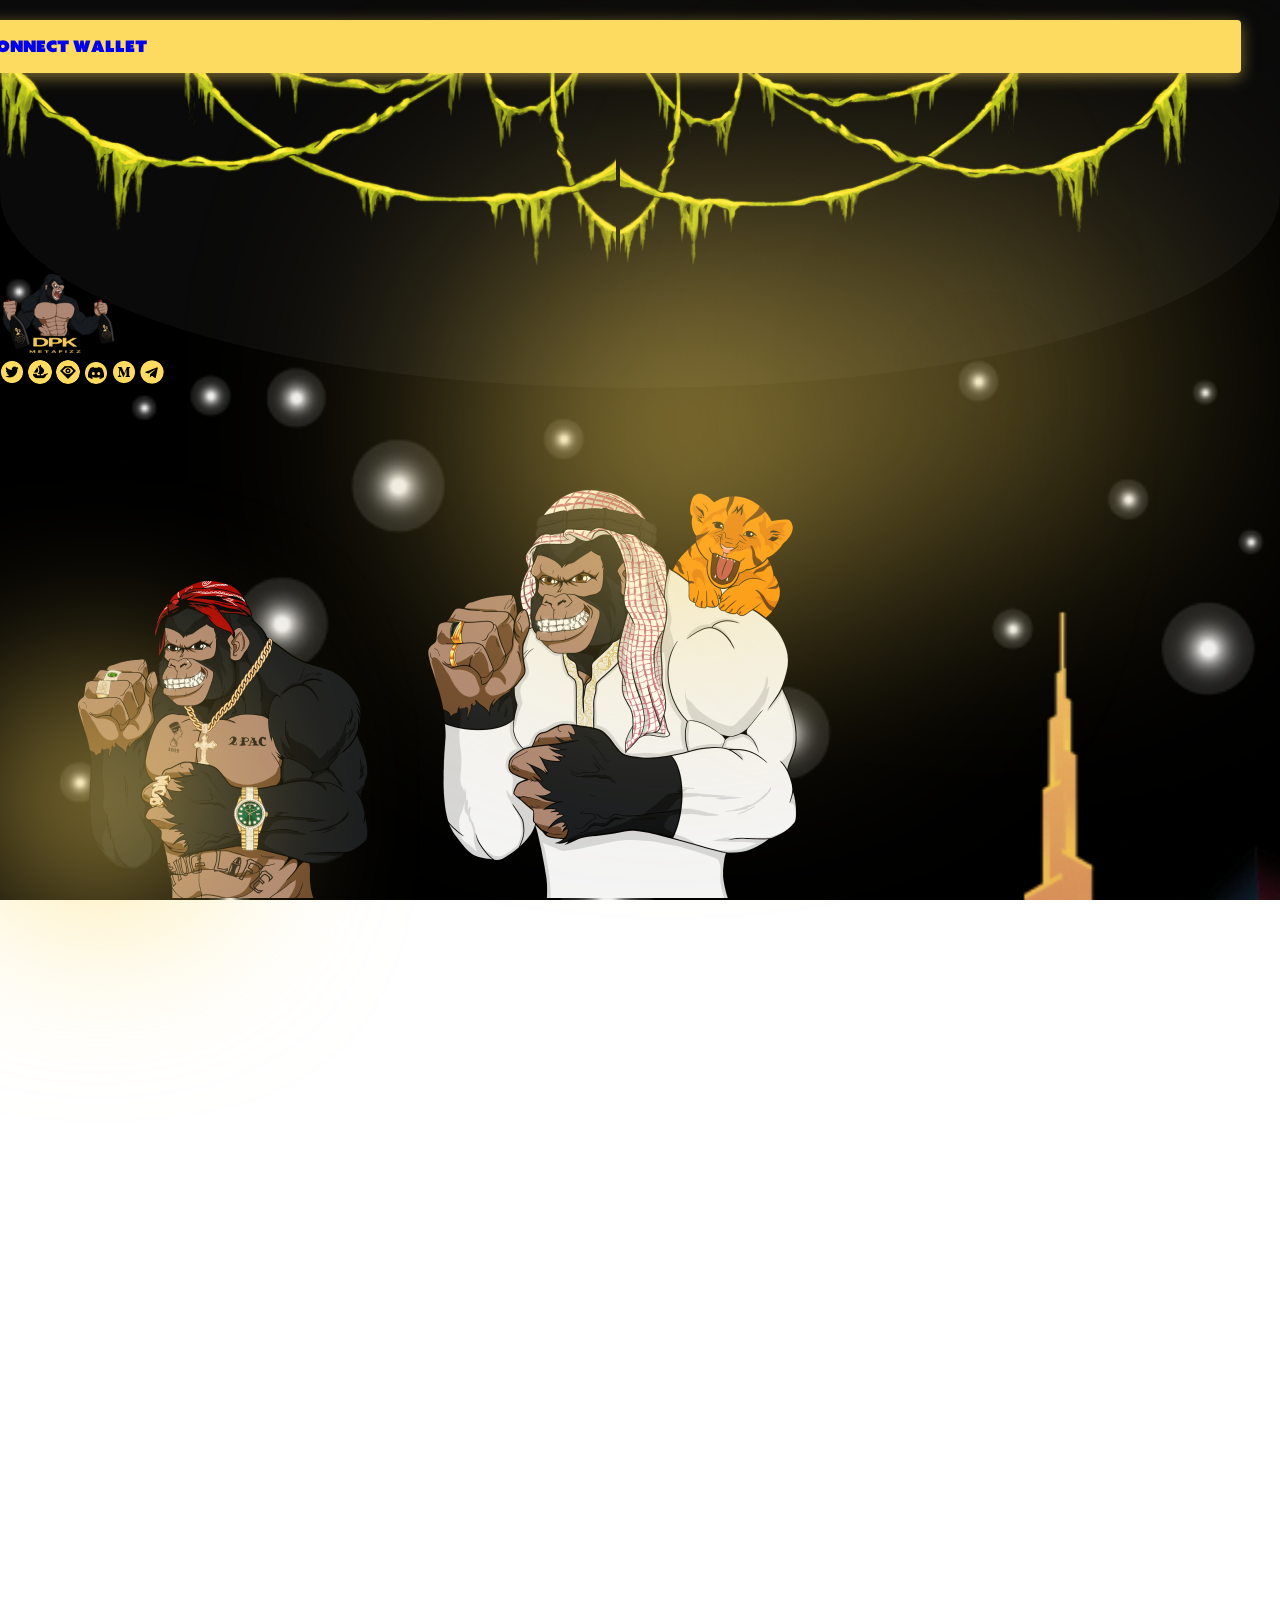
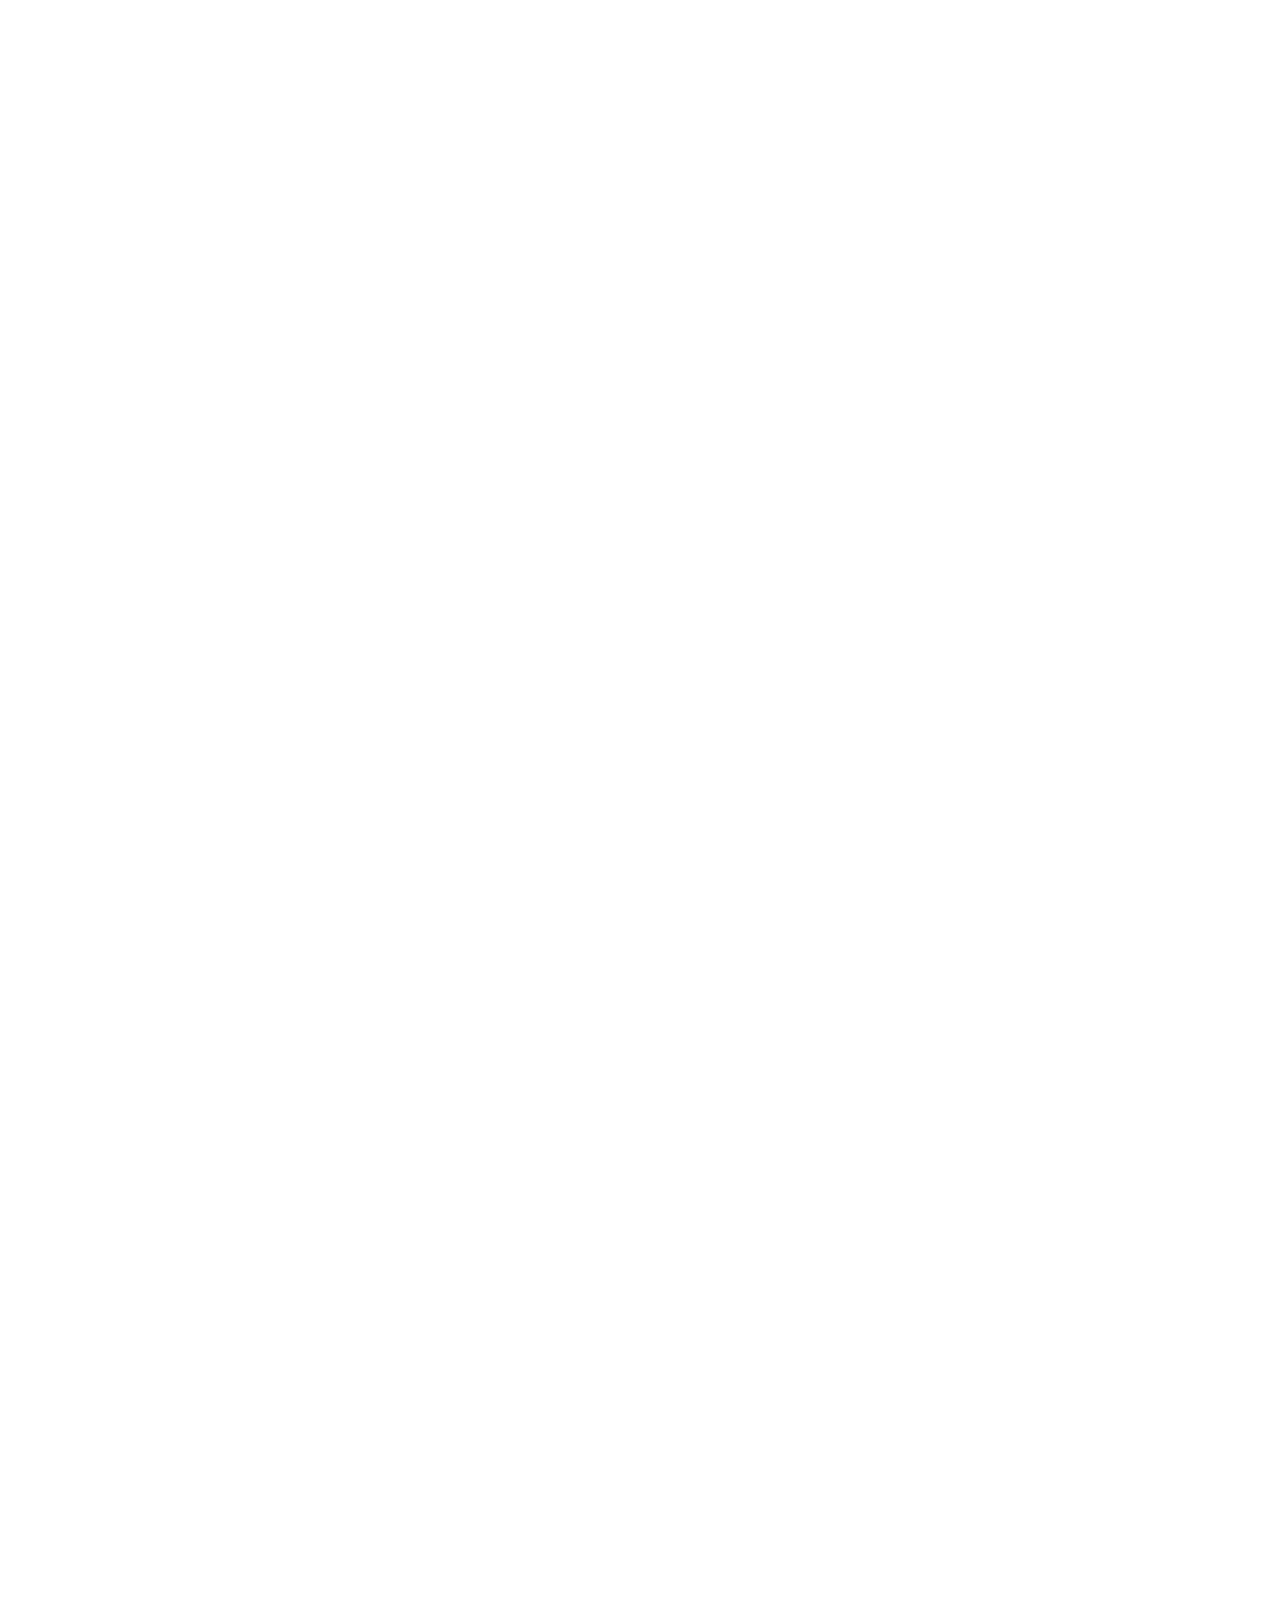
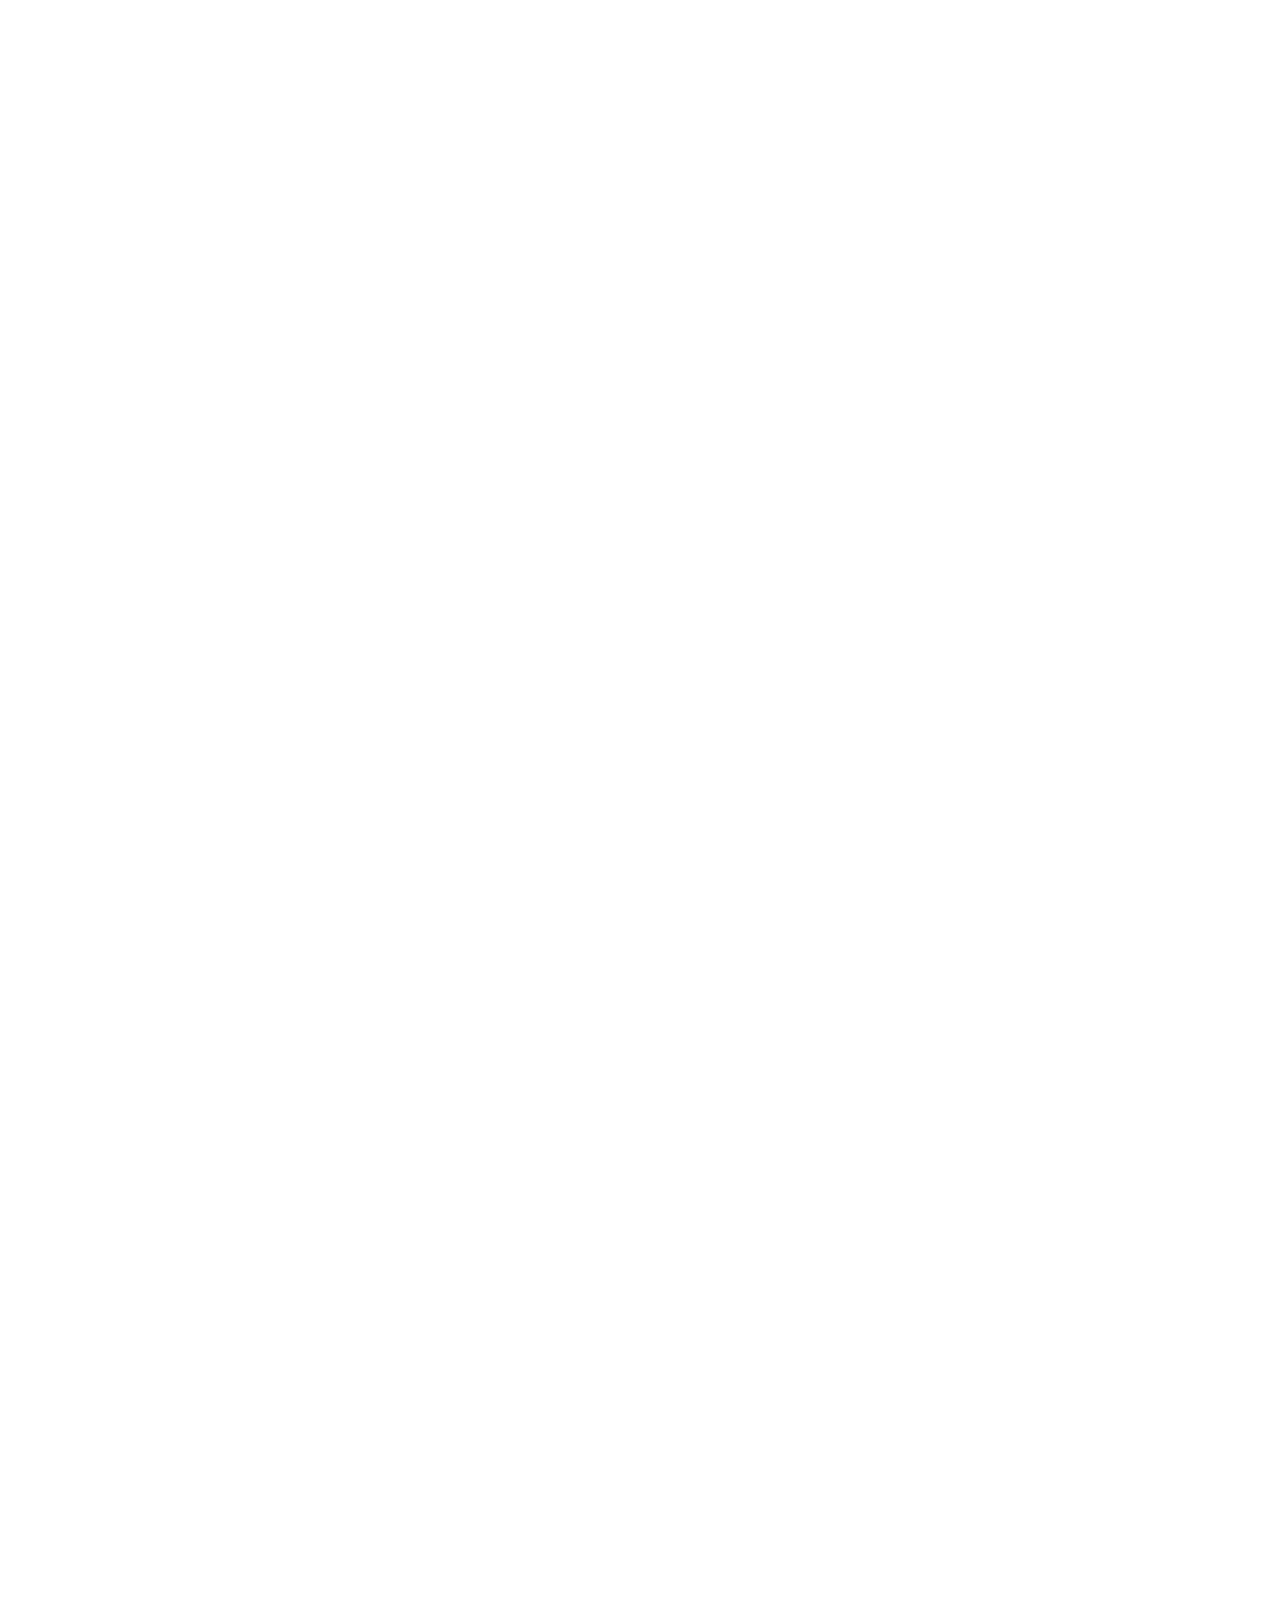
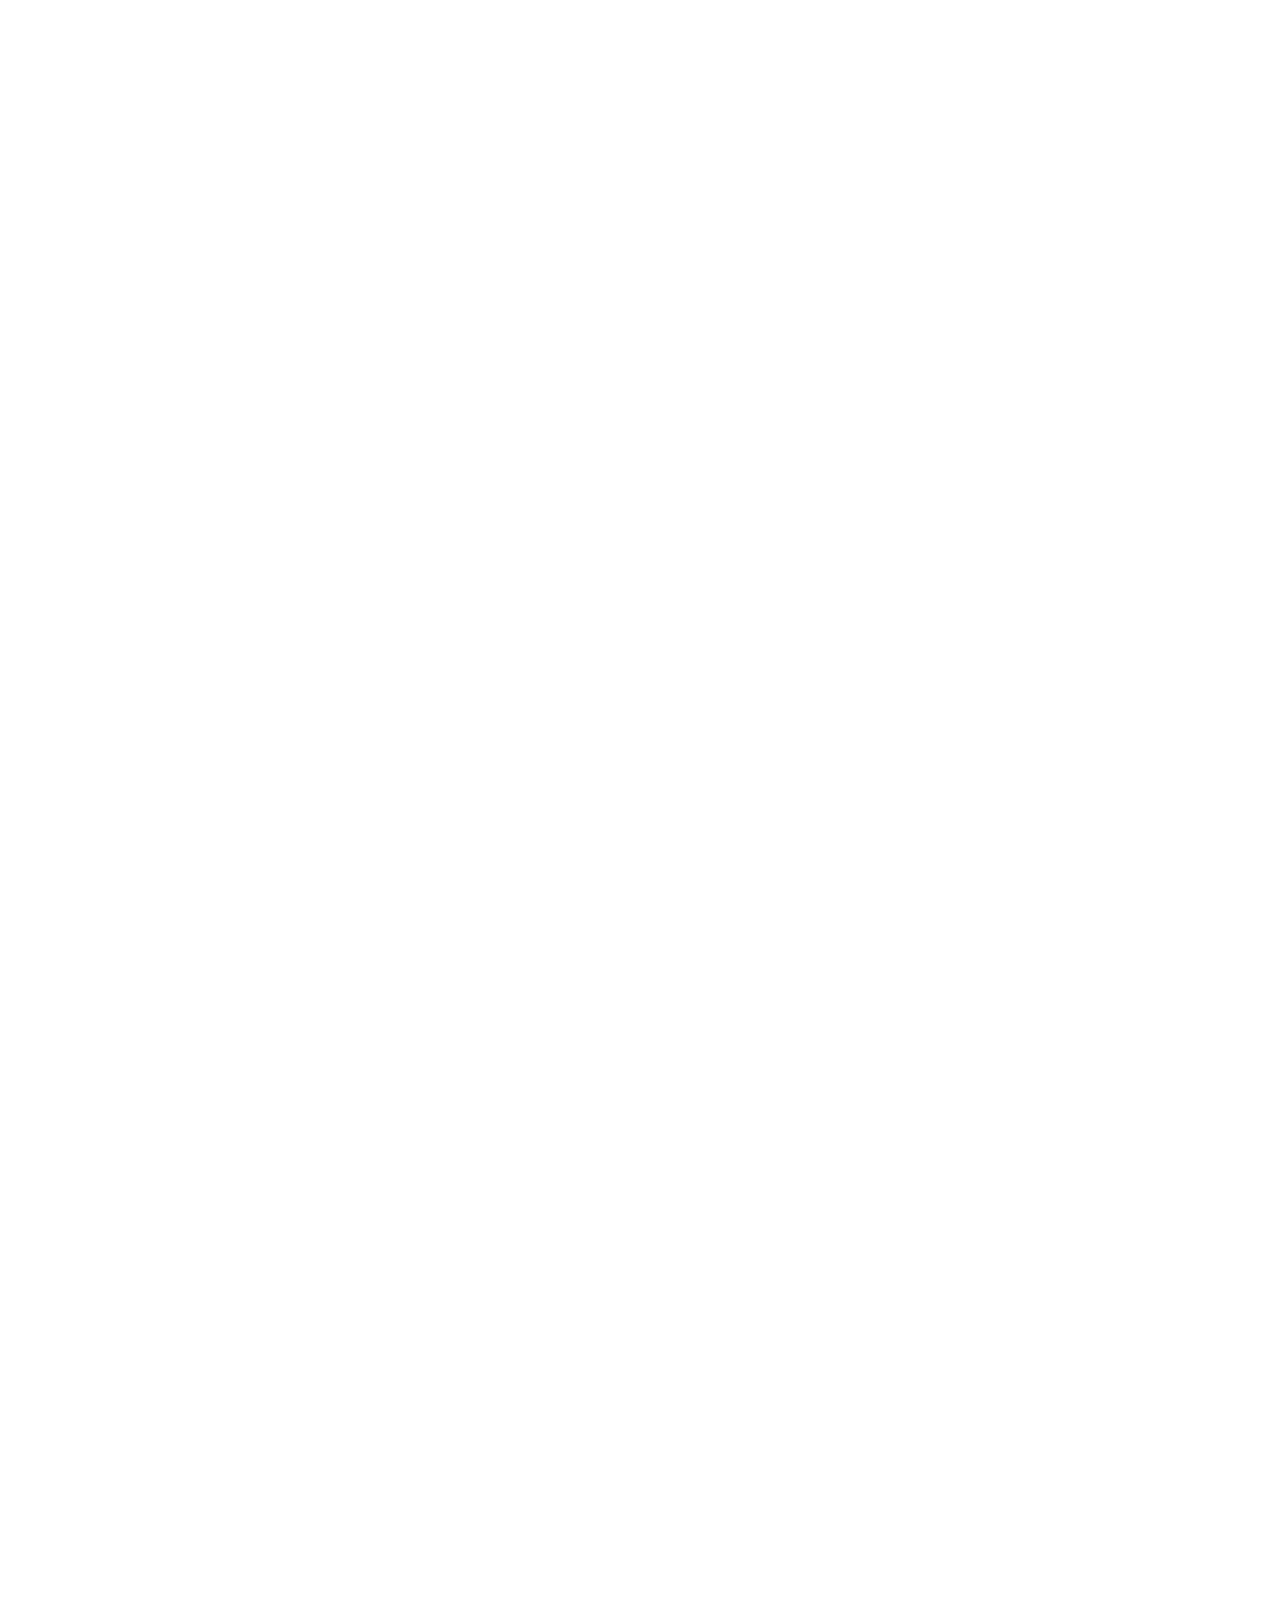
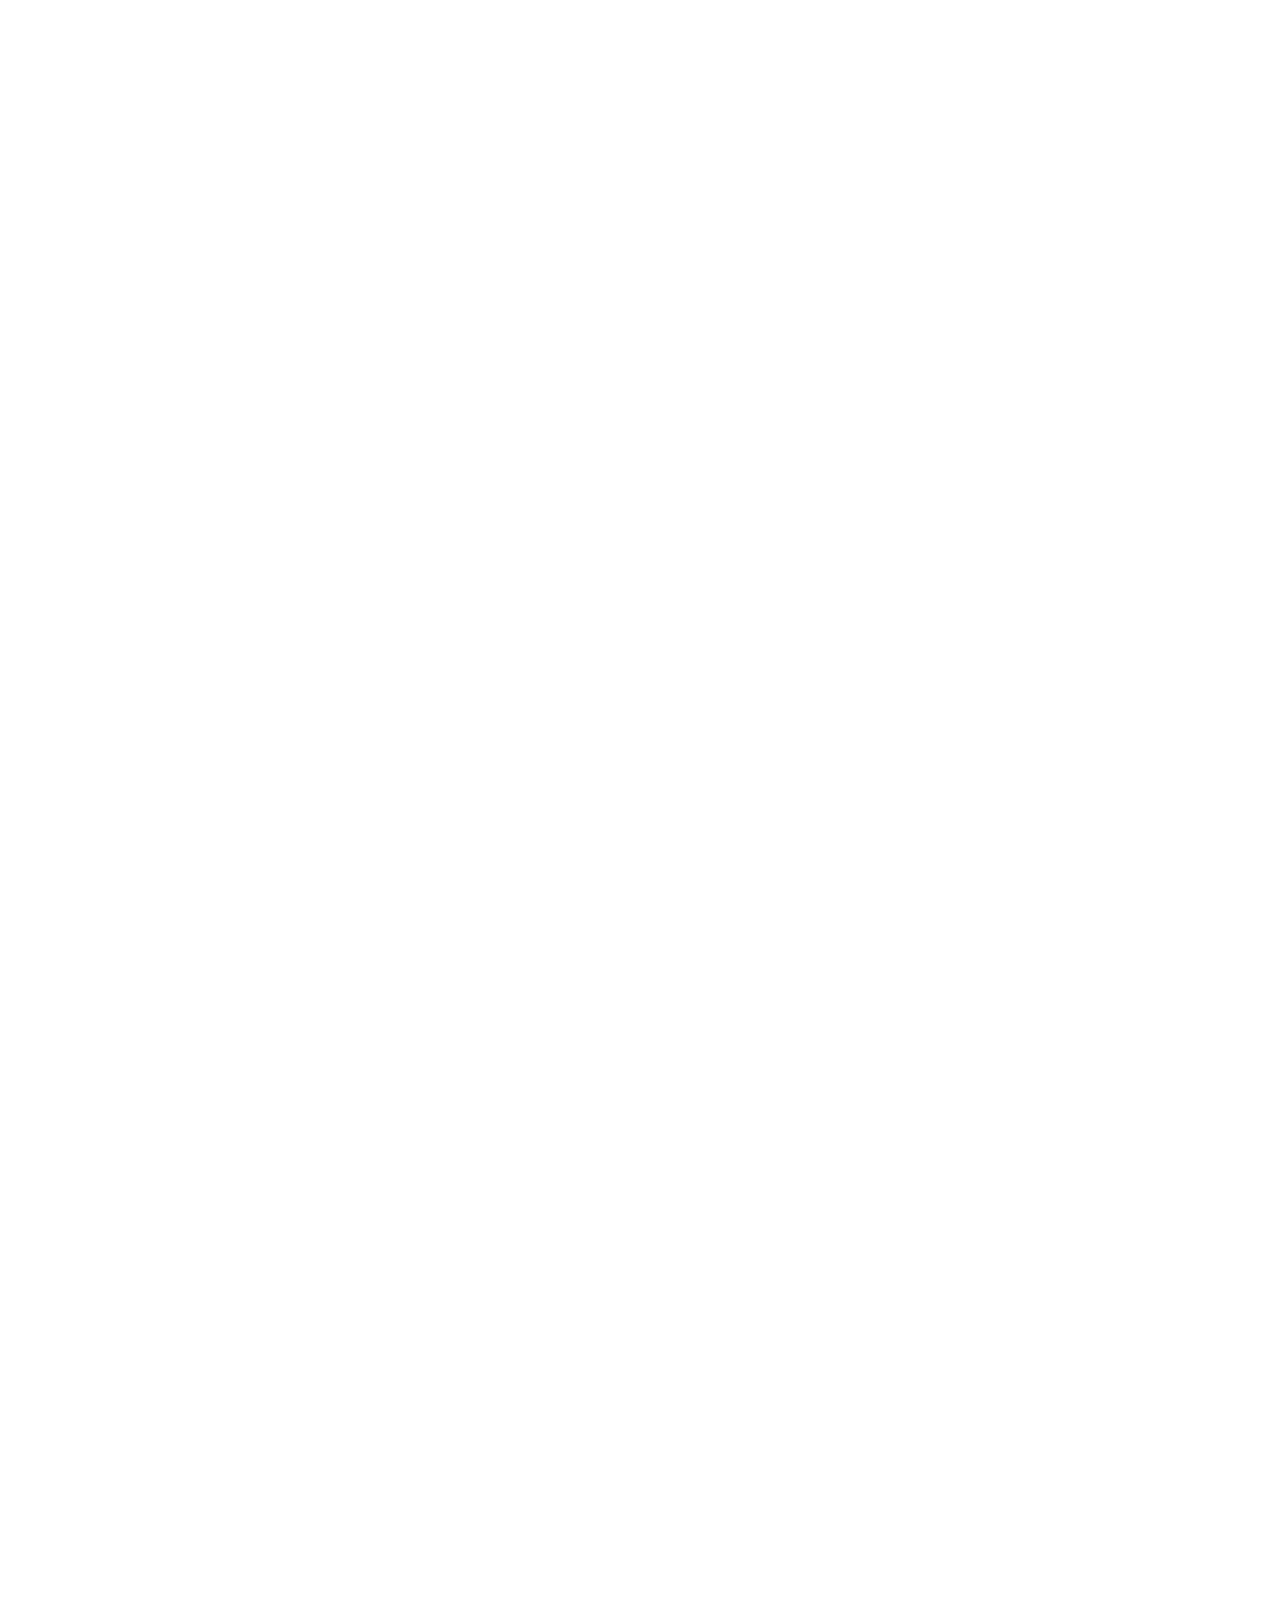
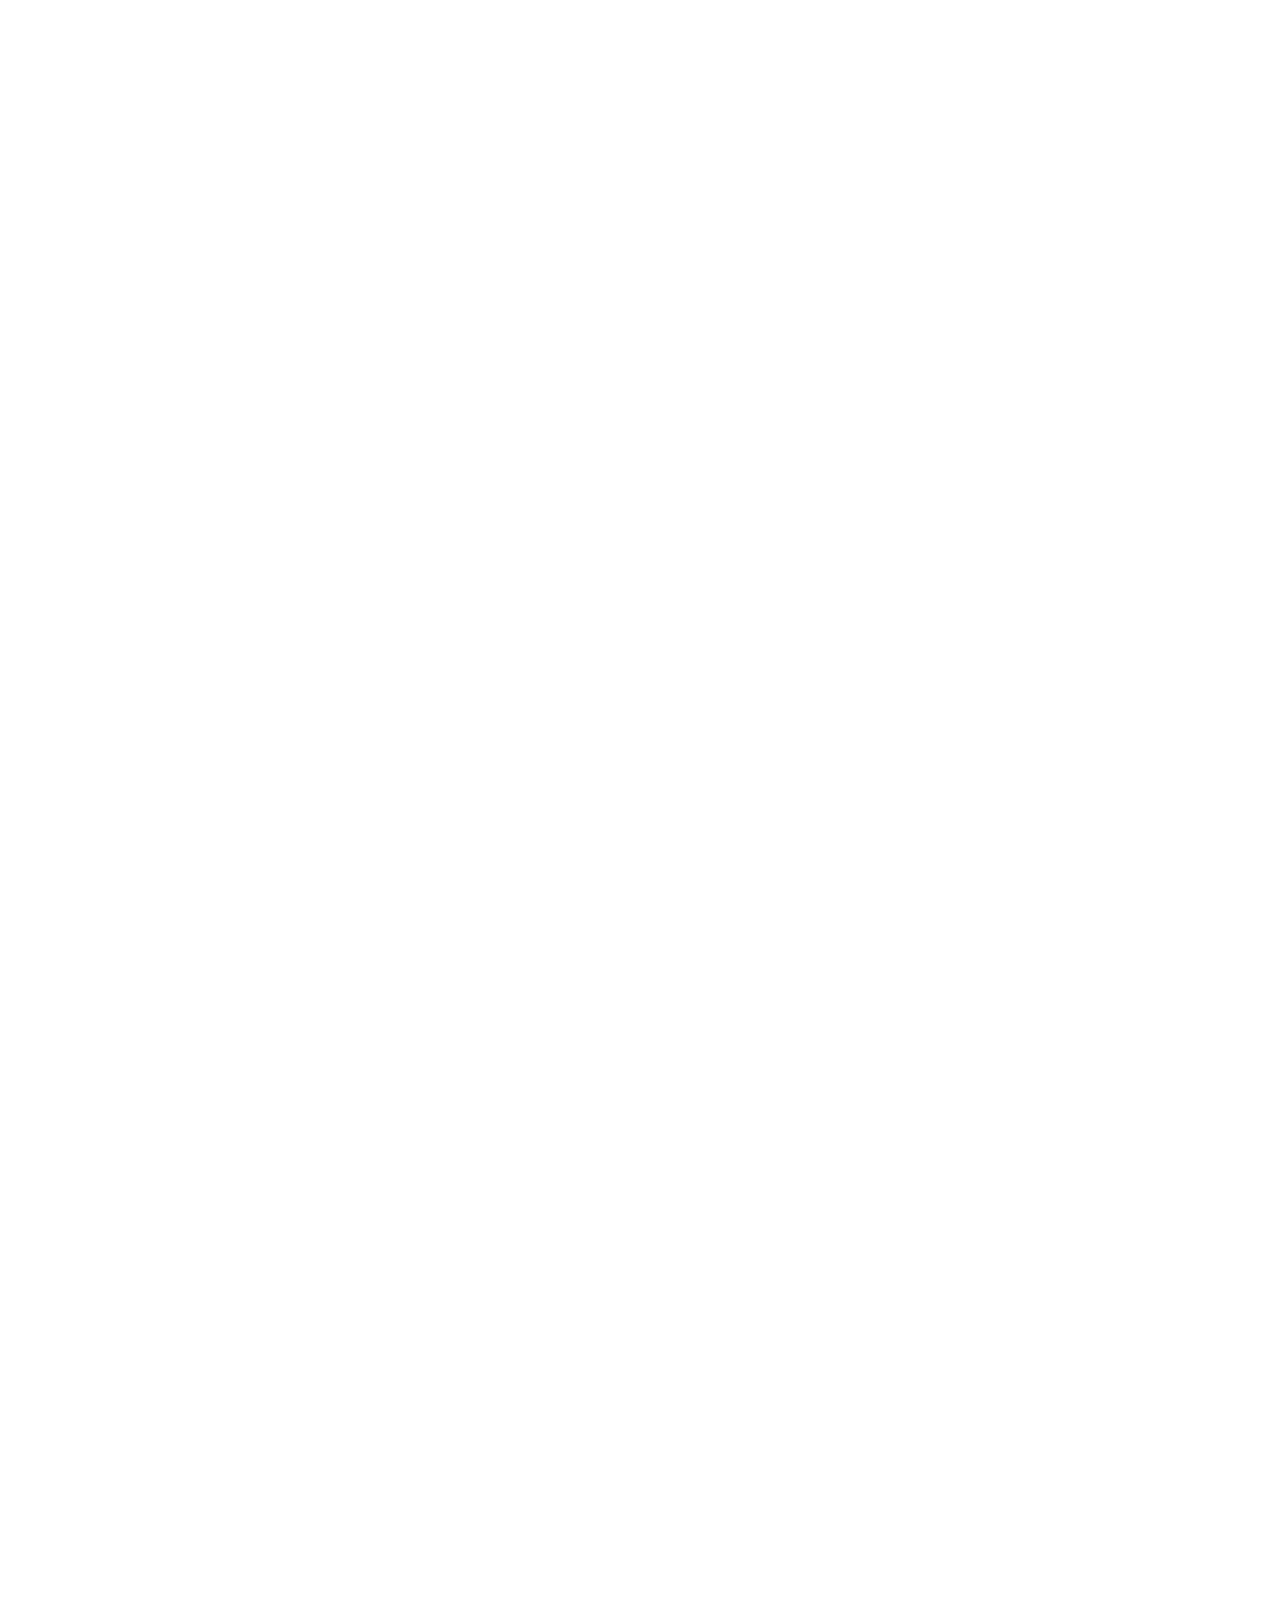
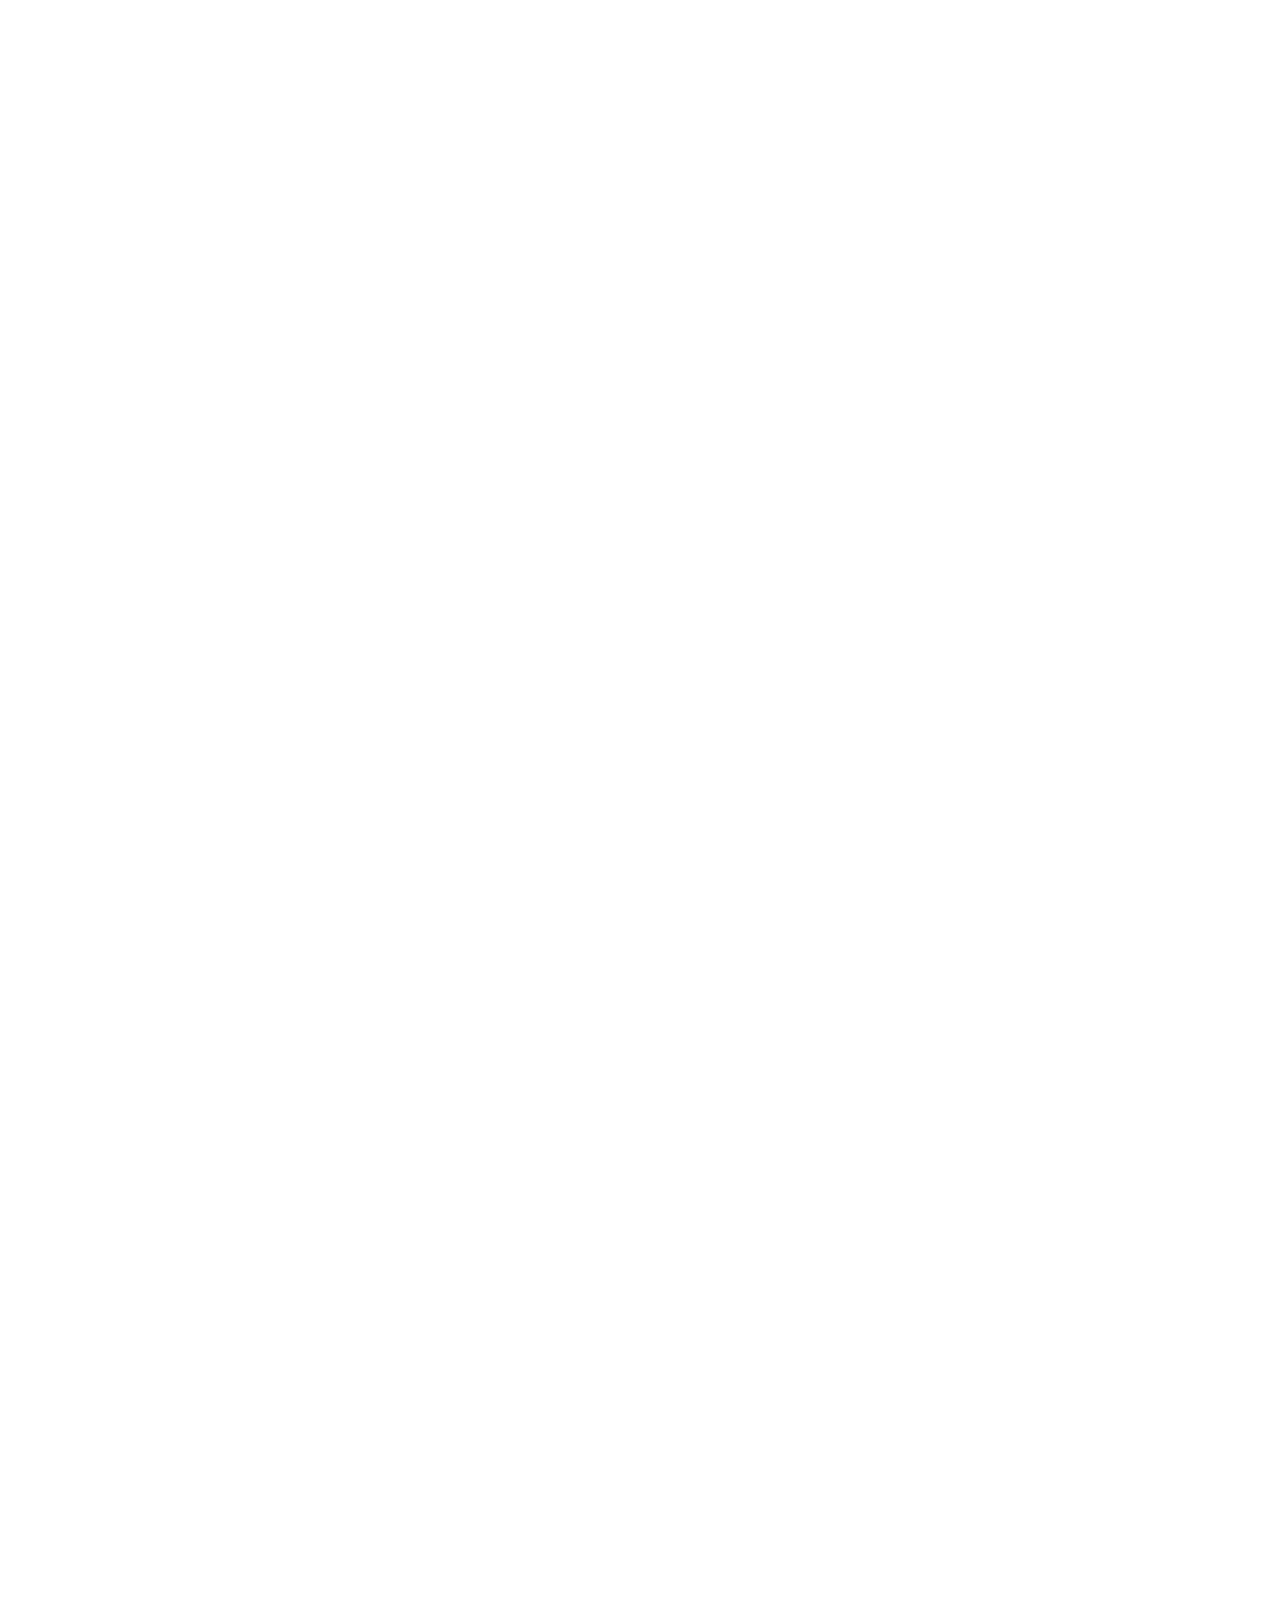
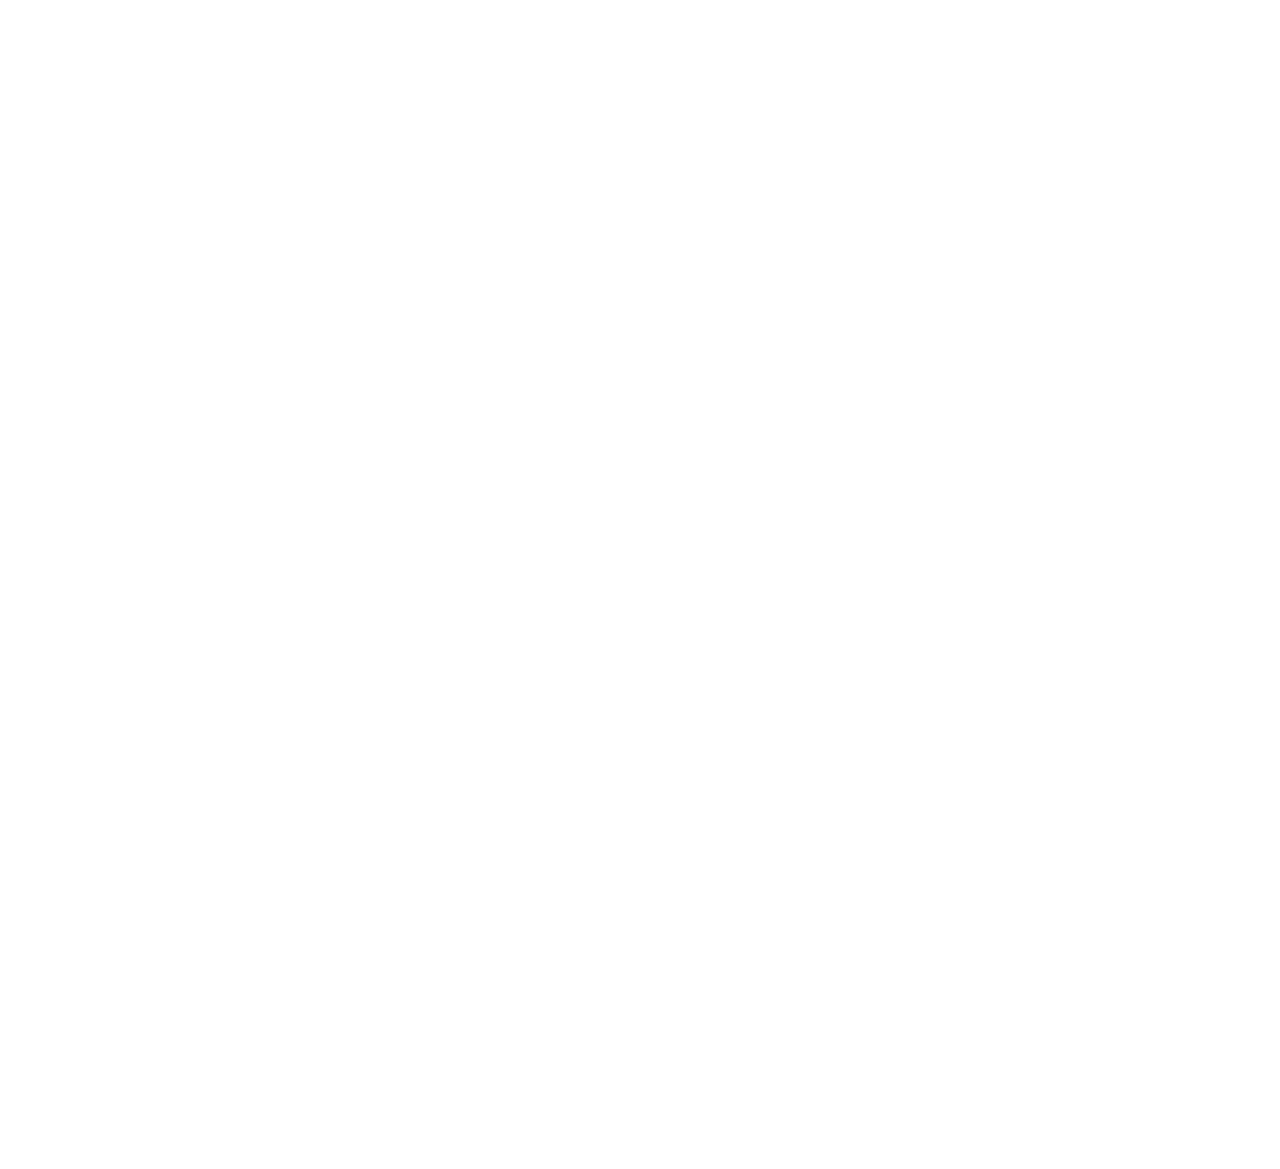
==== index.html @ 701cf3ee "newtask" ====
<!doctype html>
<html lang="en">
  <head>
    <meta charset="utf-8">
    <meta name="viewport" content="width=device-width, initial-scale=1">
    <title>DOMPKONG</title>
    <link href="https://cdn.jsdelivr.net/npm/bootstrap@5.2.0-beta1/dist/css/bootstrap.min.css" rel="stylesheet" integrity="sha384-0evHe/X+R7YkIZDRvuzKMRqM+OrBnVFBL6DOitfPri4tjfHxaWutUpFmBp4vmVor" crossorigin="anonymous">
    <link rel="stylesheet" href="./assets/css/main.css">
    <!-- aos-animation -->
    <link href="https://unpkg.com/aos@2.3.1/dist/aos.css" rel="stylesheet">
    <!-- favicon -->
    <link rel="shortcut icon" href="./assets/image/png/Albert.png" type="image/x-icon">
  </head>
  <body class="bg-black">
    <!-- header -->
      <header class="bg-hero position-relative">
      <nav class="navbar  h_hero">
       <div class="container">
        <a class="bg_gold btn-4 text-black ff_heading fw_400 button h_hero wallet position-absolute" href="#">cONNECT wALLET</a>  
        <img   data-aos-delay= "1500" data-aos="fade-down-right" class="grass_1 position-absolute" src="./assets/image/png/grass (1).png" alt="">
        <img data-aos="fade-up-left " data-aos-delay="1500" class="grass_2 position-absolute" src="./assets/image/png/grass (2).png" alt="">
        <div class="mx-auto">
          <img data-aos-delay= "500" data-aos="fade-down-right" class="ms-5 ps-3" src="./assets/image/png/logo.png" alt="">
          <div class="my-4">
            <a data-aos-delay= "600" data-aos="fade-down-right" href="#"><img class="me-3 nav-item  " src="./assets/image/png/nav-1.png" alt="nav"></a>
            <a data-aos-delay= "700" data-aos="fade-down-right" href="#"><img class="me-3 nav-item" src="./assets/image/png/nav-2.png" alt="nav"></a>
            <a data-aos-delay= "800" data-aos="fade-down-right" href="#"><img class="me-3 nav-item" src="./assets/image/png/nav-3.png" alt="nav"></a>
            <a data-aos-delay= "900" data-aos="fade-down-right" href="#"><img class="me-3 nav-item" src="./assets/image/png/nav-4.png" alt="nav"></a>
            <a data-aos-delay= "1000" data-aos="fade-down-right" href="#"><img class="me-3 nav-item" src="./assets/image/png/nav-5.png" alt="nav"></a>
            <a data-aos-delay= "1200" data-aos="fade-down-right" href="#"><img class="me-0 nav-item" src="./assets/image/png/nav-6.png" alt="nav"></a>
          </div>
        </div>
       </div>
      </nav>
      <section class="">
        <div class="container  ">
          <img data-aos-delay= "100" data-aos="fade-down-up"  class="position-absolute monkey-3" src="./assets/image/png/monkey.png" alt="">
          <img  data-aos-delay= "200" data-aos="fade-down-up" class="position-absolute monkey-2" src="./assets/image/png/Prince.png" alt="">
          <img  data-aos-delay= "300" data-aos="fade-down-up" class="position-absolute monkey-1" src="./assets/image/png/Albert.png" alt="">
          
           <div class="text-center w-40 mx-auto h_hero position-relative">
            <h1 data-aos-delay= "1600" data-aos="fade-down-up" class="fs_xxl ff_heading text-white text-center my-3">
              WELCOME <br> TO <span data-aos-delay= "1800" data-aos="fade-down-right" class="ff_heading text_gold underline">DOMPKONG</span>
            </h1>
            <p data-aos-delay= "1900" data-aos="fade-down-up" class="fs_xs text-white">Turpis et tortor vel pharetra nibh. Mauris nisl sit vitae viverra amet et. Erat nam molestie. Vita</p>
             <div class="mt-5 buttons-scroll d-flex mx-auto row">
              <div class="col-8 col-lg-5"><a data-aos-delay= "2000" data-aos="fade-down-up" class="bg_gold  btn-4 text-black ff_heading fw_400 button h_hero" href="#">Whitepaper</a></div>
              <div class="col-4 col-lg-3"><a data-aos-delay= "2100" data-aos="fade-down-up" class="bg_gold btn-4 text-black ff_heading fw_400 button h_hero " href="#">Mint</a></div>
              <div class="col-8 col-lg-4 mt-4 mt-lg-0"><a data-aos-delay= "2200" data-aos="fade-down-up" class="bg_gold btn-4 text-black ff_heading fw_400 button h_hero" href="#">Opensea</a></div>
             </div>
           </div>
        </div>
      </section>
      </header>
<!-- 3d-slider -->
<section class="bg-black ">
<div class="container position-relative py-5">
  <div class="row align-items-end">
    <div class="blur  position_blur"></div>
    <div class="col-12 col-lg-6 mt-5 mt-lg-0">
          <div class="me-0 me-lg-5  my-0 my-lg-5 py-0 py-lg-5 about mx-auto">
            <h1 class="fs_xxl ff_heading text-white  ">
              ABOUT 
            </h1>
            <p class="fs_xs text-white">Turpis et tortor vel pharetra nibh. Mauris nisl sit vitae viverra amet
               et. Erat nam molestie. Vitae mollis lacus senectus mattis nisl. Porta , adipiscing sed mus diam amet, ac sed tellus</p>
          </div>
    </div>
    <div class="col-12 col-lg-6 my-5 py-5">
      <div   class="container1">
        <div id="carousel">
            <figure><img src="./assets/image/png/boast.png" alt=""></figure>
            <figure><img src="./assets/image/png/cars.png" alt=""></figure>
            <figure><img src="./assets/image/png/watches.png" alt=""></figure>
            <figure><img src="./assets/image/png/boast.png" alt=""></figure>
            <figure><img src="./assets/image/png/cars.png" alt=""></figure>
            <figure><img src="./assets/image/png/watches.png" alt=""></figure>
            <figure><img src="./assets/image/png/boast.png" alt=""></figure>
            <figure><img src="./assets/image/png/cars.png" alt=""></figure>
            <figure><img src="./assets/image/png/watches.png" alt=""></figure>
            
        </div>
    </div>
    </div>
  </div>
</div>
</section>

<!-- ------------------------CARD-SECTION-START------------------------------------ -->
<section class="bg_black">
  <div class="container py-5">
    <p class="ff_heading fw_400 fs_xxl text-white text-center mb-5">Utilities</p>
    <div class="row">
      <div class="col-lg-4 col-md-6 mb-5 mb-lg-0 col-12 position-relative">
        <div class="document_box  text-center" data-aos="fade-down" data-aos-anchor=".other-element" data-aos-duration="2000" data-aos-easing="ease-in-out" data-aos-offset="300" data-aos-delay="500">
          <div class="cards_blurs positioning_card_up position-absolute"></div>
          <svg width="56" height="56" viewBox="0 0 56 56" fill="none" xmlns="http://www.w3.org/2000/svg">
            <path d="M32.6654 4.6665L13.9987 4.6665C12.761 4.6665 11.574 5.15817 10.6989 6.03334C9.8237 6.90851 9.33203 8.09549 9.33203 9.33317L9.33203 46.6665C9.33203 47.9042 9.8237 49.0912 10.6989 49.9663C11.574 50.8415 12.761 51.3332 13.9987 51.3332L41.9987 51.3332C43.2364 51.3332 44.4234 50.8415 45.2985 49.9663C46.1737 49.0912 46.6654 47.9042 46.6654 46.6665L46.6654 18.6665L32.6654 4.6665Z" stroke="white" stroke-width="4" stroke-linecap="round" stroke-linejoin="round"/>
            <path d="M32.668 4.6665V18.6665H46.668" stroke="white" stroke-width="4" stroke-linecap="round" stroke-linejoin="round"/>
            <path d="M37.3346 30.3335L18.668 30.3335" stroke="white" stroke-width="4" stroke-linecap="round" stroke-linejoin="round"/>
            <path d="M37.3346 39.6665H18.668" stroke="white" stroke-width="4" stroke-linecap="round" stroke-linejoin="round"/>
            <path d="M23.3346 21H21.0013H18.668" stroke="white" stroke-width="4" stroke-linecap="round" stroke-linejoin="round"/>
            </svg>
          <p class="ff_body fw_600 fs_lg text-white py-3 mb-0">Document</p>
          <p class="ff_body fw_400 fs_xs text-white  line_h_25 px-3">Turpis et tortor vel pharetra nibh. Mauris nisl sit vitae viverra amet et. Erat nam molestie. Vitae mollis lacus senectus mattis nisl. Porta , adipiscing sed mus diam amet, ac sed tellus. </p>
          <div class="cards_blurs positioning_card_down position-absolute"></div>
        </div>
      </div>
      <div class="col-lg-4 col-md-6 mb-5 mb-lg-0 col-12 position-relative">
        <div class="document_box  text-center" data-aos="fade-down" data-aos-anchor=".other-element" data-aos-duration="2000" data-aos-easing="ease-in-out" data-aos-offset="300" data-aos-delay="500">
          <div class="cards_blurs positioning_card_up position-absolute"></div>
          <svg class="deal_ico" width="56" height="56" viewBox="0 0 56 56" fill="none" xmlns="http://www.w3.org/2000/svg">
            <path d="M46.668 16.3335H9.33464C6.75731 16.3335 4.66797 18.4228 4.66797 21.0002V44.3335C4.66797 46.9108 6.75731 49.0002 9.33464 49.0002H46.668C49.2453 49.0002 51.3346 46.9108 51.3346 44.3335V21.0002C51.3346 18.4228 49.2453 16.3335 46.668 16.3335Z" stroke="white" stroke-width="4" stroke-linecap="round" stroke-linejoin="round"/>
            <path d="M37.3346 49V11.6667C37.3346 10.429 36.843 9.242 35.9678 8.36683C35.0926 7.49167 33.9056 7 32.668 7H23.3346C22.097 7 20.91 7.49167 20.0348 8.36683C19.1596 9.242 18.668 10.429 18.668 11.6667V49" stroke="white" stroke-width="4" stroke-linecap="round" stroke-linejoin="round"/>
            </svg>
          <p class="ff_body fw_600 fs_lg text-white py-3 mb-0">Deal</p>
          <p class="ff_body fw_400 fs_xs text-white  line_h_25 px-3">Turpis et tortor vel pharetra nibh. Mauris nisl sit vitae viverra amet et. Erat nam molestie. Vitae mollis lacus senectus mattis nisl. Porta , adipiscing sed mus diam amet, ac sed tellus. </p>
          <div class="cards_blurs positioning_card_down position-absolute"></div>
        </div>
      </div>
        <div class="col-lg-4 col-md-6 col-12">
          <div class="document_box fill text-center" data-aos="fade-up-right" data-aos-anchor=".other-element" data-aos-duration="2000" data-aos-easing="ease-in-out" data-aos-offset="300" data-aos-delay="500">
            <div class="cards_blurs positioning_card_up position-absolute"></div>
            <svg class="contract_icon" width="56" height="56" viewBox="0 0 56 56" fill="none" xmlns="http://www.w3.org/2000/svg">
              <path d="M12.4441 12.7554H37.333V15.2443H12.4441V12.7554ZM12.4441 25.1998H25.0223V27.6887H12.4441V25.1998ZM36.3654 18.9776H12.4441V21.4665H33.8781L36.3654 18.9776ZM19.8999 45.2229C20.3183 45.7027 20.8493 46.071 21.4453 46.2948C22.0413 46.5185 22.6836 46.5906 23.3143 46.5047H35.4523C35.7411 46.5047 36.0181 46.39 36.2223 46.1858C36.4265 45.9816 36.5412 45.7046 36.5412 45.4158C36.5412 45.127 36.4265 44.8501 36.2223 44.6459C36.0181 44.4416 35.7411 44.3269 35.4523 44.3269H23.3143C21.8972 44.302 22.1492 43.0716 22.3483 42.6905C22.6079 42.2432 22.8102 41.765 22.9503 41.2671C23.0433 40.8666 22.9995 40.4464 22.8258 40.0737C22.6521 39.701 22.3586 39.3971 21.9921 39.2107C21.4032 38.9454 20.7437 38.8804 20.1144 39.0257C19.485 39.1709 18.9207 39.5184 18.5077 40.0149C17.9725 40.5672 17.229 41.4118 16.5165 42.2331C16.9568 40.508 17.5277 38.2945 18.0877 36.1354C18.2481 35.6434 18.2162 35.1089 17.9983 34.6396C17.7803 34.1702 17.3926 33.8009 16.9132 33.606C16.3823 33.4239 15.8021 33.4499 15.2896 33.6789C14.7772 33.9078 14.3707 34.3226 14.1521 34.8396C13.4801 36.1323 8.1601 45.0471 8.10722 45.1374C8.03388 45.2601 7.98544 45.3962 7.96467 45.5376C7.9439 45.6791 7.9512 45.8233 7.98616 45.962C8.02112 46.1007 8.08304 46.2311 8.1684 46.3458C8.25376 46.4606 8.36089 46.5574 8.48366 46.6307C8.73161 46.7788 9.02824 46.8224 9.30829 46.7518C9.58835 46.6812 9.82889 46.5022 9.97699 46.2543C10.1761 45.9198 14.4228 38.8063 15.7621 36.4309C14.7541 40.3198 13.6434 44.6474 13.5781 45.0363C13.5046 45.3222 13.5266 45.6243 13.641 45.8965C13.7553 46.1687 13.9556 46.3959 14.2112 46.5436C14.496 46.6848 14.8196 46.7272 15.1311 46.6641C15.4427 46.601 15.7243 46.436 15.9317 46.1951C16.1277 46.0178 16.4948 45.5963 17.4203 44.5214C18.2827 43.5071 19.1659 42.5109 20.0694 41.5331C20.4085 41.1754 20.6139 41.334 20.4148 41.6856C20.0253 42.1778 19.7727 42.7641 19.6826 43.3852C19.5924 44.0064 19.6679 44.6403 19.9014 45.2229H19.8999Z" fill="white"/>
              <path d="M43.5556 33.7478V49.7778H6.22223V6.2222H43.5556V13.9891L45.6244 11.9202C45.9429 11.6061 46.2921 11.3247 46.6667 11.0802V4.66664C46.6667 4.25408 46.5028 3.85842 46.2111 3.5667C45.9193 3.27497 45.5237 3.11108 45.1111 3.11108H4.66667C4.25411 3.11108 3.85845 3.27497 3.56673 3.5667C3.275 3.85842 3.11111 4.25408 3.11111 4.66664V51.3333C3.11111 51.7459 3.275 52.1415 3.56673 52.4333C3.85845 52.725 4.25411 52.8889 4.66667 52.8889H45.1111C45.5237 52.8889 45.9193 52.725 46.2111 52.4333C46.5028 52.1415 46.6667 51.7459 46.6667 51.3333V33.3309C45.7125 33.8364 44.6091 33.9843 43.5556 33.7478Z" fill="white"/>
              <path d="M53.0888 18.4506L52.2752 17.6371C52.691 17.0876 52.9015 16.41 52.8703 15.7216C52.839 15.0333 52.568 14.3775 52.1041 13.868C51.502 13.3373 50.7145 13.066 49.9133 13.1132C49.1121 13.1604 48.362 13.5222 47.8263 14.12L28.343 33.6002L27.041 38.4878C27.0204 38.5517 27.0179 38.6201 27.0337 38.6854C27.0496 38.7507 27.0833 38.8103 27.1309 38.8576C27.1786 38.905 27.2384 38.9382 27.3038 38.9537C27.3692 38.9691 27.4376 38.9661 27.5014 38.9451L32.3719 37.6275L50.5594 19.44L51.3279 20.21C51.3815 20.2636 51.4241 20.3272 51.4532 20.3973C51.4822 20.4674 51.4972 20.5425 51.4972 20.6183C51.4972 20.6942 51.4822 20.7693 51.4532 20.8393C51.4241 20.9094 51.3815 20.973 51.3279 21.0266L43.6792 28.6753C43.4459 28.9088 43.3149 29.2254 43.3151 29.5555C43.3152 29.8856 43.4465 30.2021 43.68 30.4354C43.9135 30.6687 44.2301 30.7997 44.5602 30.7996C44.8903 30.7994 45.2068 30.6681 45.4401 30.4346L53.0888 22.786C53.6636 22.2107 53.9866 21.4308 53.9866 20.6175C53.9866 19.8043 53.6636 19.0243 53.0888 18.4491V18.4506Z" fill="white"/>
              </svg>
            <p class="ff_body fw_600 fs_lg text-white py-3 mb-0">Contract</p>
            <p class="ff_body fw_400 fs_xs text-white line_h_25 px-3">Turpis et tortor vel pharetra nibh. Mauris nisl sit vitae viverra amet et. Erat nam molestie. Vitae mollis lacus senectus mattis nisl. Porta , adipiscing sed mus diam amet, ac sed tellus. </p>
            <div class="cards_blurs positioning_card_down position-absolute"></div>
          </div>
  </div>
</div>
</section>
<!-- ------------------------CARD-SECTION-END------------------------------------ -->
<!-- the kongs -->
<section class="bg-black min_vh_100 position-relative">
  <div class="container d-flex justify-content-between py-5">
    <div class="blur1 "></div>
    <h1 class="fs_xxl ff_heading text-white text-center mx-auto ">
      tHE kONGS 
    </h1>
    <div class="d-flex flex-column position-absolute left">
    
      <img class="b1 mb-0 mb-lg-4" onClick="myFunction()" src="./assets/image/png/18.png" alt="">
      <img class="b2 mb-0 mb-lg-4" onClick="myFunction2()" src="./assets/image/png/19.png" alt="">
      <img class="b3 mb-0 mb-lg-4 " onClick="myFunction3()" src="./assets/image/png/13.png" alt="">
      <img class="b4 mb-0 mb-lg-4" onClick="myFunction4()" src="./assets/image/png/20.png" alt="">
      <img class="b5" onClick="myFunction5()" src="./assets/image/png/12.png" alt="">
     
    </div>
    
    <div class="content position-absolute">
      <div id="first"><img class="img1" src="./assets/image/png/8.png" alt=""> </div>
      <div id="second"><img class="img1" src="./assets/image/png/9.png" alt=""> </div>
      <div id="third"><img class="img1" src="./assets/image/png/3.png" alt=""> </div>
      <div id="fourth"><img class="img1" src="./assets/image/png/6.png " alt=""> </div>
      <div id="five"><img class="img1" src="./assets/image/png/1.png " alt=""> </div>
      <div id="six"><img class="img1" src="./assets/image/png/7.png " alt=""> </div>
      <div id="seven"><img class="img1" src="./assets/image/png/4.png " alt=""> </div>
      <div id="eight"><img class="img1" src="./assets/image/png/5.png " alt=""> </div>
      <div id="nine"><img class="img1" src="./assets/image/png/2.png " alt=""> </div>
      <div id="ten"><img class="img1" src="./assets/image/png/8.png " alt=""> </div>
    </div>
    <div class="d-flex flex-column position-absolute right">
      <img class="b6 mb-0 mb-lg-4" onClick="myFunction6()" src="./assets/image/png/17.png" alt="">
      <img class="b7 mb-0 mb-lg-4" onClick="myFunction7()" src="./assets/image/png/14.png" alt="">
      <img class="b8 mb-0 mb-lg-4" onClick="myFunction8()" src="./assets/image/png/2Pac (1).png" alt="">
      <img class="b9 mb-0 mb-lg-4" onClick="myFunction9()" src="./assets/image/png/12.png" alt="">
      <img class="b10" onClick="myFunction10()" src="./assets/image/png/18.png" alt="">
    </div>
  </div>
</section>

<!-- -------MINT-NFT-SECTION-START-------- -->

<section class="bg_printed position-relative">
  <div class="container py-5">
  <div class="">
    <img src="./assets/image/png/small_left_shadow.png" class="position-absolute positioning-1" alt="rounded_shadow">
  </div>
  <div class="">
    <img src="./assets/image/png/yellow_shadow.png" class="position-absolute positioning-2" alt="right_rounded_shadow">
  </div>
  <div class="row align-items-center justify-content-between">
    <div class="col-lg-5 col-12 mb-5 mb-lg-0 position-relative">
      <div cl>
      <img src="./assets/image/png/votal.png" class="w-50" alt="votal">
      <img src="./assets/image/png/wine_glass.png" class="position-absolute positioning_glass ps-3" alt="wine_glass">
    </div>
    </div>
    <div class="col-lg-6 col-12">
      
      <p class="ff_heading text-white fs_xxl fw_400 line_h_69 mb-5 mt-5 mt-lg-0 text-center text-lg-start">MINT NFT</p>
      <div class="d-flex justify-content-between justify-content-lg-start pb-2">
       <div class="me-5 pe-4">
         <p class="ff_body fs_xl fw_900 text-white">9999 </p>
         <p class="ff_body fw_400 text-white fs_xs line_h_25">of 10,000 minted</p>
        </div>
        <div class="ms-lg-5 m-0 ps-0 ps-lg-5 p-0 pe-sm-5 pe-lg-0">
         <p class="ff_body fs_xl fw_900 text-white">.2 ETH</p>
         <p class="ff_body fw_400 text-white fs_xs line_h_25">per NFT</p>
        </div>
      </div>
      <div class="d-flex justify-content-between justify-content-lg-start  pt-3">
         <div class="me-0 me-lg-5 pe-0 pe-lg-4">
           <p class="ff_body fs_xl fw_900 text-white">Max 9</p>
           <p class="ff_body fw_400 text-white fs_xs line_h_25">NFTs per transaction</p>
          </div>
         <div class="ms-3 ps-5">
           <p class="ff_body fs_xl fw_900 text-white">Max 2</p>
           <p class="ff_body fw_400 text-white fs_xs line_h_25">Transaction per wallet</p>
         </div>
       </div>
       <form>
          <div class="d-flex align-items-center justify-content-between justify-content-lg-start">
          <div class="value-button" id="decrease" onclick="decreaseValue()" value="Decrease Value">-</div>
         
          <input type="number" id="number" value="03" />
        
         <div class="value-button" id="increase" onclick="increaseValue()" value="Increase Value">+</div>
      </form>
      
     </div>
     <div class="mint_btn  ms-0 ms-lg-2">
      <a  class="bg_gold btn-4 text-black ff_heading fw_400 button h_hero" href="#">MINT NOW</a>
    </div>
    </div>
    
  </div>
</div>
</section>


<!-- roadmap -->
<section class="bg-black">
  <h1 class="fs_xxl ff_heading text-white text-center mx-auto  py-5">
    Roadmap 
  </h1>
</section>
<section class="bg-black roadmap position-relative">
  <div class="container ">
    <div class="">
      <div class="row">
        <div class="col-0 col-sm-4 ">
            <img class="position-absolute pac" src="./assets/image/png/2Pac (2).png" alt="">
            <img class="position-absolute ring " src="./assets/image/png/rings.png" alt="">
        </div>
        <div class="col-12 col_8  col-lg-8 position-absolute ">
          <div class="d-flex gap-1 gap-lg-4 phase_1">
            <div class="d-flex align-items-baseline gap-4">
              <img class="line" src="./assets/image/png/gold-line.png" alt="">
              <p class="bg_gold ff_body fw_900 round">20%</p>
            </div>
            <div>
              <div>
                <h5 class="ff_heading text-white">phase 1</h5>
                <p class="text-white ff_body width ">Mi amet elementum, posuere tempus odio eu lacinia. Natoque arcu viverra ullamcorper condimentum massa laoree</p>
              </div>
            </div>
          </div>
          <div class="d-flex gap-1 gap-lg-4 phase_2">
            <div class="d-flex align-items-baseline gap-4">
              <img class="line" src="./assets/image/png/white-line-sm.png" alt="">
              <p class="bg-white ff_body fw_900 round">40%</p>
            </div>
            <div>
              <div>
                <h5 class="ff_heading text-white">phase 2</h5>
                <p class="text-white ff_body width ">Mi amet elementum, posuere tempus odio eu lacinia. Natoque arcu viverra ullamcorper condimentum massa laoree</p>
              </div>
            </div>
          </div>
          <div class="d-flex gap-1 gap-lg-4 phase_3">
            <div class="d-flex align-items-baseline gap-4">
              <img class="line" src="./assets/image/png/white-line0bg.png" alt="">
              <p class="bg-white ff_body fw_900 round">60%</p>
            </div>
            <div>
              <div>
                <h5 class="ff_heading text-white">phase 3</h5>
                <p class="text-white ff_body width ">Mi amet elementum, posuere tempus odio eu lacinia. Natoque arcu viverra ullamcorper condimentum massa laoree</p>
              </div>
            </div>
          </div>
          <div class="d-flex gap-1 gap-lg-4 phase_4">
            <div class="d-flex align-items-baseline gap-4">
              <img class="line" src="./assets/image/png/white-line-sm.png" alt="">
              <p class="bg-white ff_body fw_900 round">80%</p>
            </div>
            <div>
              <div>
                <h5 class="ff_heading text-white">phase 4</h5>
                <p class="text-white ff_body width ">Mi amet elementum, posuere tempus odio eu lacinia. Natoque arcu viverra ullamcorper condimentum massa laoree</p>
              </div>
            </div>
          </div>
          <div class="d-flex gap-1 gap-lg-4 phase_5">
            <div class="d-flex align-items-baseline gap-4">
              <img class="line" src="./assets/image/png/white-line0bg.png" alt="">
              <p class="bg-white ff_body fw_900 round1">100%</p>
            </div>
            <div>
              <div>
                <h5 class="ff_heading text-white">phase 5</h5>
                <p class="text-white ff_body width ">Mi amet elementum, posuere tempus odio eu lacinia. Natoque arcu viverra ullamcorper condimentum massa laoree</p>
              </div>
            </div>
          </div>
        </div>
      </div>
      <a class="bg_gold btn-4 text-black ff_heading fw_400 button h_hero position-absolute  bottom" href="#"> Read Our Whitepaper</a>
    </div>
  </div>
</section>
<!-- -------------------PARTNERS-SECTION-START------------------- -->

<section class="bg_black ">
  <div class="container py-5">
    <p class="ff_heading fw_400 fs_xxl text-white text-center mb-5">Partners</p>
    <div class="row align-items-center justify-content-between  py-4">
      <div class="col-lg-2 col-sm-6 col-md-4  col-12">
        <div class="d-flex align-items-center justify-content-center justify-content-lg-start mb-5 mb-lg-0">
          <img src="./assets/image/png/NFTevening Logo.png" alt="NFTevening_logo">
          <img src="./assets/image/png/right_line.png" class="d-none d-lg-flex" alt="right_line">
        </div>
        
      </div>
      
      <div class="col-lg-2 col-sm-6 col-md-4  col-12">
        <div class="d-flex align-items-center justify-content-center justify-content-lg-start mb-5 mb-lg-0">
          <img src="./assets/image/png/NFT Calendar.png" class="" alt="nft_calender_logo">
          <img src="./assets/image/png/right_line.png" class="d-none d-lg-flex ms-0 ms-lg-5" alt="right_line">
        </div>
      </div>
      <div class="col-lg-2 col-sm-6 col-md-4  col-12">
        <div class="d-flex align-items-center justify-content-center justify-content-lg-start mb-5 mb-lg-0">
          <img src="./assets/image/png/Nebraska Furniture.png" class="mx- auto" alt="Nebraska Furniture_logo">
          <img src="./assets/image/png/right_line.png" class="d-none d-lg-flex ms-lg-5" alt="right_line">
        </div>
      </div>
      <div class="col-lg-2  col-sm-6  col-12">
        <div class="d-flex justify-content-center justify-content-lg-start"><img src="./assets/image/png/Fannie Mae Logo.png" alt="Fannie Mae Logo"></div>
      </div>
    </div>
  </div>
      </section>
  
      <!-- -------------------PARTNERS-SECTION-end------------------- -->
 
<!-- ------------------Meet The Team start  ------------------------ -->

<section class="bg_black min-vh-100">
  <div class="container py-sm-5 py-3">
    <p class="ff_heading fw_400 fs_xxl text-white text-center mb-0 mb-sm-5">Meet The Team</p>
    
    <div class="row justify-content-between align-items-center py-5 border_ yellow">
      <p class="top_border_card mb-5"></p>
      <div class="col-md-4 col-12 mb-5 mb-md-0">
        <div class="d-flex flex-column align-items-center align-items-md-start">
        <p class="ff_body fw_700 fs_lg text-white pb-2">Jaylon Schleifer</p>
        <p class="ff_body fw_400 text-white fs_sm pb-3">Carter Septimus</p>
        <div class="">
        <img src="./assets/image/png/jaylon-man.png" class=" scale scale_transition jaylon_man" alt="jaylon-man">
      </div>
      </div>
      </div>
      <div class="col-md-6 col-12 text-center text-md-start">
        <a href="#" class="ff_body fw_600 text-white fs_lg">@Jaylon Schleifer</a>
        <p class="ff_body fw_400 fs_sm text-white pb-4 pt-3">Nearly two decades in Business</p>
        <p class="ff_body fw_400 fs_xs text-white line_h_25">Faucibus risus id libero interdum in nisl nibh risus molestie. Gravida purus mauris nulla duis est eleifend. Suspendisse eu iaculis odio sit. Hac orci massa habitasse congue nulla tristique. </p>
        <p class="ff_body fw_400 fs_xs text-white line_h_25">Sem posuere amet, tristique pellentesque quis erat lectus mauris, ultricies. Adipiscing pharetra lectus mauris, mi pharetra magna in tempus nisi. Sed at in nisl feugiat non in amet eu facilisis. </p>
        <div class="d-flex justify-content-center justify-content-md-start gap-3 pt-3">
          <a href="#"><img src="./assets/image/png/instagram_icon.png"  alt="instagram_icon"></a>
          <a href="#"><img src="./assets/image/png/twitter_icon.png"   alt="twitter_icon"></a>
        </div>
      </div>
    </div>

    <div class="row justify-content-between align-items-center py-5 border_ yellow">
      <p class="top_border_card mb-5"></p>
      <div class="col-md-4 col-12 mb-5 mb-md-0">
        <div class="d-flex flex-column align-items-center align-items-md-start">
        <p class="ff_body fw_700 fs_lg text-white pb-2">Talan Passaquindici Arcand</p>
        <p class="ff_body fw_400 text-white fs_sm pb-3">Jakob Ekstrom Bothman</p>
        
        <div class="">
        <img src="./assets/image/png/talan-man.png" class=" scale scale_transition jaylon_man " alt="jaylon-man">
      </div>
    </div>
      </div>
      <div class="col-md-6 col-12 text-center text-md-start">
        <a href="#" class="ff_body fw_600 text-white fs_lg">@Talan Passaquindici Arcand</a>
        <p class="ff_body fw_400 fs_sm text-white pb-4 pt-3">Invester  & International Top Model</p>
        <p class="ff_body fw_400 fs_xs text-white line_h_25">Neque hendrerit lectus neque molestie facilisis. Faucibus arcu eget facilisis nisl id ultricies. Aliquet eget scelerisque posuere habitant mauris quis ridiculus rutrum consectetur. </p>
        <p class="ff_body fw_400 fs_xs text-white line_h_25">Pretium vitae nunc proin nullam turpis eu blandit. Nibh ultricies gravida vestibulum nec ultricies. Eleifend egestas non nunc, nisl tristique adipiscing non diam fermentum. </p>
        <div class="d-flex justify-content-center justify-content-md-start gap-3 pt-3">
          <a href="#"><img src="./assets/image/png/instagram_icon.png"   alt="instagram_icon"></a>
          <a href="#"><img src="./assets/image/png/twitter_icon.png"  alt="twitter_icon"></a>
        </div>
      </div>
    </div>


    <div class="row justify-content-between align-items-center py-5 border_ yellow">
      <p class="top_border_card mb-5"></p>
      <div class="col-md-4 col-12 mb-5 mb-md-0">
        <div class="d-flex flex-column align-items-center align-items-md-start">
        <p class="ff_body fw_700 fs_lg text-white pb-2">Alfonso Franci</p>
        <p class="ff_body fw_400 text-white fs_sm pb-3">Alfonso Dokidis</p>
        <div class="">
        <img src="./assets/image/png/alfonso-man.png" class="scale scale_transition jaylon_man" alt="jaylon-man">
      </div>
    </div>
      </div>
      <div class="col-md-6 col-12 text-center text-md-start">
        <a href="#" class="ff_body fw_600 text-white fs_lg">@Alfonso Franci</a>
        <p class="ff_body fw_400 fs_sm text-white pb-4 pt-3">Nearly two decades in Business</p>
        <p class="ff_body fw_400 fs_xs text-white line_h_25">A ut sagittis, purus sit integer suspendisse lacus quam auctor. Interdum venenatis, sed ligula purus erat. A hac faucibus blandit euismod molestie amet nibh scelerisque. </p>
        <p class="ff_body fw_400 fs_xs text-white line_h_25">Fermentum aliquam fames suscipit scelerisque integer mauris sollicitudin. Tellus mattis egestas molestie elementum, elementum. Urna, in molestie ac quam nisl orci mattis. </p>
        <div class="d-flex justify-content-center justify-content-md-start gap-3 pt-3">
          <a href="#"><img src="./assets/image/png/instagram_icon.png"   alt="instagram_icon"></a>
          <a href="#"><img src="./assets/image/png/twitter_icon.png"  alt="twitter_icon"></a>
        </div>
      </div>
    </div>

  </div>
</section>
  <!-- ------------------Meet The Team end  ------------------------ -->
  <!-- --------------------footer-section-start----------------------------- -->

  <section class=" position-relative footer_bg">
    <div class="container min-vh-100">
      <div class="blur_footer position-absolute positioning_blur mb-5"></div>
      <div class="blur_footer position-absolute blur_right_shadow"></div>
      <p class="ff_heading fw_400 fs_xxl text-white text-center mb-5">FAQS</p>
        <div class="accordion accordion-flush mt-5" id="accordionFlushExample">
            <div class="accordion-item mb-4 border-radius_50 overflow-hidden border_bottom_yellow border_yellow">
                <h2 class="accordion-header" id="flush-headingOne">
                    <button class="accordion-button collapsed ff_body fw_700 fs_md" type="button" data-bs-toggle="collapse"
                        data-bs-target="#flush-collapseOne" aria-expanded="false"
                        aria-controls="flush-collapseOne">
                        Arcu faucibus diam feugiat magna etiam.
                    </button>
                </h2>
                <div id="flush-collapseOne" class="accordion-collapse collapse"
                    aria-labelledby="flush-headingOne" data-bs-parent="#accordionFlushExample">
                    <div class="accordion-body ff_body fw_400 fs_xs">Arcu faucibus diam feugiat magna etiam. Leo ridiculus mauris, risus vitae luctus volutpat turpis. Nisl, consequat tellus laoreet viverra diam nulla. Etiam vitae, proin Leo at nibh nibh.</div>
                </div>
            </div>
            <div class="accordion-item mb-4 border-radius_50 overflow-hidden">
                <h2 class="accordion-header" id="flush-headingTwo">
                    <button class="accordion-button collapsed ff_body fw_700 fs_md" type="button" data-bs-toggle="collapse"
                        data-bs-target="#flush-collapseTwo" aria-expanded="false"
                        aria-controls="flush-collapseTwo">
                        Fermentum tortor aenean.
                    </button>
                </h2>
                <div id="flush-collapseTwo" class="accordion-collapse collapse"
                    aria-labelledby="flush-headingTwo" data-bs-parent="#accordionFlushExample">
                    <div class="accordion-body ff_body fw_400 fs_xs">Arcu faucibus diam feugiat magna etiam. Leo ridiculus mauris, risus vitae luctus volutpat turpis. Nisl, consequat tellus laoreet viverra diam nulla. Etiam vitae, proin Leo at nibh nibh.</div>
                </div>
            </div>
            <div class="accordion-item border-radius_50 overflow-hidden mb-4">
                <h2 class="accordion-header" id="flush-headingThree">
                    <button class="accordion-button collapsed ff_body fw_700 fs_md" type="button" data-bs-toggle="collapse"
                        data-bs-target="#flush-collapseThree" aria-expanded="false"
                        aria-controls="flush-collapseThree">
                        Dictum est amet sollicitudin.
                    </button>
                </h2>
                <div id="flush-collapseThree" class="accordion-collapse collapse"
                    aria-labelledby="flush-headingThree" data-bs-parent="#accordionFlushExample">
                    <div class="accordion-body ff_body fw_400 fs_xs">Arcu faucibus diam feugiat magna etiam. Leo ridiculus mauris, risus vitae luctus volutpat turpis. Nisl, consequat tellus laoreet viverra diam nulla. Etiam vitae, proin Leo at nibh nibh.
                    </div>
                </div>
            </div>
            <div class="accordion-item border-radius_50 overflow-hidden mb-4">
                <h2 class="accordion-header" id="flush-headingfour">
                    <button class="accordion-button collapsed ff_body fw_700 fs_md" type="button" data-bs-toggle="collapse"
                        data-bs-target="#flush-collapsefour" aria-expanded="false"
                        aria-controls="flush-collapsefour">
                        Sed vulputate mi faucibus.
                    </button>
                </h2>
                <div id="flush-collapsefour" class="accordion-collapse collapse"
                    aria-labelledby="flush-headingfour" data-bs-parent="#accordionFlushExample">
                    <div class="accordion-body ff_body fw_400 fs_xs">Arcu faucibus diam feugiat magna etiam. Leo ridiculus mauris, risus vitae luctus volutpat turpis. Nisl, consequat tellus laoreet viverra diam nulla. Etiam vitae, proin Leo at nibh nibh.
                    </div>
                </div>
            </div>
  
            <div class="accordion-item border-radius_50 overflow-hidden mb-4">
              <h2 class="accordion-header" id="flush-headingfive">
                  <button class="accordion-button collapsed ff_body fw_700 fs_md" type="button" data-bs-toggle="collapse"
                      data-bs-target="#flush-collapsefive" aria-expanded="false"
                      aria-controls="flush-collapsefive">
                      Commodo placerat ultricies.
                  </button>
              </h2>
              <div id="flush-collapsefive" class="accordion-collapse collapse"
                  aria-labelledby="flush-headingfive" data-bs-parent="#accordionFlushExample">
                  <div class="accordion-body ff_body fw_400 fs_xs">Arcu faucibus diam feugiat magna etiam. Leo ridiculus mauris, risus vitae luctus volutpat turpis. Nisl, consequat tellus laoreet viverra diam nulla. Etiam vitae, proin Leo at nibh nibh.
                  </div>
              </div>
          </div>
          <div class="accordion-item border-radius_50 overflow-hidden">
            <h2 class="accordion-header" id="flush-headingsix">
                <button class="accordion-button collapsed ff_body fw_700 fs_md" type="button" data-bs-toggle="collapse"
                    data-bs-target="#flush-collapsesix" aria-expanded="false"
                    aria-controls="flush-collapsesix">
                    Nunc amet cursus morbi donec.
                </button>
            </h2>
            <div id="flush-collapsesix" class="accordion-collapse collapse"
                aria-labelledby="flush-headingsix" data-bs-parent="#accordionFlushExample">
                <div class="accordion-body ff_body fw_400 fs_xs">Arcu faucibus diam feugiat magna etiam. Leo ridiculus mauris, risus vitae luctus volutpat turpis. Nisl, consequat tellus laoreet viverra diam nulla. Etiam vitae, proin Leo at nibh nibh.
                </div>
            </div>
        </div>
        </div>
  
  <!-- footer-bottom -section-start-->
  
  <div class=" mt-5">
    <div class="d-flex justify-content-center">
    <img src="./assets/image/png/metafizz_moncky.png" class="mover" alt="metafizz_moncky">
  </div>
    <div class="d-flex justify-content-center align-items-center gap-4 py-4">
  
      <svg class="twitter rotate" width="24" height="24" viewBox="0 0 24 24" fill="none" xmlns="http://www.w3.org/2000/svg">
        <path d="M12 1C5.92545 1 1 5.92545 1 12C1 18.0746 5.92545 23 12 23C18.0746 23 23 18.0746 23 12C23 5.92545 18.0746 1 12 1ZM17.2864 9.29174C17.2937 9.40714 17.2937 9.52746 17.2937 9.64531C17.2937 13.2498 14.5487 17.4018 9.53237 17.4018C7.98549 17.4018 6.55156 16.9525 5.34353 16.179C5.56451 16.2036 5.77567 16.2134 6.00156 16.2134C7.27835 16.2134 8.45201 15.7812 9.3875 15.0496C8.18929 15.025 7.18259 14.2393 6.83884 13.1589C7.25871 13.2203 7.63683 13.2203 8.06897 13.1098C7.45201 12.9845 6.89746 12.6494 6.49955 12.1615C6.10164 11.6736 5.8849 11.0631 5.88616 10.4335V10.3991C6.2471 10.6029 6.67188 10.7281 7.11629 10.7453C6.74269 10.4963 6.4363 10.159 6.22429 9.76324C6.01228 9.36749 5.9012 8.92553 5.90089 8.47656C5.90089 7.9683 6.03348 7.50424 6.27165 7.10156C6.95646 7.94458 7.81099 8.63405 8.77971 9.12518C9.74843 9.61631 10.8097 9.8981 11.8944 9.95223C11.5089 8.09844 12.8938 6.59821 14.5585 6.59821C15.3442 6.59821 16.0513 6.92723 16.5498 7.45759C17.1661 7.34219 17.7554 7.11138 18.2808 6.80201C18.077 7.43304 17.6498 7.96585 17.0826 8.30223C17.6326 8.2433 18.1629 8.09107 18.654 7.87746C18.2833 8.42254 17.8192 8.90625 17.2864 9.29174Z" fill="white"/>
        </svg>
  
        <svg class="twitter rotate" width="24" height="24" viewBox="0 0 24 24" fill="none" xmlns="http://www.w3.org/2000/svg">
          <path fill-rule="evenodd" clip-rule="evenodd" d="M0 12C0 5.374 5.374 0 12 0C18.629 0 24 5.374 24 12C24 18.626 18.626 24 12 24C5.374 24 0 18.626 0 12ZM5.97007 12.3218L5.91907 12.4028H5.92107C5.91078 12.4189 5.90504 12.4376 5.90448 12.4567C5.90392 12.4758 5.90855 12.4948 5.91788 12.5115C5.92721 12.5282 5.9409 12.5421 5.95748 12.5516C5.97407 12.5612 5.99293 12.5661 6.01207 12.5658H9.21907C9.23663 12.5663 9.25404 12.5625 9.26975 12.5547C9.28546 12.5468 9.29897 12.5352 9.30907 12.5208C9.35124 12.4564 9.39028 12.39 9.42607 12.3218C9.70507 11.8558 9.95207 11.3518 10.0401 10.9798C10.2521 10.0748 9.80007 8.62081 9.28007 7.45181C9.27212 7.43437 9.25963 7.4194 9.24391 7.40844C9.22819 7.39748 9.20982 7.39095 9.19071 7.38951C9.1716 7.38808 9.15246 7.39181 9.13529 7.40031C9.11811 7.4088 9.10353 7.42175 9.09307 7.43781L5.97007 12.3218ZM19.8157 14.1431C19.8273 14.1251 19.8333 14.1042 19.8331 14.0828V13.3098C19.833 13.2931 19.829 13.2767 19.8214 13.2618C19.8139 13.2469 19.803 13.234 19.7897 13.224C19.7763 13.214 19.7608 13.2073 19.7444 13.2043C19.728 13.2013 19.7111 13.2022 19.6951 13.2068L16.0451 14.2638C16.0256 14.2683 16.0081 14.2788 15.9951 14.2938C15.5986 14.7309 15.2637 15.0222 15.1818 15.0935L15.1791 15.0958C14.9511 15.2898 14.6701 15.3938 14.3751 15.3938H13.0531V14.0478H14.1041C14.1311 14.0477 14.157 14.037 14.1761 14.0178L14.3131 13.8958C14.3711 13.8408 14.4371 13.7778 14.5211 13.6938C14.5311 13.6838 14.5415 13.6735 14.5522 13.663C14.5923 13.6233 14.636 13.5802 14.6771 13.5328C14.7331 13.4808 14.7851 13.4208 14.8331 13.3628C14.9181 13.2748 14.9971 13.1828 15.0781 13.0848C15.1381 13.0198 15.191 12.9478 15.244 12.8759L15.2441 12.8758C15.3044 12.8042 15.3621 12.7305 15.4171 12.6548C15.4372 12.6246 15.4597 12.5935 15.4827 12.5615C15.503 12.5333 15.5239 12.5044 15.5441 12.4748C15.5529 12.4609 15.5618 12.447 15.5708 12.4329C15.6007 12.3863 15.6309 12.3389 15.6571 12.2928C15.7601 12.1338 15.8461 11.9608 15.9211 11.7908C15.9508 11.7252 15.975 11.6583 15.9989 11.5922C16.0056 11.5737 16.0123 11.5552 16.0191 11.5368C16.1171 11.2565 16.1532 10.9584 16.1251 10.6628C16.1201 10.5988 16.1151 10.5358 16.1011 10.4788V10.4688C16.096 10.4239 16.0863 10.3797 16.0721 10.3368C16.0291 10.1348 15.9591 9.93581 15.8701 9.73881C15.8411 9.66681 15.8081 9.59281 15.7741 9.52581C15.6951 9.37881 15.6131 9.23281 15.5171 9.09081C15.4995 9.06084 15.4788 9.03023 15.4582 8.99971C15.4423 8.97625 15.4264 8.95284 15.4121 8.92981C15.3371 8.81781 15.2561 8.70981 15.1771 8.60581C15.146 8.56512 15.1115 8.52414 15.0767 8.48273C15.0464 8.44679 15.0159 8.41051 14.9871 8.37381C14.9221 8.29381 14.8601 8.22181 14.7951 8.14781C14.5651 7.88881 14.3251 7.65581 14.1111 7.45681C13.926 7.2818 13.7345 7.11369 13.5371 6.95281C13.5132 6.93316 13.4906 6.91396 13.4691 6.89561C13.4347 6.86631 13.4028 6.83917 13.3721 6.81581C13.3091 6.76781 13.2591 6.72981 13.2251 6.70581C13.218 6.70033 13.2092 6.69608 13.2008 6.6921C13.1985 6.69099 13.1963 6.6899 13.1941 6.68881L13.0531 6.64981V5.48581C13.0526 5.30446 12.9808 5.13059 12.8531 5.00181C12.7913 4.93771 12.7172 4.88677 12.6352 4.85205C12.5532 4.81734 12.4651 4.79957 12.3761 4.79981C11.9991 4.79981 11.6971 5.10681 11.6971 5.48581V6.26881L11.6271 6.24981L11.4351 6.19581L11.2621 6.14581H11.2521L9.93207 5.78881C9.87407 5.77181 9.82607 5.83681 9.85507 5.88981L10.0661 6.27781C10.0772 6.30595 10.0918 6.33512 10.1068 6.36512C10.1174 6.38629 10.1281 6.40788 10.1381 6.42981C10.1742 6.49992 10.2085 6.57095 10.2411 6.64281C10.2704 6.70942 10.3017 6.77512 10.3351 6.83981C10.349 6.87128 10.3633 6.90319 10.3778 6.93559C10.4328 7.05866 10.4911 7.18891 10.5481 7.32981C10.5997 7.44636 10.6471 7.56478 10.6901 7.68481C10.8134 8.00391 10.9229 8.32821 11.0181 8.65681C11.0431 8.73568 11.0639 8.81184 11.085 8.88969C11.0926 8.91745 11.1002 8.94542 11.1081 8.97381L11.1221 9.03381C11.1605 9.18855 11.1932 9.34466 11.2201 9.50181C11.2409 9.60501 11.2569 9.70912 11.2681 9.81381C11.2692 9.82337 11.2704 9.83293 11.2715 9.84251C11.2845 9.95008 11.2975 10.0584 11.3021 10.1658C11.3121 10.2718 11.3161 10.3848 11.3161 10.4928C11.3161 10.7658 11.2921 11.0298 11.2351 11.2798C11.2153 11.3547 11.1936 11.429 11.1701 11.5028C11.152 11.5684 11.1282 11.6345 11.1035 11.7033C11.0954 11.7258 11.0872 11.7486 11.0791 11.7718C11.0707 11.7919 11.0628 11.8124 11.0549 11.8328C11.0419 11.8662 11.029 11.8996 11.0141 11.9318C10.8921 12.2258 10.7401 12.5178 10.5841 12.7918C10.3541 13.1978 10.1231 13.5528 9.96307 13.7838L9.90007 13.8738C9.88861 13.8902 9.88184 13.9094 9.88049 13.9294C9.87914 13.9494 9.88327 13.9693 9.89243 13.9871C9.90158 14.0049 9.91542 14.0199 9.93245 14.0304C9.94948 14.0409 9.96906 14.0466 9.98907 14.0468H11.6971V15.3938H9.97107C9.50807 15.3938 9.07807 15.1318 8.87207 14.7118C8.76407 14.5008 8.72107 14.2678 8.74707 14.0418C8.75207 13.9728 8.70207 13.9098 8.63207 13.9098H5.14707C5.08707 13.9098 5.03907 13.9578 5.03907 14.0158V14.0878C5.03789 14.6158 5.14077 15.1389 5.34184 15.6272C5.54291 16.1154 5.83822 16.5593 6.2109 16.9334C6.58359 17.3074 7.02633 17.6044 7.51383 17.8073C8.00133 18.0102 8.52404 18.115 9.05207 18.1158H15.3061C16.4787 18.1158 17.1441 17.0475 17.7982 15.9974C17.9808 15.7042 18.1625 15.4125 18.3541 15.1458C18.6981 14.6688 19.5251 14.2868 19.7681 14.1838C19.7876 14.1752 19.8042 14.161 19.8157 14.1431Z" fill="white"/>
          </svg>
  
          <svg class="twitter rotate" width="24" height="24" viewBox="0 0 24 24" fill="none" xmlns="http://www.w3.org/2000/svg">
            <path fill-rule="evenodd" clip-rule="evenodd" d="M10.2985 0.153905C10.003 0.229357 9.31791 0.393163 8.77612 0.51808C8.23433 0.642817 7.15791 1.07115 6.384 1.46992C5.3794 1.9875 4.58113 2.59094 3.59301 3.57987C2.59881 4.57454 2.00597 5.36132 1.48854 6.37265C1.09236 7.14706 0.680955 8.14353 0.574209 8.58709C0.467642 9.03066 0.294806 9.7721 0.190209 10.2347C0.0856119 10.6972 0 11.4881 0 11.9923C0 12.4964 0.0856119 13.2873 0.190209 13.7499C0.294806 14.2124 0.467642 14.9539 0.574209 15.3974C0.680955 15.841 1.09236 16.8375 1.48854 17.6119C2.00597 18.6232 2.59881 19.41 3.59301 20.4047C4.58704 21.3995 5.37331 21.9927 6.384 22.5105C7.15791 22.9069 8.15373 23.3186 8.59702 23.4254C9.0403 23.5321 9.78125 23.705 10.2435 23.8097C10.7058 23.9143 11.4962 24 12 24C12.5038 24 13.2942 23.9143 13.7565 23.8097C14.2187 23.705 14.9597 23.5321 15.403 23.4254C15.8463 23.3186 16.8421 22.9069 17.616 22.5105C18.6267 21.9927 19.413 21.3995 20.407 20.4047C21.4012 19.41 21.994 18.6232 22.5115 17.6119C22.9076 16.8375 23.319 15.841 23.4258 15.3974C23.5324 14.9539 23.7052 14.2124 23.8098 13.7499C23.9144 13.2873 24 12.4964 24 11.9923C24 11.4881 23.9144 10.6972 23.8098 10.2347C23.7052 9.7721 23.5324 9.03066 23.4258 8.58709C23.319 8.14353 22.9076 7.14706 22.5115 6.37265C21.994 5.36132 21.4012 4.57454 20.407 3.57987C19.413 2.58502 18.6267 1.9918 17.616 1.47404C16.8421 1.0776 15.8463 0.665936 15.403 0.559121C14.9597 0.452485 14.2187 0.279538 13.7565 0.174874C13.2942 0.0702094 12.4479 -0.00810972 11.8759 0.00067205C11.3038 0.00963304 10.594 0.0786327 10.2985 0.153905ZM17.5945 8.36056C18.8518 9.61582 19.8806 10.7266 19.8806 10.829C19.8806 10.9315 18.1051 12.786 15.9351 14.9505L11.9898 18.8858L8.05648 14.9462C5.89325 12.7794 4.12245 10.927 4.12137 10.8299C4.1203 10.7327 5.14585 9.6237 6.40048 8.36558L8.68137 6.07802H11.995H15.3084L17.5945 8.36056ZM10.6567 7.7625C10.2627 7.88724 9.69851 8.11772 9.40298 8.27471C9.10746 8.43171 8.35791 9.07654 7.73749 9.7074L6.60931 10.8548L7.95099 12.1299C9.08776 13.2104 9.47481 13.4615 10.486 13.7741C11.1424 13.977 11.8238 14.1429 12 14.1429C12.1762 14.1429 12.8576 13.977 13.514 13.7741C14.5252 13.4615 14.9122 13.2104 16.0488 12.1301L17.3903 10.8551L16.3519 9.79306C15.7807 9.20881 15.0313 8.55071 14.6866 8.33027C14.3418 8.11001 13.6814 7.83563 13.2192 7.72075C12.7569 7.60587 12.1524 7.51715 11.8759 7.52378C11.5993 7.53041 11.0507 7.63777 10.6567 7.7625ZM13.4742 8.79589C13.75 8.99231 14.0952 9.38462 14.2415 9.66761C14.3878 9.95078 14.5075 10.4562 14.5075 10.791C14.5075 11.1257 14.3893 11.6367 14.2447 11.9267C14.1002 12.2167 13.7407 12.6323 13.4459 12.8504C13.0728 13.1264 12.6559 13.2468 12.0733 13.2468C11.5361 13.2468 11.0187 13.1122 10.6288 12.871C10.2946 12.6643 9.90215 12.2652 9.7569 11.9838C9.61146 11.7027 9.49254 11.1822 9.49254 10.8273C9.49254 10.4725 9.61218 9.95078 9.75851 9.66761C9.90484 9.38462 10.2473 8.99482 10.5197 8.80144C10.7921 8.60788 11.1761 8.40698 11.3731 8.35465C11.5701 8.30231 12.0107 8.2998 12.3521 8.34909C12.6937 8.39838 13.1986 8.59946 13.4742 8.79589ZM11.117 10.2662C10.9922 10.4995 10.9187 10.8395 10.9537 11.0216C10.9888 11.2037 11.2384 11.4765 11.5087 11.6277C11.9504 11.8749 12.0496 11.8749 12.4913 11.6277C12.7616 11.4765 13.0112 11.2037 13.0463 11.0216C13.0813 10.8395 13.0078 10.4995 12.883 10.2662C12.7076 9.93823 12.5067 9.84163 12 9.84163C11.4933 9.84163 11.2924 9.93823 11.117 10.2662Z" fill="white"/>
            </svg>
  
            <svg class="twitter rotate" width="24" height="24" viewBox="0 0 24 24" fill="none" xmlns="http://www.w3.org/2000/svg">
              <path fill-rule="evenodd" clip-rule="evenodd" d="M12 24C18.0751 24 23 19.0751 23 13C23 6.92487 18.0751 2 12 2C5.92487 2 1 6.92487 1 13C1 19.0751 5.92487 24 12 24ZM6.58444 7.92949C7.51997 7.53715 8.27627 7.29829 9.26949 7.08148C9.51128 7.0287 9.62448 6.99683 9.70515 7.03454C9.7888 7.07365 9.83746 7.18758 9.95823 7.43064L10.1617 7.84014L10.3183 7.82249C10.4043 7.8128 10.6157 7.78831 10.7878 7.76808C11.1957 7.72019 12.8261 7.72043 13.2141 7.76844C13.3777 7.78868 13.5822 7.81378 13.6686 7.82418L13.8257 7.84309L13.9906 7.49363C14.0814 7.30142 14.1808 7.11171 14.2116 7.0721L14.2675 7L14.5469 7.051C15.3099 7.19027 16.3421 7.49738 17.134 7.82073L17.5633 7.99602L17.7948 8.3544C19.3645 10.7846 20.0787 13.2591 19.9931 15.9716C19.9809 16.3606 19.9615 16.7547 19.9501 16.8473L19.9293 17.0156L19.5223 17.2873C18.4983 17.9709 17.4551 18.4855 16.3021 18.8755C16.0979 18.9446 15.9147 19.0006 15.8951 19C15.7981 18.9968 14.9864 17.6745 15.0483 17.6206C15.064 17.6069 15.1895 17.5516 15.3273 17.4976C15.6762 17.361 16.3291 17.0246 16.3291 16.9814C16.3291 16.9618 16.2664 16.897 16.1899 16.8375C16.0523 16.7306 16.0494 16.7298 15.9394 16.7764C15.0795 17.1401 14.3485 17.3581 13.5428 17.4911C11.7939 17.7799 9.90394 17.5555 8.25244 16.8629L7.93979 16.7318L7.80376 16.8277C7.63659 16.9457 7.62284 16.9663 7.677 17.0179C7.73 17.0685 8.53123 17.4595 8.77642 17.5545C8.87544 17.5928 8.95643 17.6333 8.95643 17.6445C8.95643 17.7358 8.17656 18.9595 8.09995 18.9884C8.07876 18.9964 7.87501 18.9402 7.6472 18.8635C6.5399 18.4909 5.48124 17.9666 4.46398 17.2872L4.05699 17.0154L4.03051 16.8472C4.01592 16.7547 4.00236 16.2222 4.00033 15.664C3.99638 14.5737 4.02616 14.1911 4.1836 13.3094C4.48636 11.6136 5.15531 9.96164 6.18955 8.35573C6.40525 8.02078 6.42976 7.99436 6.58444 7.92949ZM10.7286 13.2091C10.6149 12.7357 10.3168 12.3515 9.90945 12.1538C9.71078 12.0573 9.64354 12.0407 9.40445 12.0296C9.17373 12.0189 9.09461 12.0285 8.92061 12.0885C8.55032 12.216 8.25795 12.4738 8.08029 12.8292C7.75408 13.4819 7.87617 14.2801 8.37745 14.772C9.14358 15.5238 10.3242 15.2029 10.6861 14.1445C10.7714 13.8949 10.7908 13.4683 10.7286 13.2091ZM16.0938 13.5866C16.0951 12.9546 15.7729 12.4166 15.2372 12.1565C15.0315 12.0566 14.9681 12.041 14.7265 12.0305C14.4076 12.0167 14.1913 12.0724 13.934 12.2346C13.4061 12.5674 13.1201 13.2829 13.2578 13.9262C13.5199 15.1513 14.8355 15.5997 15.6503 14.7418C15.9459 14.4306 16.0929 14.0477 16.0938 13.5866Z" fill="white"/>
              </svg>
  
              <svg class="twitter rotate" width="24" height="24" viewBox="0 0 24 24" fill="none" xmlns="http://www.w3.org/2000/svg">
                <path d="M12 1C5.92545 1 1 5.92545 1 12C1 18.0746 5.92545 23 12 23C18.0746 23 23 18.0746 23 12C23 5.92545 18.0746 1 12 1ZM18.2857 7.22924L17.2839 8.18929C17.1955 8.25558 17.1538 8.36362 17.171 8.4692V15.5333C17.1538 15.6413 17.1955 15.7493 17.2839 15.8132L18.2661 16.7732V16.9868H13.3357V16.783L14.3498 15.7984C14.4504 15.6978 14.4504 15.6683 14.4504 15.5185V9.80245L11.6268 16.9623H11.2462L7.96094 9.80245V14.6027C7.93147 14.804 8.00268 15.0078 8.14509 15.1527L9.46607 16.7511V16.9647H5.71429V16.7511L7.03527 15.1527C7.10487 15.0808 7.15666 14.9936 7.18651 14.8981C7.21636 14.8026 7.22342 14.7014 7.20714 14.6027V9.05357C7.22433 8.89888 7.1654 8.74911 7.04754 8.64353L5.87388 7.22924V7.01562H9.52009L12.3339 13.1908L14.8114 7.02054H18.2857V7.22924Z" fill="white"/>
                </svg>
  
                <svg class="twitter rotate" width="24" height="24" viewBox="0 0 24 24" fill="none" xmlns="http://www.w3.org/2000/svg">
                  <path d="M12 0.375C5.57775 0.375 0.375 5.5785 0.375 12C0.375 18.4215 5.5785 23.625 12 23.625C18.4222 23.625 23.625 18.4215 23.625 12C23.625 5.5785 18.4215 0.375 12 0.375ZM17.7098 8.33925L15.8018 17.3302C15.6608 17.9678 15.2812 18.1222 14.7518 17.8223L11.8455 15.6803L10.4438 17.0303C10.2893 17.1847 10.158 17.316 9.858 17.316L10.0642 14.358L15.45 9.492C15.6848 9.28575 15.3982 9.16875 15.0885 9.375L8.43225 13.5653L5.5635 12.6698C4.94025 12.4732 4.926 12.0465 5.69475 11.7465L16.9028 7.42425C17.4233 7.23675 17.8778 7.551 17.709 8.3385L17.7098 8.33925Z" fill="white"/>
                  </svg>
  
    </div>
  </div>
  
  <!-- footer-bottom -section-end-->
  
  <!-- ----------container-end----------- -->
    </div>
  
    
    <div class="text-center py-3 border-top border-1 border-white">
      <a href="#" class="ff_body fw_400 fs_xs text-white">© DomPKong 2022</a>
      </div>
      
  </section>
  
  
  <script src="https://unpkg.com/aos@2.3.1/dist/aos.js"></script>
  <script src="https://cdn.jsdelivr.net/npm/bootstrap@5.2.0-beta1/dist/js/bootstrap.bundle.min.js" integrity="sha384-pprn3073KE6tl6bjs2QrFaJGz5/SUsLqktiwsUTF55Jfv3qYSDhgCecCxMW52nD2" crossorigin="anonymous"></script>
  <script src="./assets/js/main.js"></script>
  <script>
    AOS.init();
  </script>
  </body>
</html>
---- assets/css/main.css ----
@import url('./reset.css');
@import url('./root.css');
@import url('./typograhy.css');
@import url('./utility.css');

html,body {
  overflow-x: hidden;
}


/* -----vikram-css---- */
.bg_black{
    background-color: black;
}
.w_80{
  width: 70%;
}
.document_box{
    background: rgba(255, 255, 255, 0.1);
border: 1px solid rgba(255, 255, 255, 0.2);

border-radius: 16px;
padding: 25px 19px 22px 22px;
z-index: 99 !important;
overflow: hidden !important;
}
.document_box:hover {
    background: #FDDA60;
    box-shadow: 0px 14px 56px rgba(253, 218, 96, 0.5);
    transform: scale(1.04);
    transition: all 400ms ease-in-out;
    color: black !important;
  
  
}
.document_box:hover p {
    color: black !important;
  
}

.active_bg_yellow{
    background: #FDDA60;
}
.active_bg_yellow:hover{
  background: #FDDA60;
  color: black !important;
}

.bg_printed{
    background-image: url('../image/png/bg_printed.png');
    background-position: center;
    background-repeat: no-repeat;
    background-size: cover;
}
.positioning-1{
    top: 0;
    left: -20%;
}
.positioning-2{
    top: 0;
    right: -35%;
}
.positioning_glass{
  bottom: 18px;

}
/* ---form-section----- */
form {
  width: 500px;
  /* margin: 0 auto; */
  text-align: center;
  padding-top: 50px;
  /* margin: auto; */
}

.value-button {
  display: inline-block;
  border: 1px solid #ddd;
  margin: 0px;
  width: 65px;
  height: 60px;
  text-align: center;
  vertical-align: middle;
  padding: 8px 0;
  background: #eee;
  -webkit-touch-callout: none;
  -webkit-user-select: none;
  -khtml-user-select: none;
  -moz-user-select: none;
  -ms-user-select: none;
  user-select: none;
}

.value-button:hover {
  cursor: pointer;
}

form #decrease {
  margin-right: 1px;
  border-radius: 4px;
  padding: 3px 0;
  cursor: pointer;
}
form #decrease{
  font-size: var(--fs_xl);
    font-weight: 900;
    font-family: 'Montserrat', sans-serif !important;
    cursor: pointer;
}
form #increase{
  font-size: var(--fs_xl);
  font-weight: 900;
    font-family: 'Montserrat', sans-serif !important;
}


form #increase {
  margin-left: 1px;
  border-radius: 4px;
  padding: 3px 0;
}

form #input-wrap {
  margin: 0px;
  padding: 0px;
}
#increase{
  z-index: 999 !important;
}
input#number {
  text-align: center;
  border: none;
  border: 1px solid #ddd;
  /* border-bottom: 1px solid #ddd; */
  margin: 0px;
  width: 70%;
  height: 60px;
  background-color: transparent;
  color: white;
  margin: 0 5px;
  outline: none;
  padding: 25px 0;

}

input#number {
font-size: var(--fs_xl);
font-weight: var(--fw_900);
font-family: 'Montserrat', sans-serif !important;
}
  


input[type=number]::-webkit-inner-spin-button,
input[type=number]::-webkit-outer-spin-button {
    -webkit-appearance: none;
    margin: 0;
}

.mint_btn{
  background: #FDDA60;
box-shadow: 0px 4px 15px rgba(253, 218, 96, 0.5);
border-radius: 4px;
display: inline-block;

width: 480px;
text-align: center;
margin-top: 29px;
}
.mint_btn:hover{
  color: white !important;
  background-color: transparent;
}
.scale:hover{
  transform: scale(1.04);
  /* transition: all 400ms ease-in-out; */
}
.jaylon_man{
  box-shadow: 0px 8px 26px rgba(253, 218, 96, 0.5);
  overflow: hidden;
  border-radius: 18px;
}
.scale_transition:hover{
  transition: all 400ms ease-in-out;
}
.border_yellow{
  border-top: 1px solid #FDDA60;
box-shadow: 5px 4px 10px 1px 3px #fdda60;
}

.top_border_card{
  width: 100%;
  height: 1px;
  background-color: #FDDA60;
  box-shadow: 2px 1px 10px 2px #fdda60 !important;
}

/* ------accordian-section------ */

.blur_footer {
  height: 200px;
  width: 200px;
  filter: blur(180px);
  background-color: #FDDA60;
  transition: 0.3s ease-in-out;
  border-radius: 50%;
  z-index: 0;
}

.positioning_blur{
  top: 40%;
  left: 50%;
  transform: translate(-50%,-50%);
}
.blur_right_shadow{
  position: absolute;
  bottom: 0px;
  left: 0px;
  filter: blur(100px) !important;
  /* z-index: 999; */
 }

.footer_bg{
  background-image: url('../image/png/footer_bg-one.png');
  background-position: center;
  background-repeat: no-repeat;
  background-size: cover;
}
.border-radius_50 {
  border-radius: 15px !important;
}

.accordion-button {
  background-color: transparent !important;
  color: white !important;
  font-size: 20px;
}
.accordion-button {
  /* z-index: 3; */
 border-bottom: 0px solid #FDDA60 !important;

 border-top: 1px solid #FDDA60 !important;
  outline: 0;
}

.accordion-button:not(.collapsed) {
  background-color: yellow;
  color: white !important;
  
}


.accordion-body {
  padding: 22px 20px;
  background-color: transparent !important;
  color: white;
 
}

.accordion-item {
  background-color: transparent !important;
  color: white;
  padding: 4px 0 !important;
  border-bottom: none !important;

}

.accordion-button:focus {
  z-index: 0 !important;
  border-color: none !important;
  outline: none !important;
  box-shadow: none !important;
 
}
.accordion-button::after {
  background-image:url('../image/svg/Vector\ 1.svg') !important;
}

.accordion-button:not(.collapsed)::after {
  background-image:url('../image/svg/Vector\ 3.svg') !important;
   transform: rotate(360deg) !important;
}


/* .rotate{
  animation: rotate 6s linear infinite;
}
@keyframes rotate{ to

{transform: rotate(360deg);}
} */

@media (max-width: 992px) {
  form {
    width: 100% !important;
    
  }
.mint_btn{
  width: 100% !important;
}

.positioning_glass{
  bottom: 18px;
  right: 20%;

}
}

.mover{
  animation: mover 6s linear infinite;
}

@keyframes mover{
  0%{
    /* transform: translate(40px,20px); */
  }
  50%{
    transform: scale(1.04);
  }
}

.twitter path:hover{
  fill: #FDDA60;
}

.document_box:hover svg path{
  stroke: black;
}
.fill:hover svg path{
  fill: black;
}

.cards_blurs {
  height: 100px;
  width: 100px;
  filter: blur(70px);
  background-color:#fff;
  transition: 0.3s ease-in-out;
  border-radius: 0 0 50%;
  z-index: 1 !important;
  
}
.positioning_card_down{
 bottom: 10px;
  left: 25px;
}
.positioning_card_up{
  top: 15px;
  right: 10px;
}
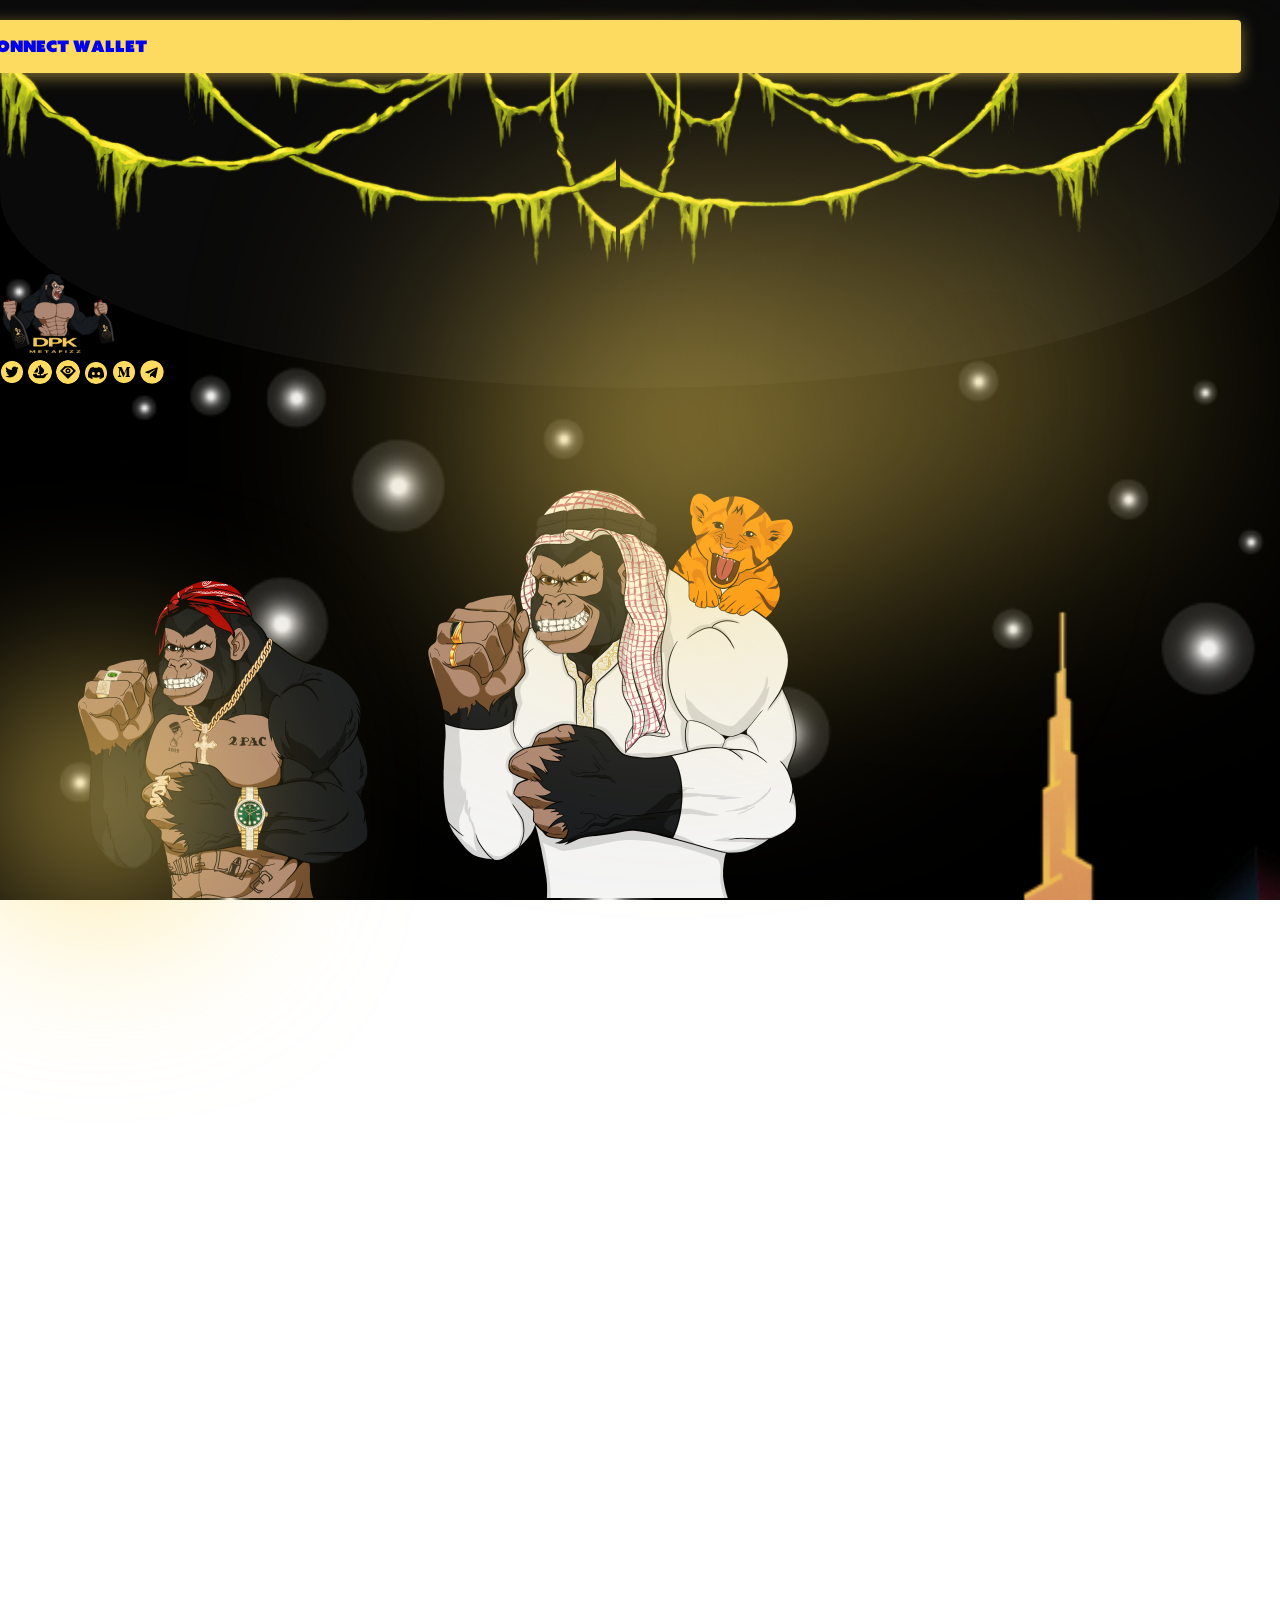
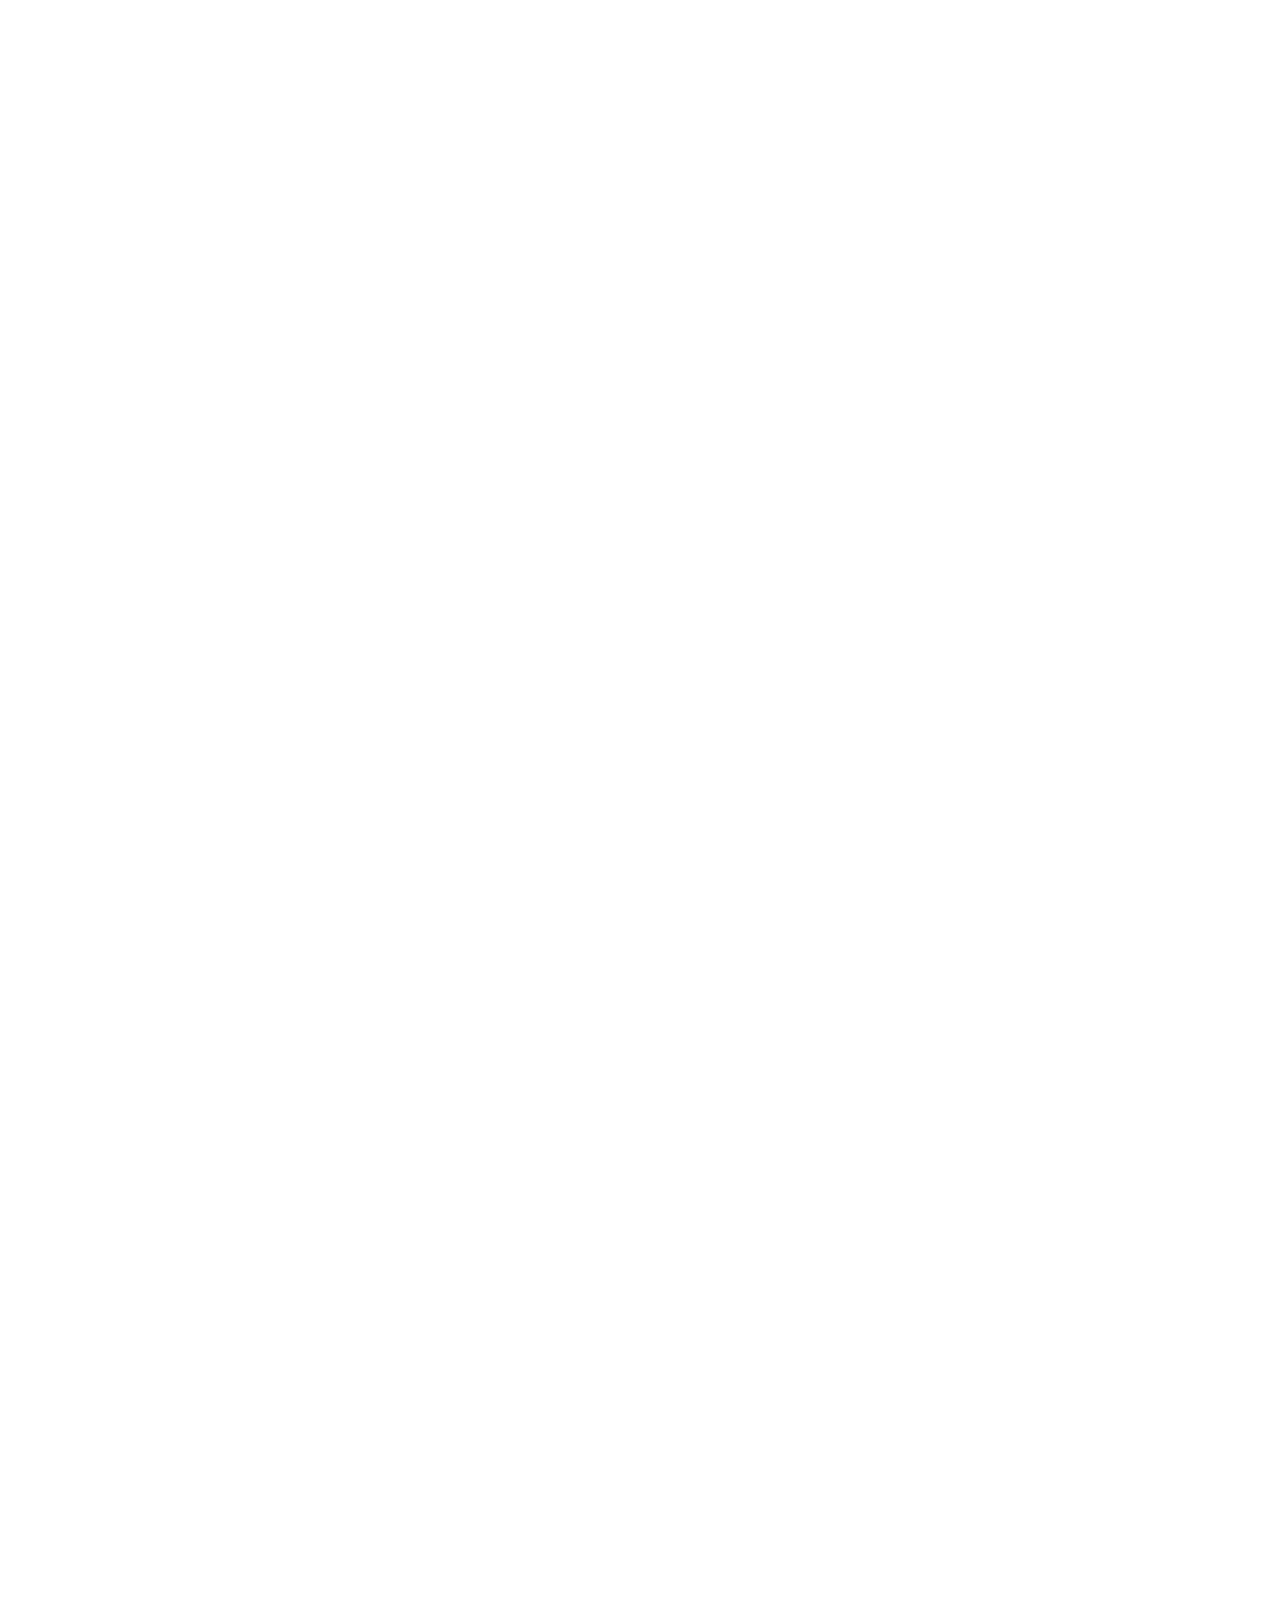
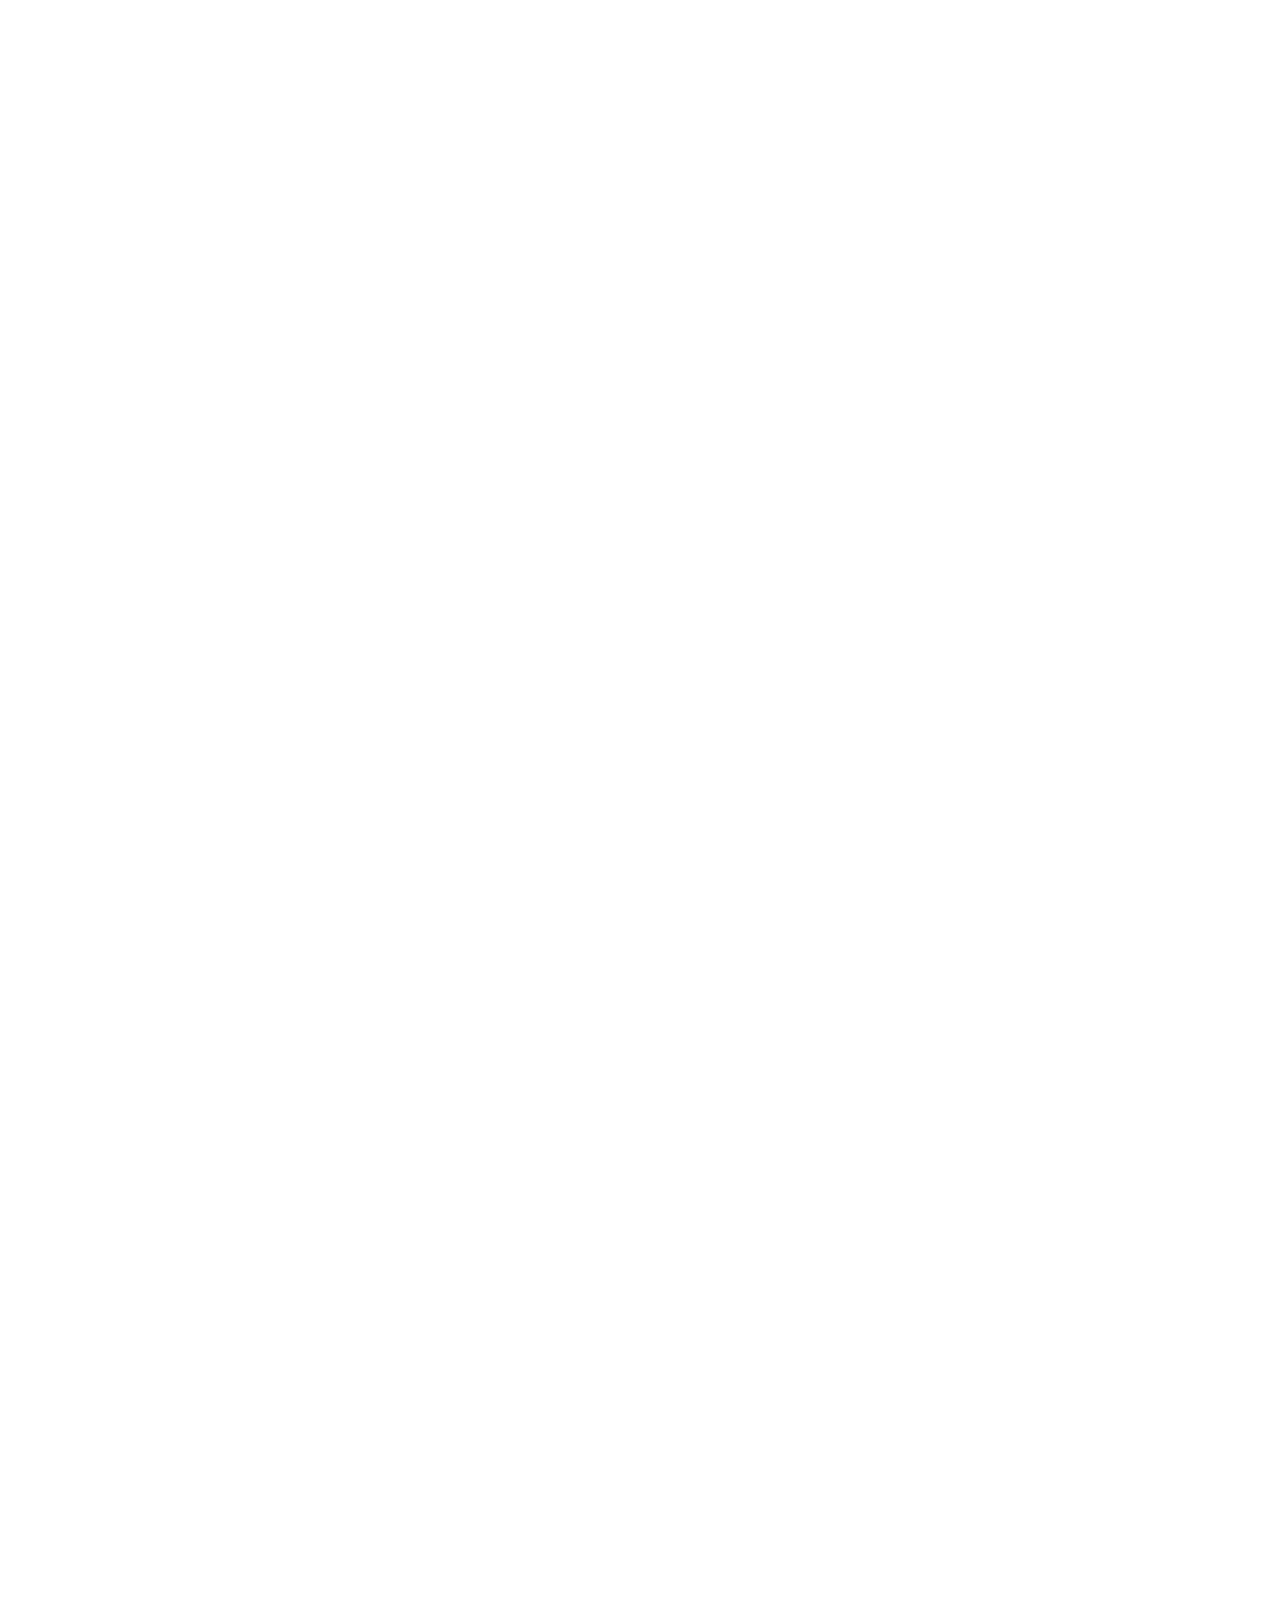
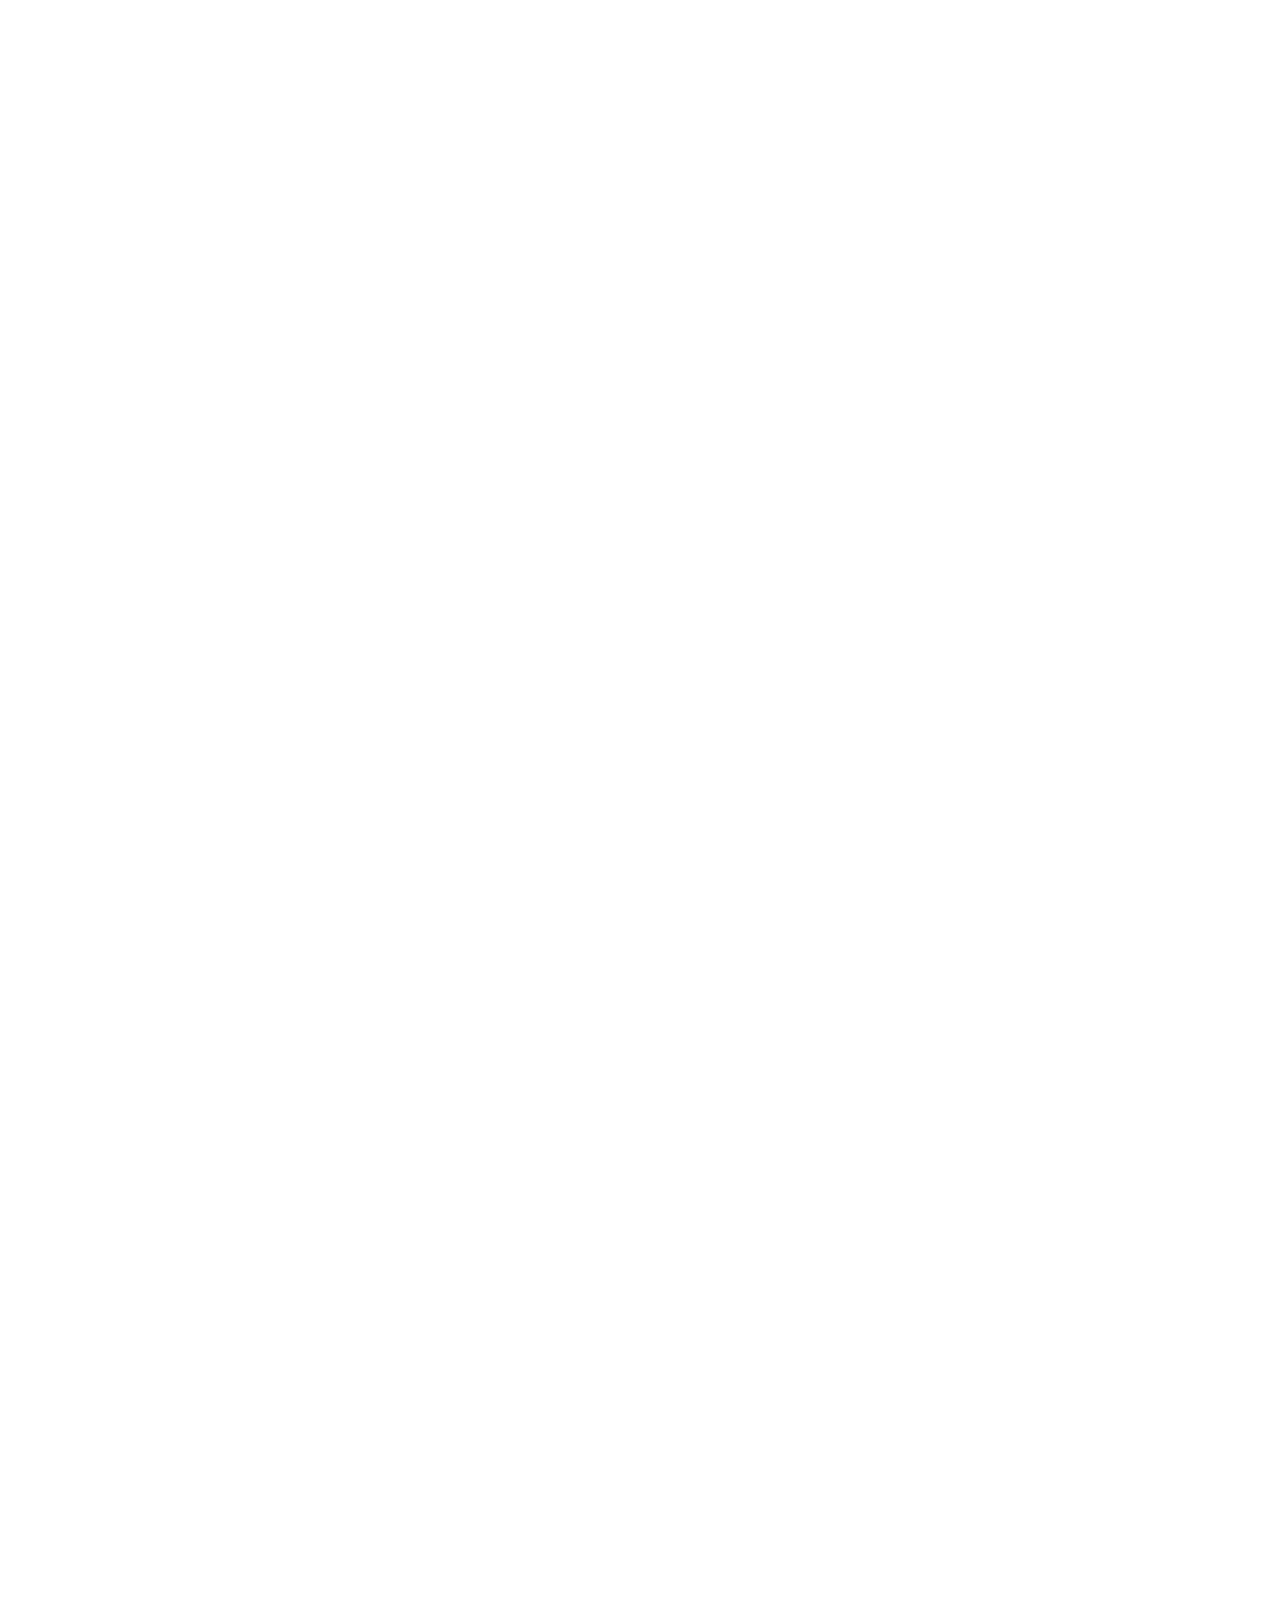
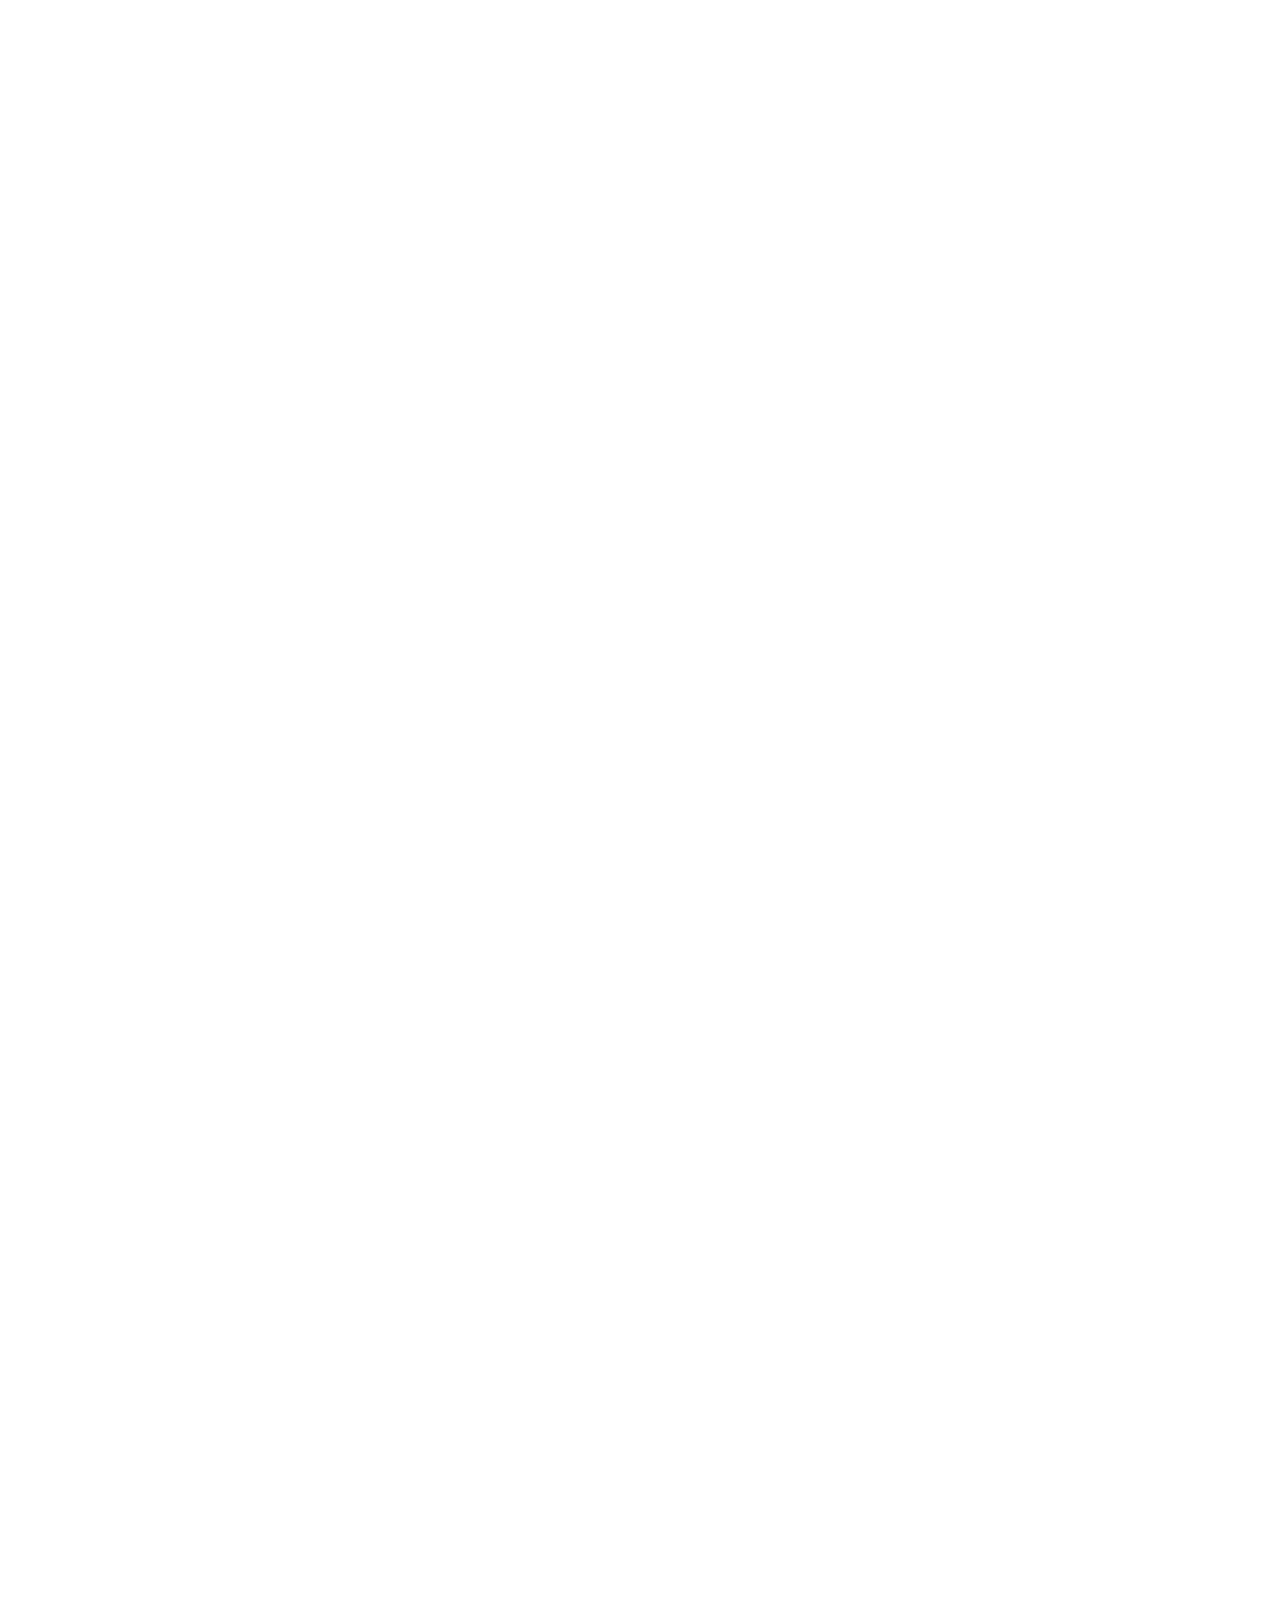
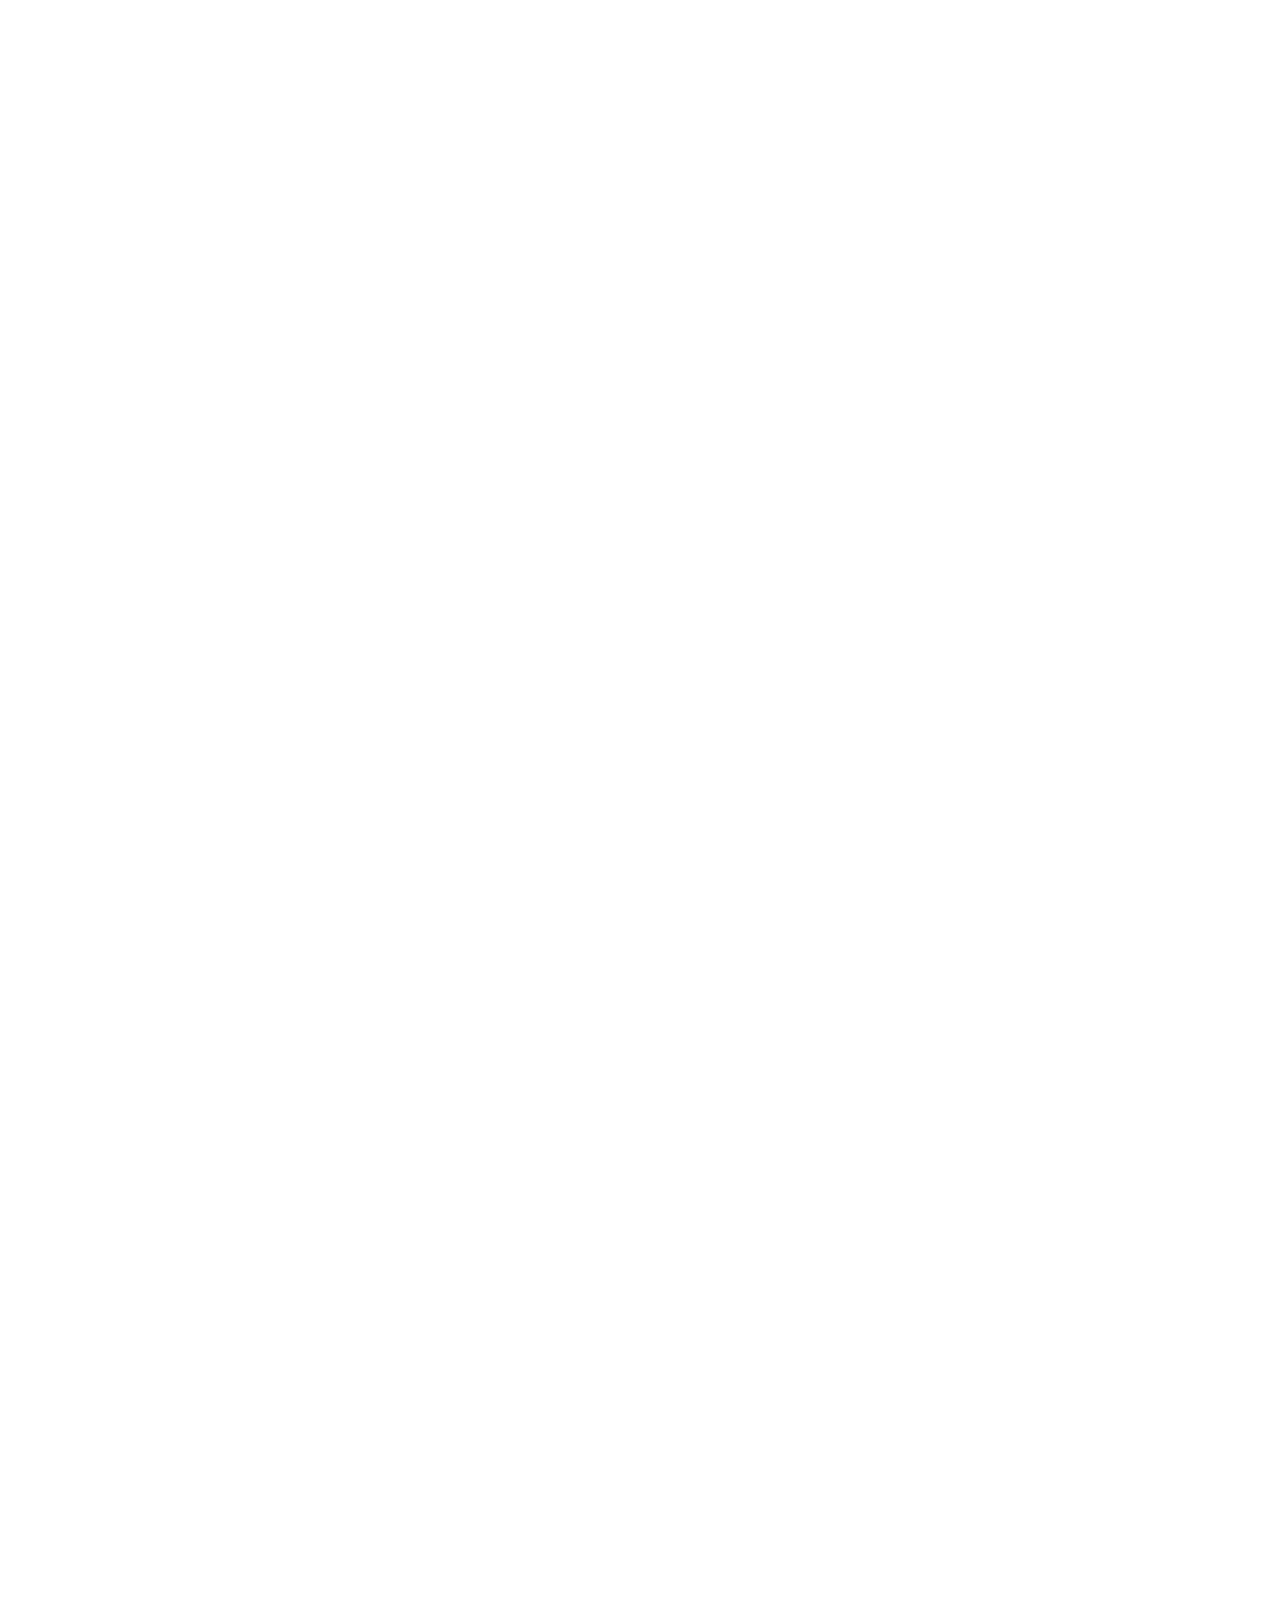
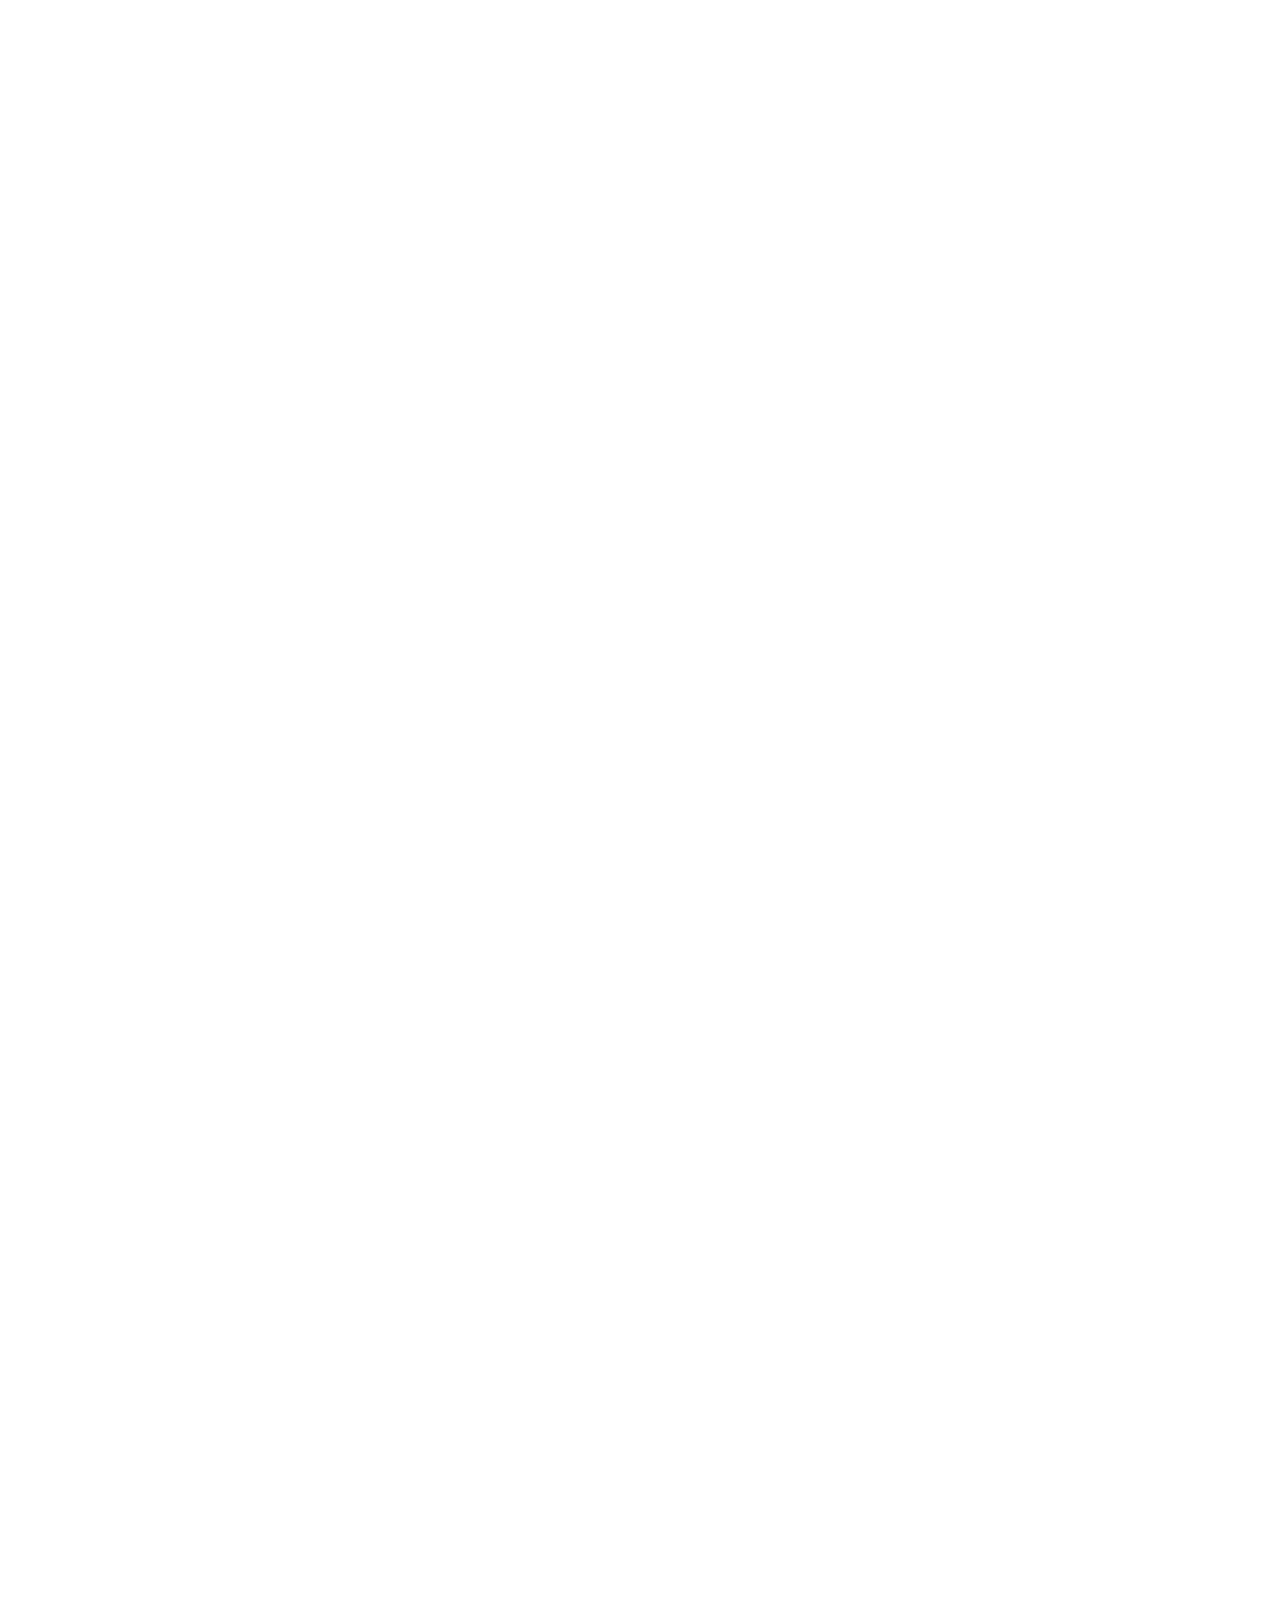
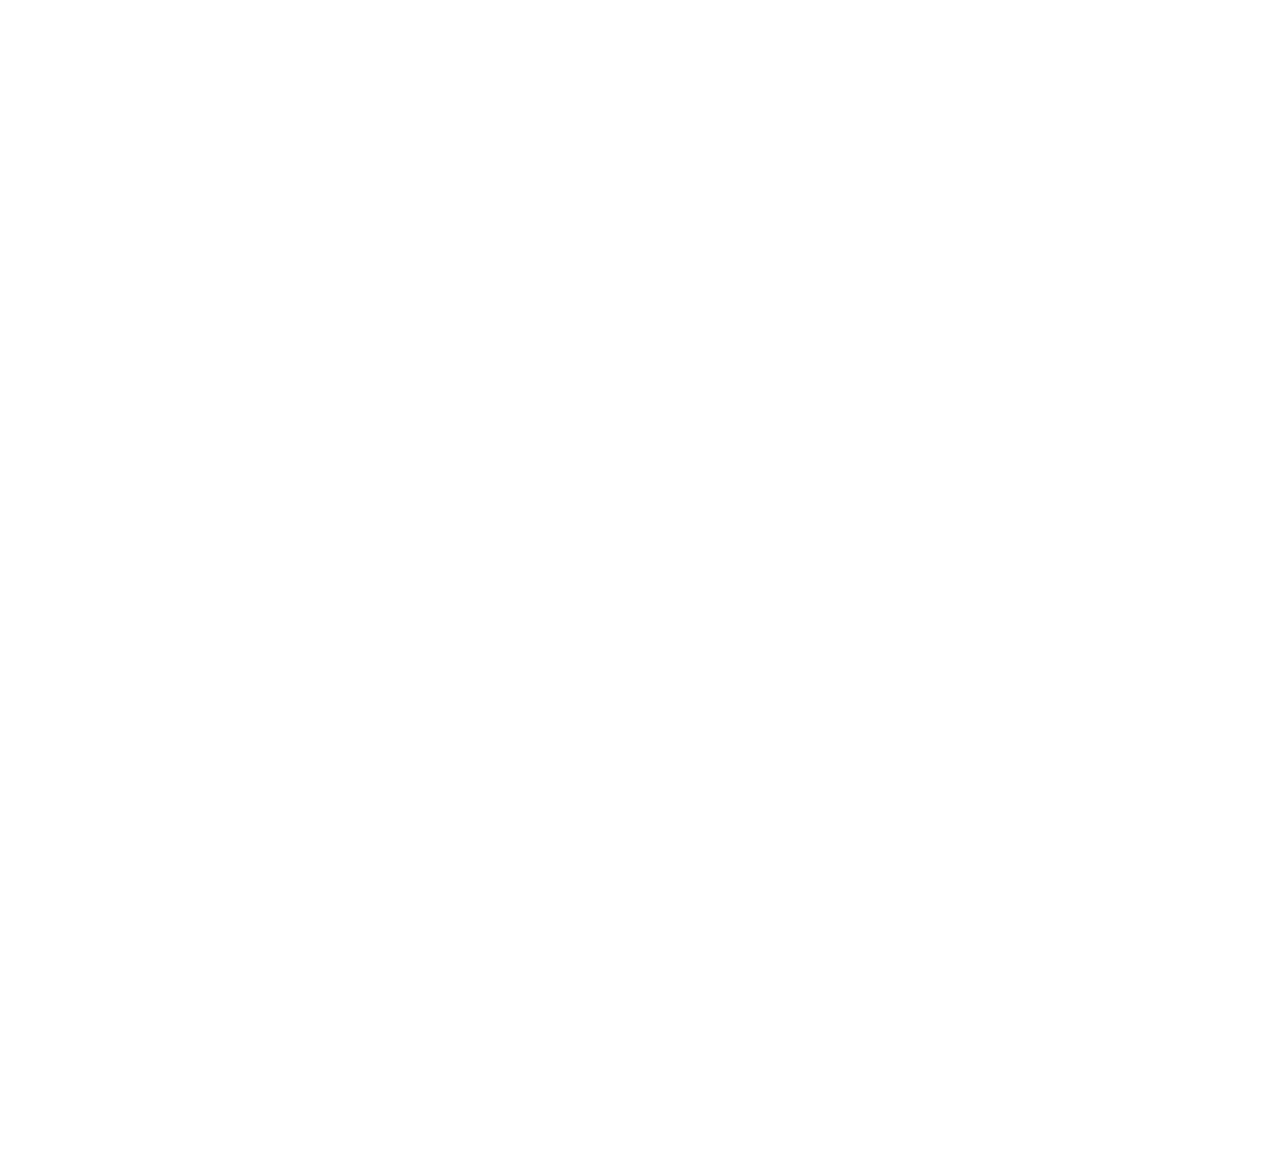
==== commit c451cceb: "pull" ====
--- a/index.html
+++ b/index.html
@@ -350,18 +350,16 @@
       <!-- -------------------PARTNERS-SECTION-end------------------- -->
  
 <!-- ------------------Meet The Team start  ------------------------ -->
-
 <section class="bg_black min-vh-100">
   <div class="container py-sm-5 py-3">
     <p class="ff_heading fw_400 fs_xxl text-white text-center mb-0 mb-sm-5">Meet The Team</p>
-    
     <div class="row justify-content-between align-items-center py-5 border_ yellow">
       <p class="top_border_card mb-5"></p>
       <div class="col-md-4 col-12 mb-5 mb-md-0">
         <div class="d-flex flex-column align-items-center align-items-md-start">
         <p class="ff_body fw_700 fs_lg text-white pb-2">Jaylon Schleifer</p>
         <p class="ff_body fw_400 text-white fs_sm pb-3">Carter Septimus</p>
-        <div class="">
+        <div>
         <img src="./assets/image/png/jaylon-man.png" class=" scale scale_transition jaylon_man" alt="jaylon-man">
       </div>
       </div>
@@ -377,15 +375,13 @@
         </div>
       </div>
     </div>
-
     <div class="row justify-content-between align-items-center py-5 border_ yellow">
       <p class="top_border_card mb-5"></p>
       <div class="col-md-4 col-12 mb-5 mb-md-0">
         <div class="d-flex flex-column align-items-center align-items-md-start">
         <p class="ff_body fw_700 fs_lg text-white pb-2">Talan Passaquindici Arcand</p>
         <p class="ff_body fw_400 text-white fs_sm pb-3">Jakob Ekstrom Bothman</p>
-        
-        <div class="">
+        <div >
         <img src="./assets/image/png/talan-man.png" class=" scale scale_transition jaylon_man " alt="jaylon-man">
       </div>
     </div>
@@ -401,15 +397,13 @@
         </div>
       </div>
     </div>
-
-
     <div class="row justify-content-between align-items-center py-5 border_ yellow">
       <p class="top_border_card mb-5"></p>
       <div class="col-md-4 col-12 mb-5 mb-md-0">
         <div class="d-flex flex-column align-items-center align-items-md-start">
         <p class="ff_body fw_700 fs_lg text-white pb-2">Alfonso Franci</p>
         <p class="ff_body fw_400 text-white fs_sm pb-3">Alfonso Dokidis</p>
-        <div class="">
+        <div>
         <img src="./assets/image/png/alfonso-man.png" class="scale scale_transition jaylon_man" alt="jaylon-man">
       </div>
     </div>
@@ -425,10 +419,9 @@
         </div>
       </div>
     </div>
-
-  </div>
-</section>
-  <!-- ------------------Meet The Team end  ------------------------ -->
+  </div>
+</section>
+<!-- ------------------Meet The Team end  ------------------------ -->
   <!-- --------------------footer-section-start----------------------------- -->
 
   <section class=" position-relative footer_bg">
--- a/assets/css/main.css
+++ b/assets/css/main.css
@@ -183,15 +183,17 @@
 .scale_transition:hover{
   transition: all 400ms ease-in-out;
 }
-.border_yellow{
+/* .border_yellow{
   border-top: 1px solid #FDDA60;
 box-shadow: 5px 4px 10px 1px 3px #fdda60;
-}
+} */
 
 .top_border_card{
   width: 100%;
   height: 1px;
   background-color: #FDDA60;
+  box-shadow: 2px 1px 10px 2px #fdda60 !important;
+  background-color: #FDDA60 !important;
   box-shadow: 2px 1px 10px 2px #fdda60 !important;
 }
 
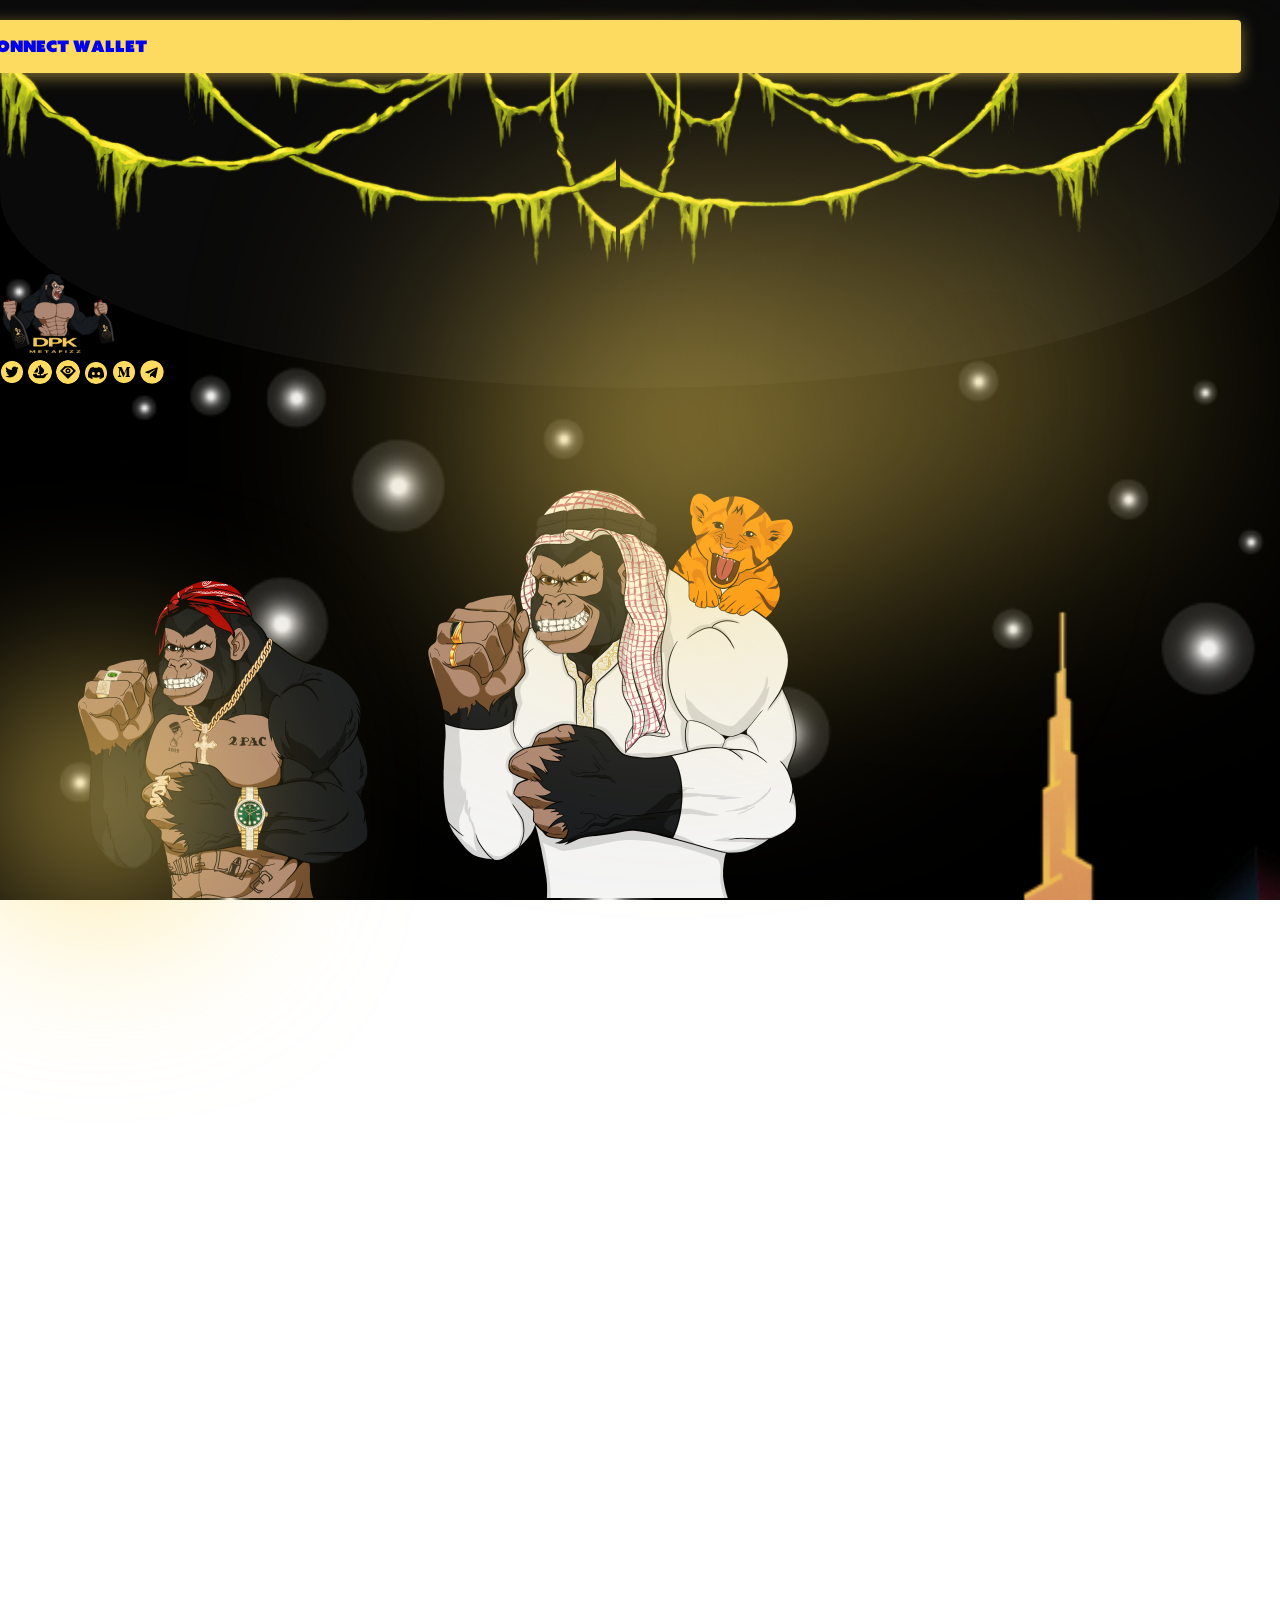
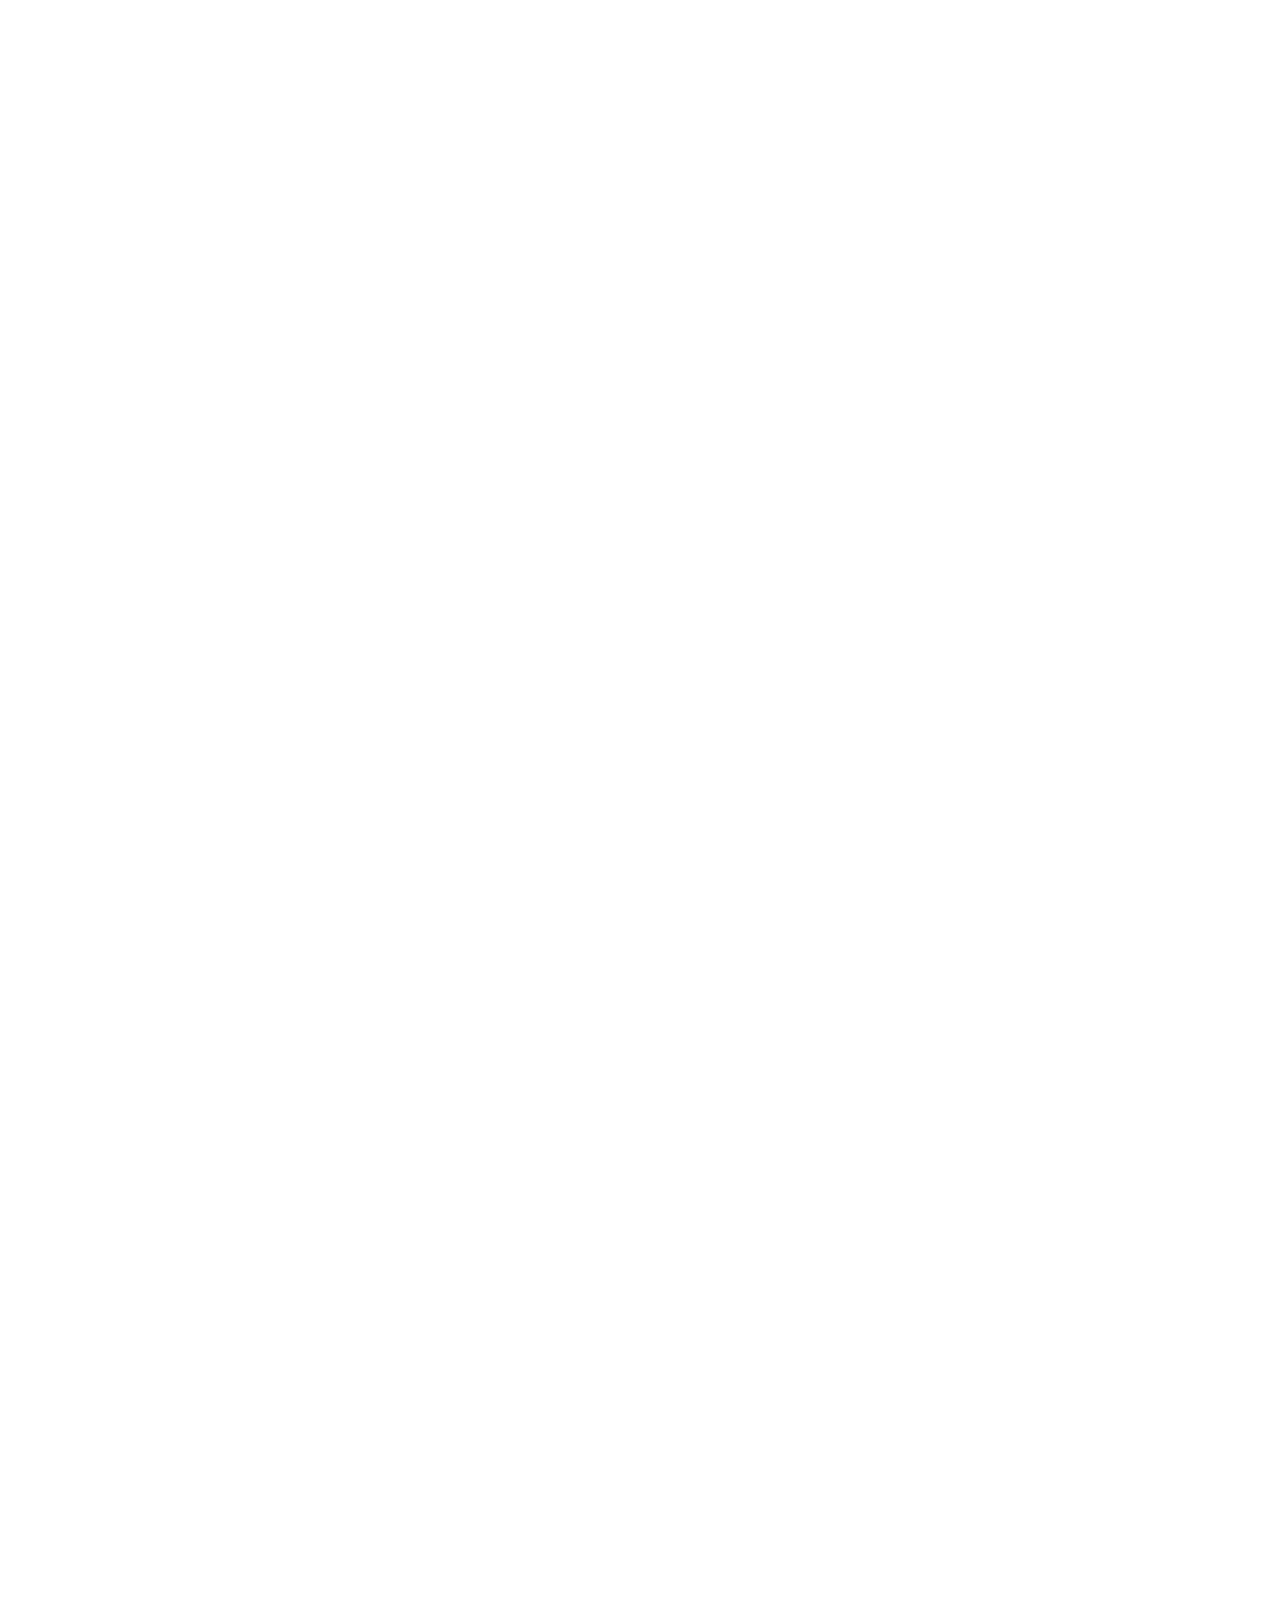
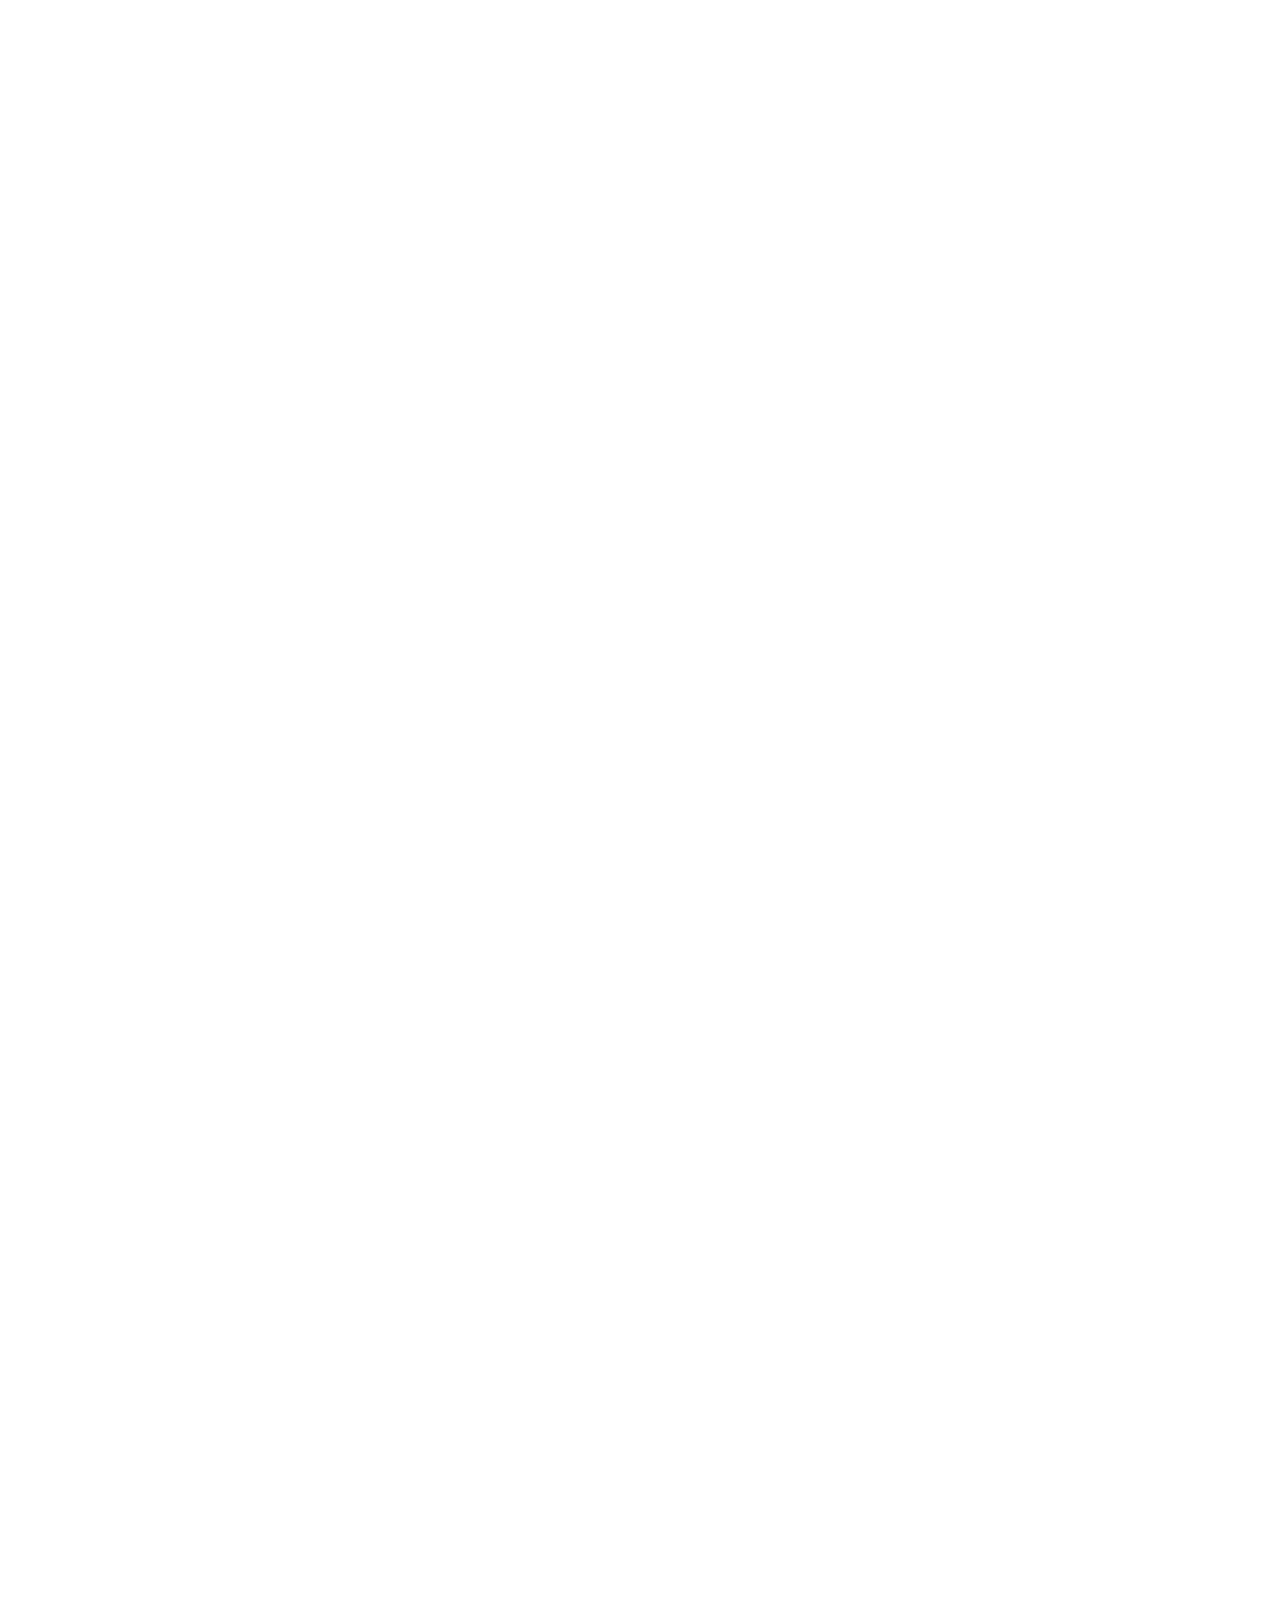
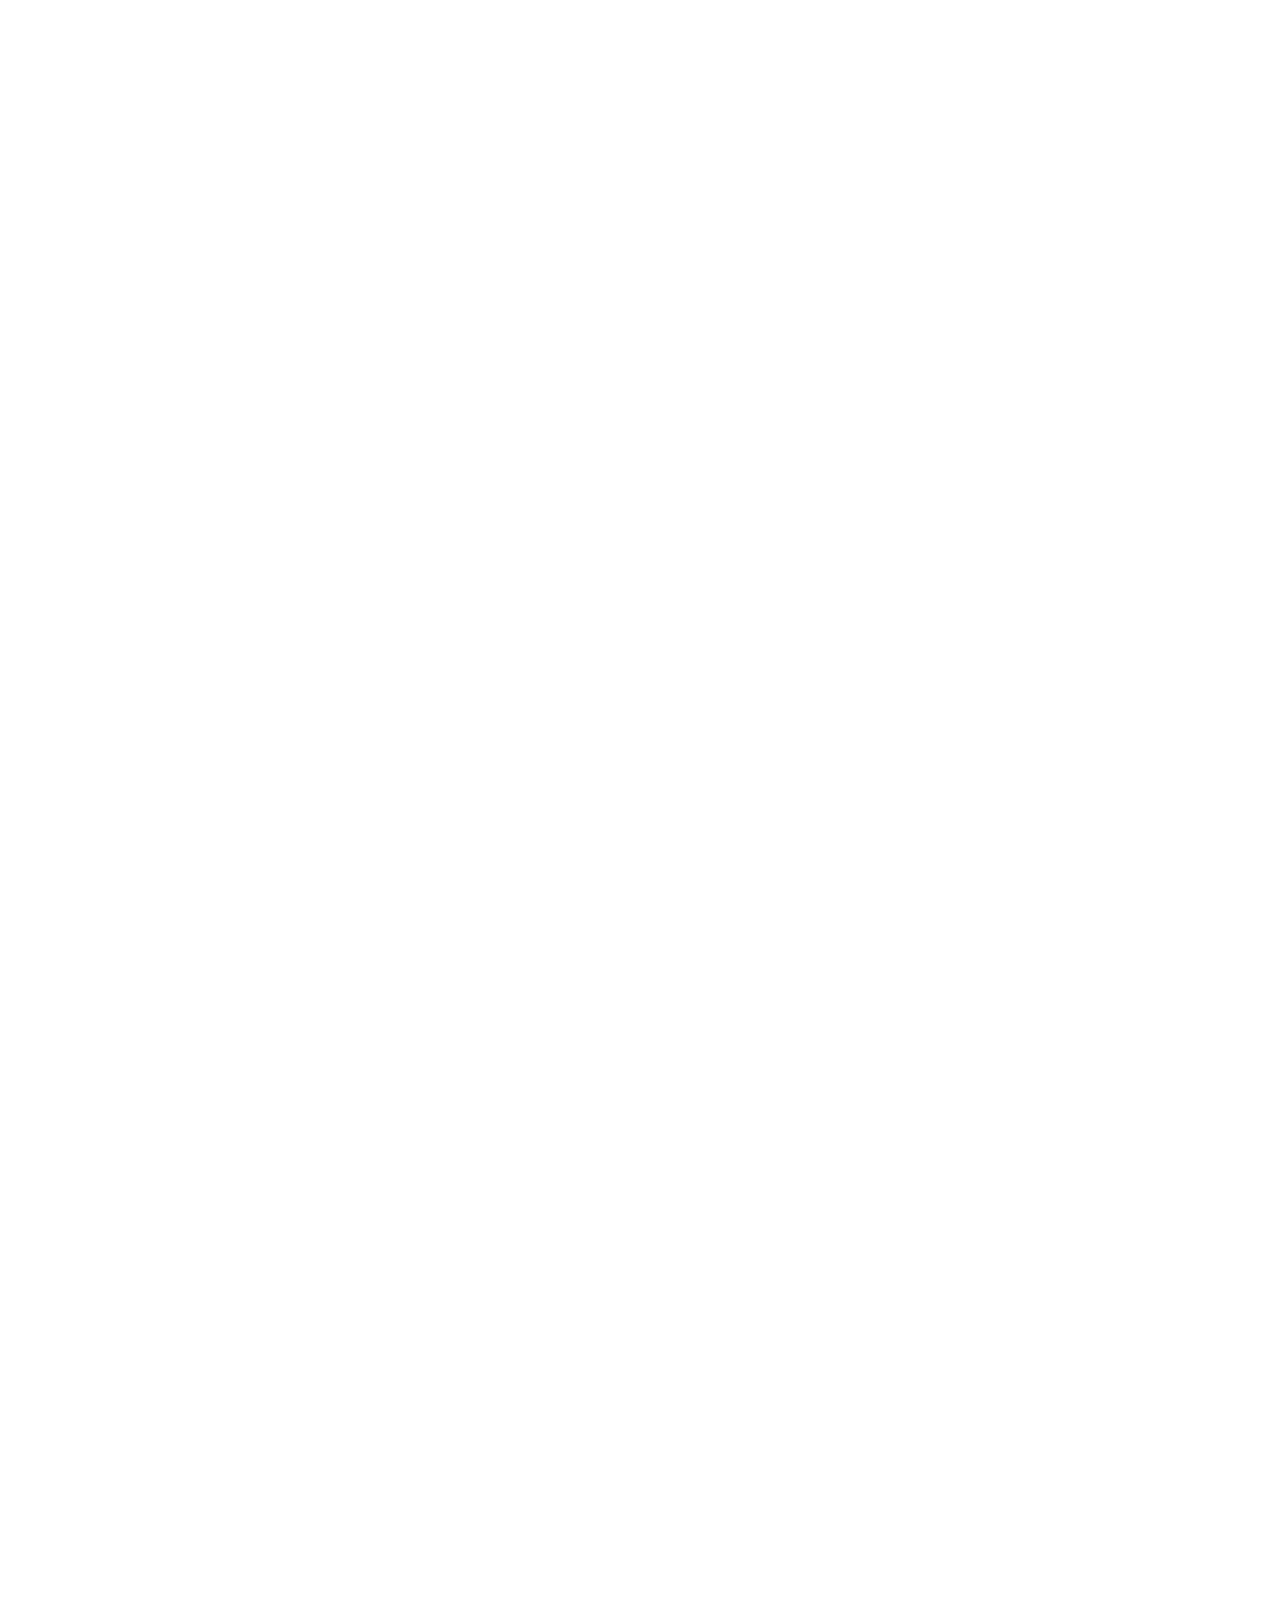
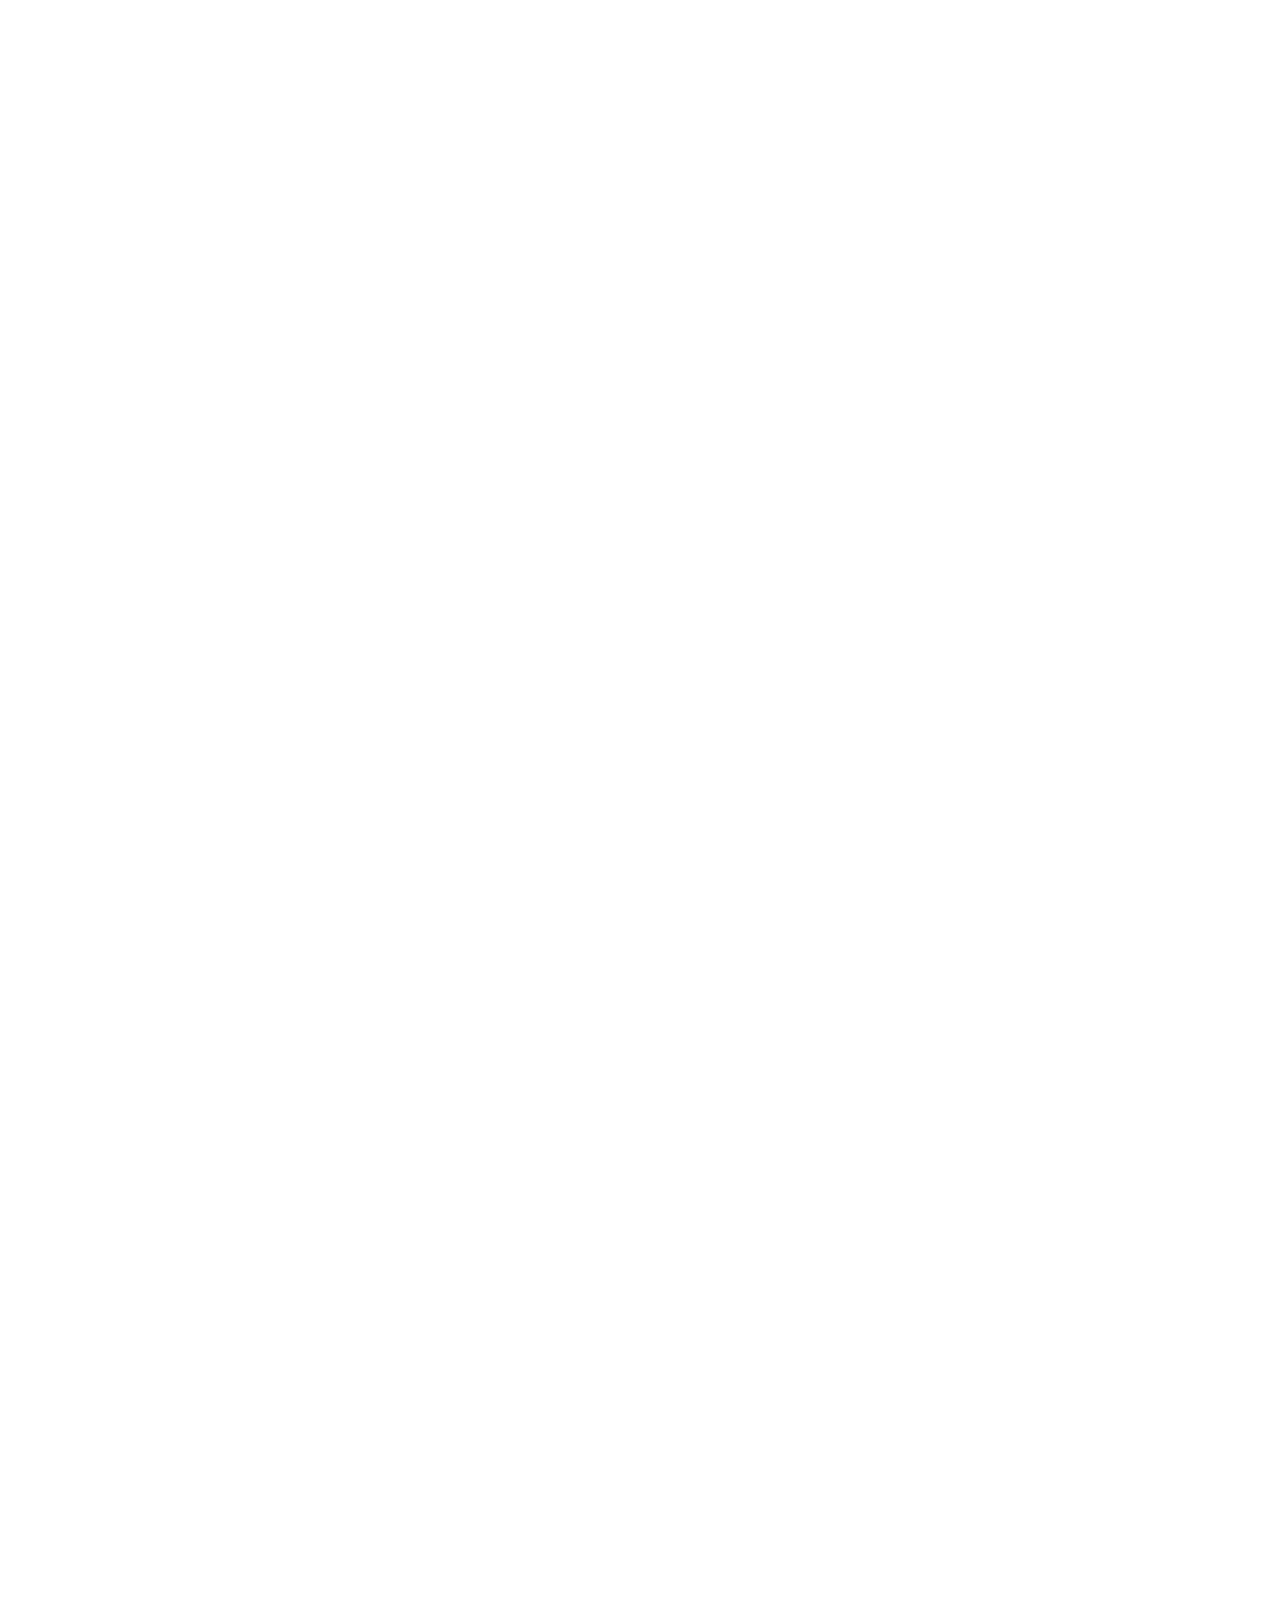
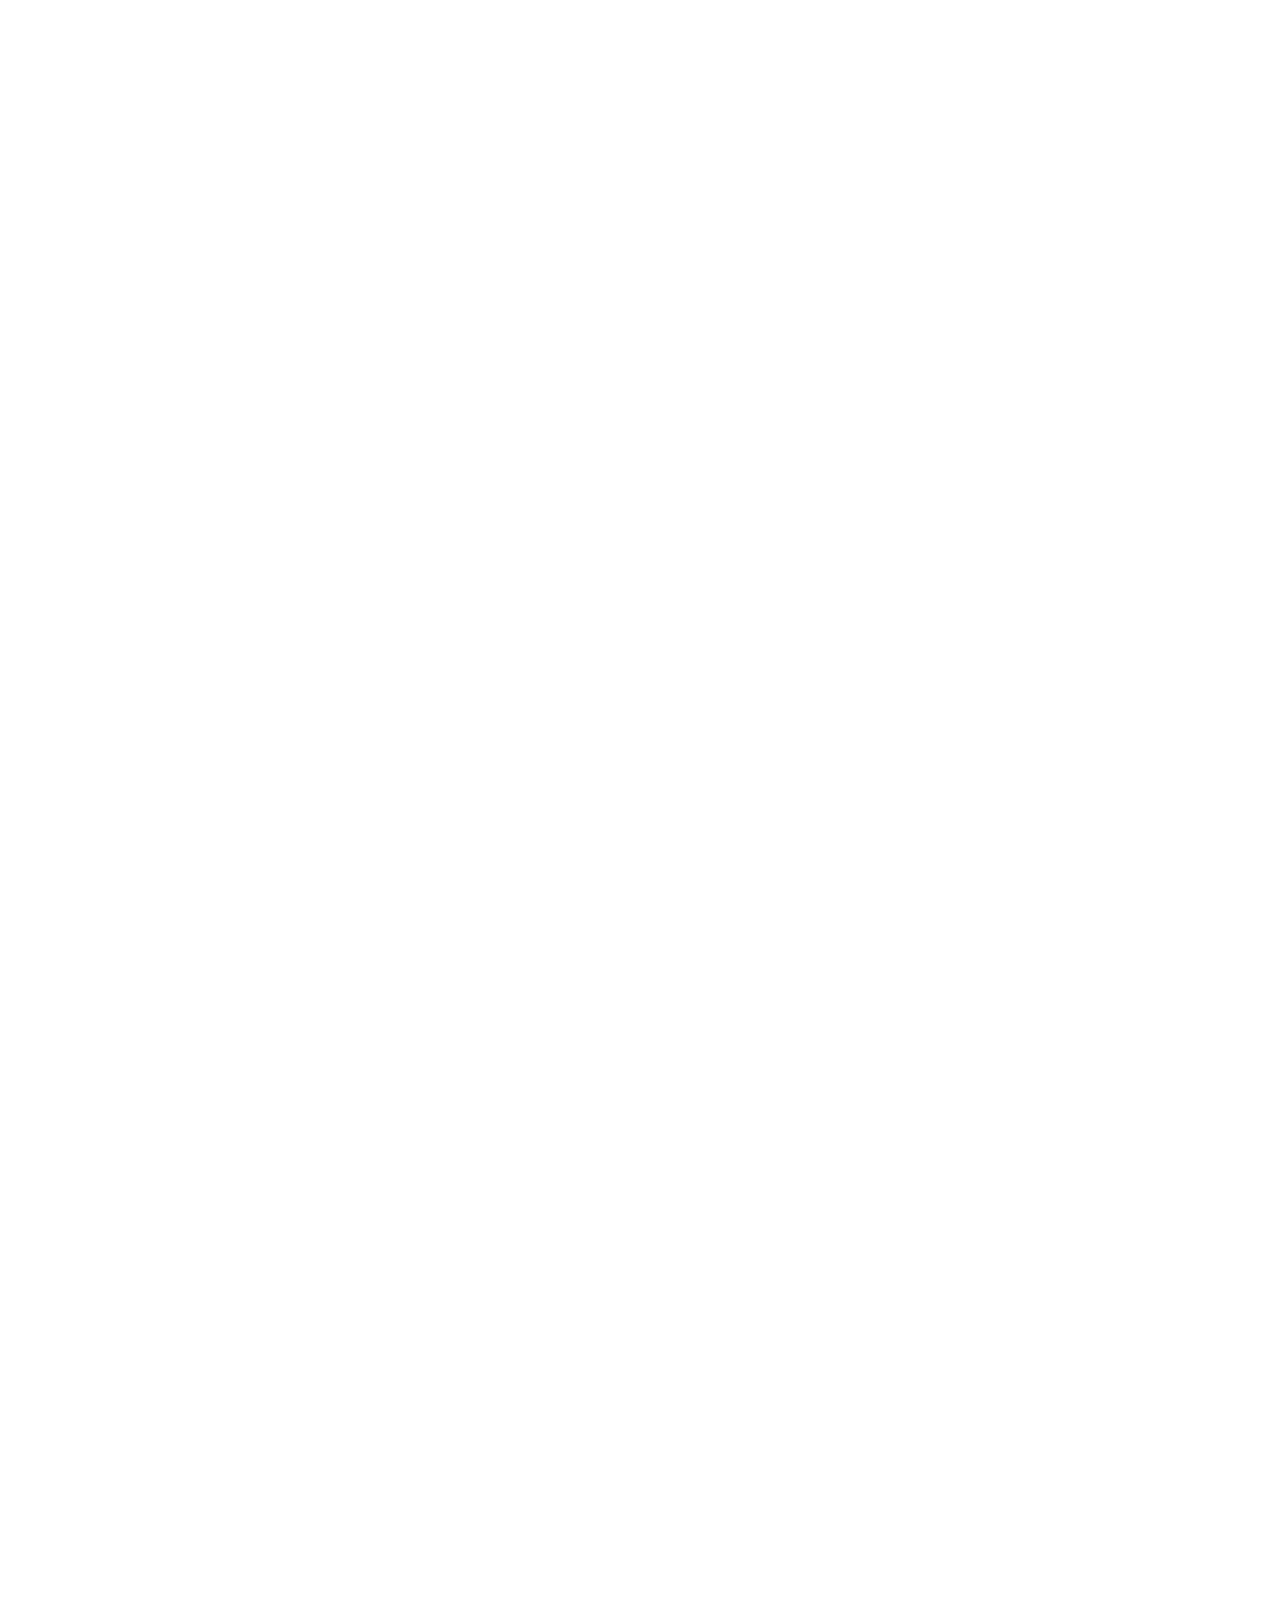
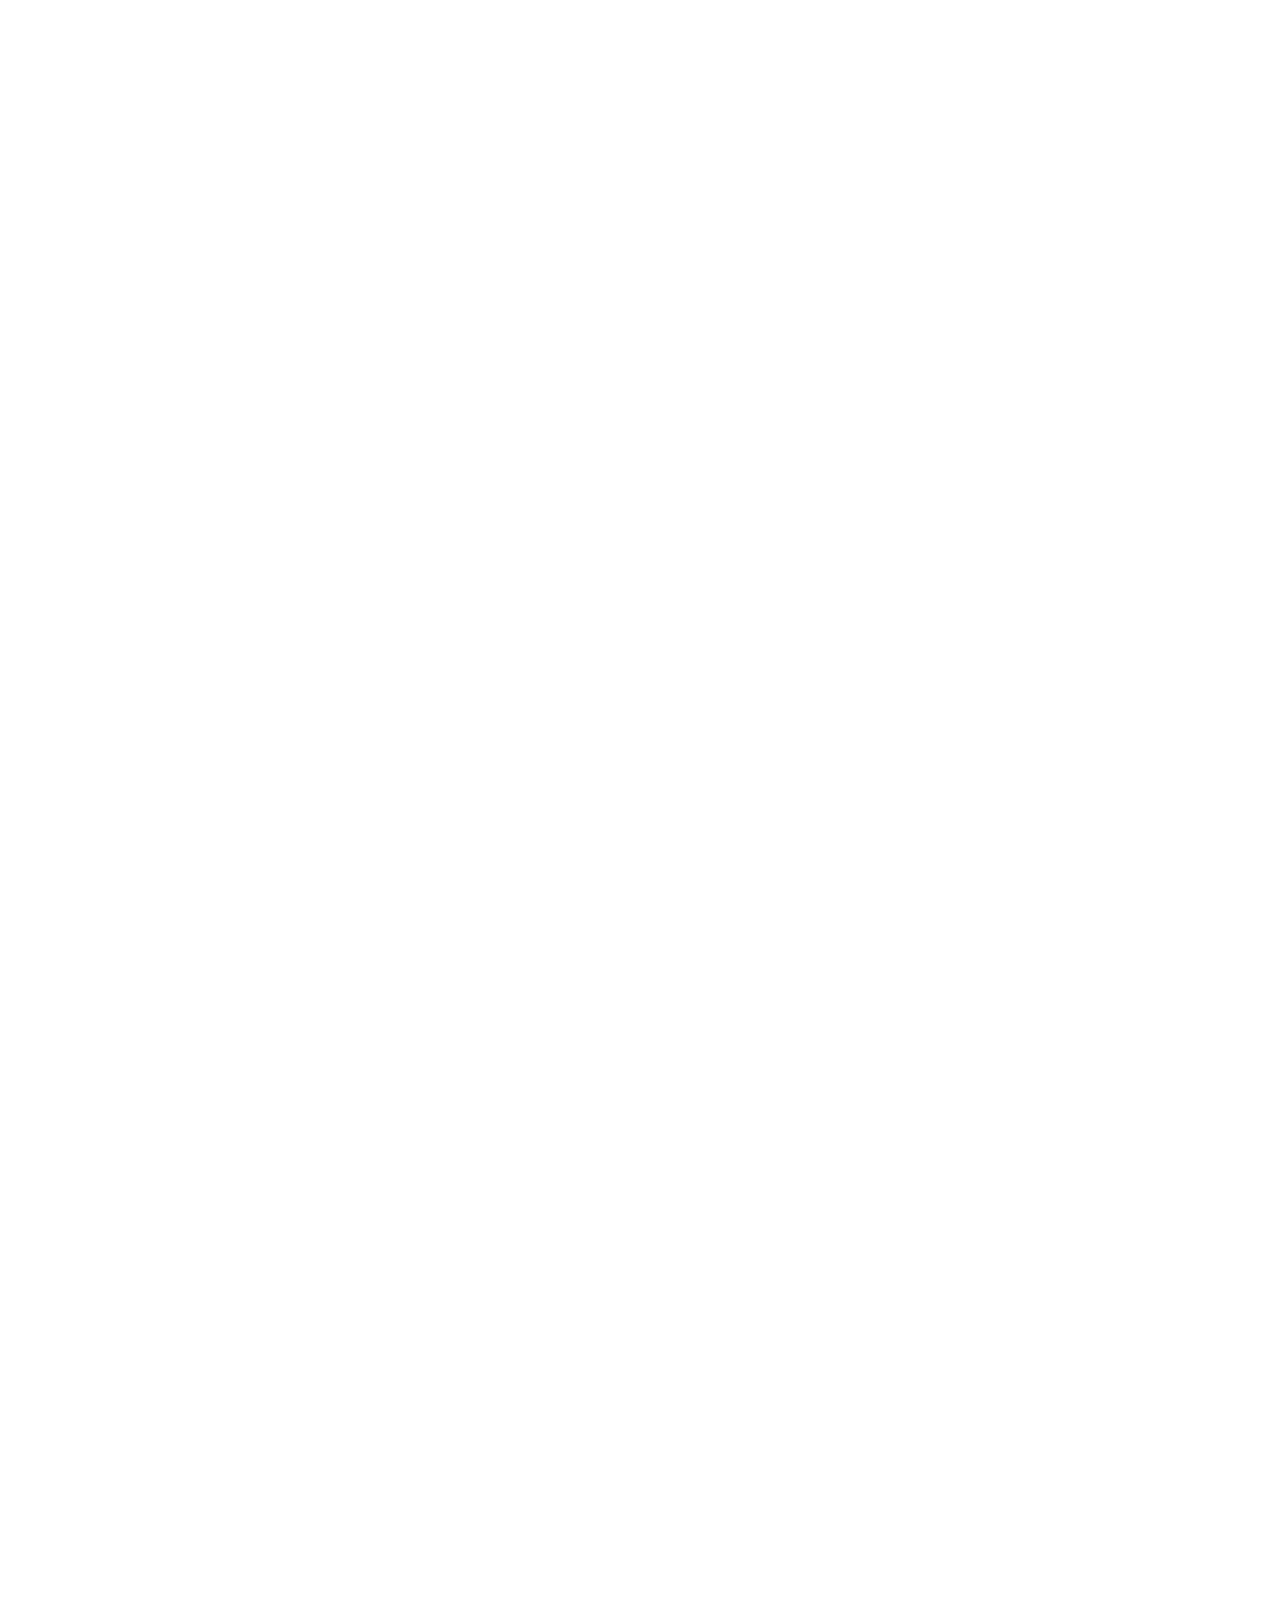
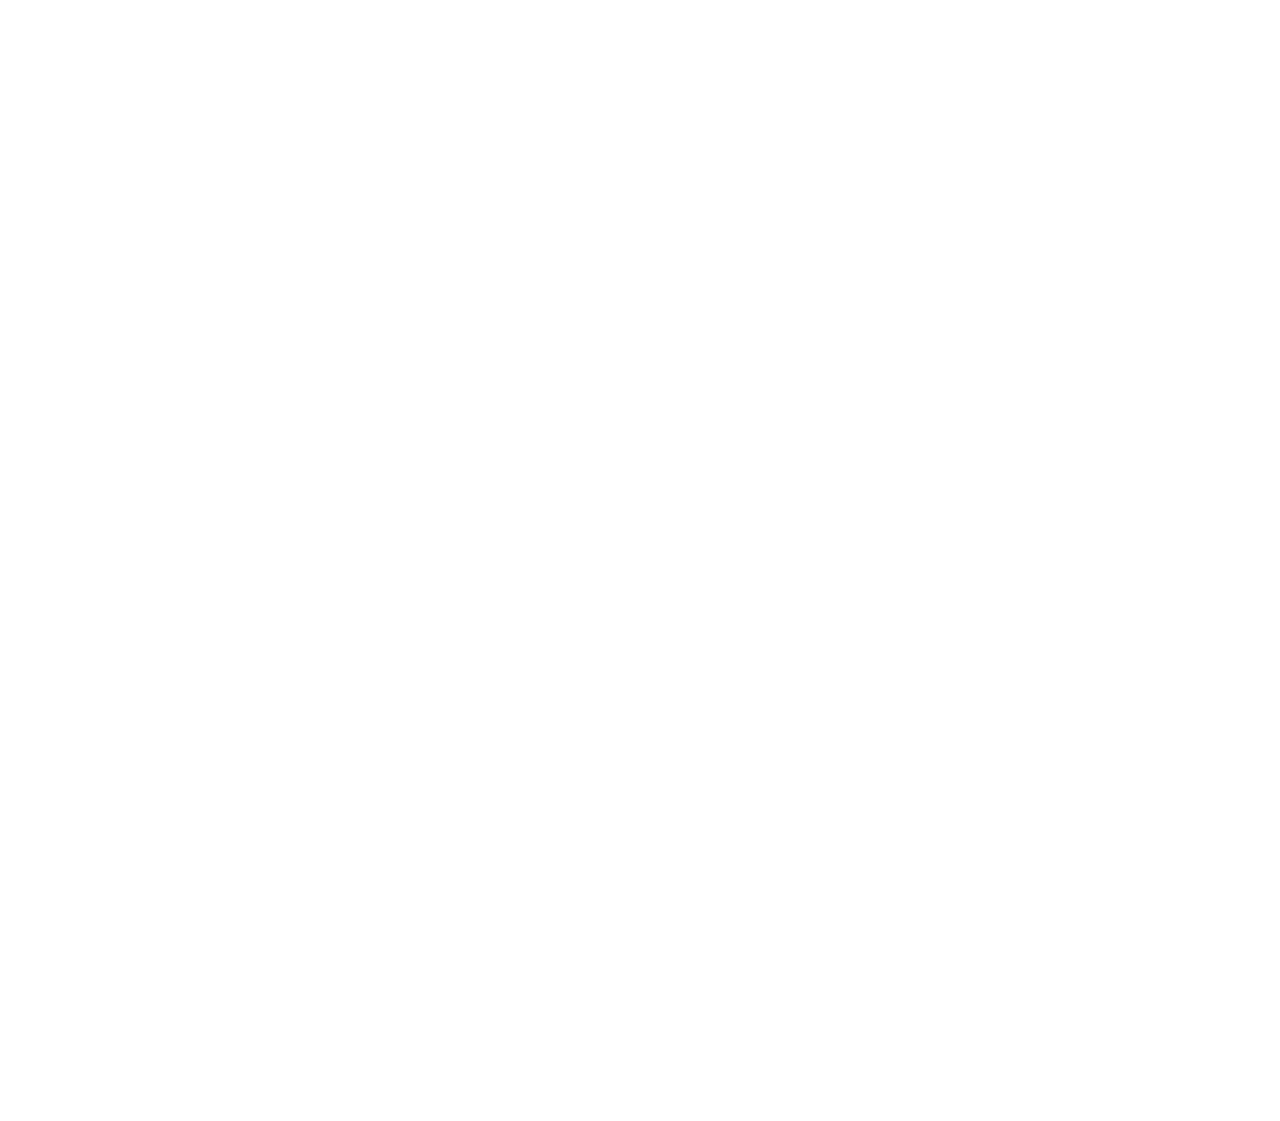
==== commit 58f5b11b: "run" ====
--- a/index.html
+++ b/index.html
@@ -22,12 +22,12 @@
         <div class="mx-auto">
           <img data-aos-delay= "500" data-aos="fade-down-right" class="ms-5 ps-3" src="./assets/image/png/logo.png" alt="">
           <div class="my-4">
-            <a data-aos-delay= "600" data-aos="fade-down-right" href="#"><img class="me-3 nav-item  " src="./assets/image/png/nav-1.png" alt="nav"></a>
-            <a data-aos-delay= "700" data-aos="fade-down-right" href="#"><img class="me-3 nav-item" src="./assets/image/png/nav-2.png" alt="nav"></a>
-            <a data-aos-delay= "800" data-aos="fade-down-right" href="#"><img class="me-3 nav-item" src="./assets/image/png/nav-3.png" alt="nav"></a>
-            <a data-aos-delay= "900" data-aos="fade-down-right" href="#"><img class="me-3 nav-item" src="./assets/image/png/nav-4.png" alt="nav"></a>
-            <a data-aos-delay= "1000" data-aos="fade-down-right" href="#"><img class="me-3 nav-item" src="./assets/image/png/nav-5.png" alt="nav"></a>
-            <a data-aos-delay= "1200" data-aos="fade-down-right" href="#"><img class="me-0 nav-item" src="./assets/image/png/nav-6.png" alt="nav"></a>
+            <a   data-aos="fade-up" data-aos-delay= "600" href="#"><img class="me-3 nav-item  " src="./assets/image/png/nav-1.png" alt="nav"></a>
+            <a   data-aos="fade-up" data-aos-delay= "700" href="#"><img class="me-3 nav-item" src="./assets/image/png/nav-2.png" alt="nav"></a>
+            <a   data-aos="fade-up" data-aos-delay= "800" href="#"><img class="me-3 nav-item" src="./assets/image/png/nav-3.png" alt="nav"></a>
+            <a   data-aos="fade-up" data-aos-delay= "900" href="#"><img class="me-3 nav-item" src="./assets/image/png/nav-4.png" alt="nav"></a>
+            <a   data-aos="fade-up" data-aos-delay= "1000" href="#"><img class="me-3 nav-item" src="./assets/image/png/nav-5.png" alt="nav"></a>
+            <a   data-aos="fade-up" data-aos-delay= "1200" href="#"><img class="me-0 nav-item" src="./assets/image/png/nav-6.png" alt="nav"></a>
           </div>
         </div>
        </div>
@@ -44,9 +44,9 @@
             </h1>
             <p data-aos-delay= "1900" data-aos="fade-down-up" class="fs_xs text-white">Turpis et tortor vel pharetra nibh. Mauris nisl sit vitae viverra amet et. Erat nam molestie. Vita</p>
              <div class="mt-5 buttons-scroll d-flex mx-auto row">
-              <div class="col-8 col-lg-5"><a data-aos-delay= "2000" data-aos="fade-down-up" class="bg_gold  btn-4 text-black ff_heading fw_400 button h_hero" href="#">Whitepaper</a></div>
-              <div class="col-4 col-lg-3"><a data-aos-delay= "2100" data-aos="fade-down-up" class="bg_gold btn-4 text-black ff_heading fw_400 button h_hero " href="#">Mint</a></div>
-              <div class="col-8 col-lg-4 mt-4 mt-lg-0"><a data-aos-delay= "2200" data-aos="fade-down-up" class="bg_gold btn-4 text-black ff_heading fw_400 button h_hero" href="#">Opensea</a></div>
+              <div data-aos-delay= "2000" data-aos="fade-down-up" class="col-8 col-lg-5"><a  class="bg_gold  btn-4 text-black ff_heading fw_400 button h_hero" href="#">Whitepaper</a></div>
+              <div  data-aos-delay= "2100" data-aos="fade-down-up" class="col-4 col-lg-3"><a class="bg_gold btn-4 text-black ff_heading fw_400 button h_hero " href="#">Mint</a></div>
+              <div data-aos-delay= "2200" data-aos="fade-down-up" class="col-8 col-lg-4 mt-4 mt-lg-0"><a  class="bg_gold btn-4 text-black ff_heading fw_400 button h_hero" href="#">Opensea</a></div>
              </div>
            </div>
         </div>
@@ -59,7 +59,7 @@
     <div class="blur  position_blur"></div>
     <div class="col-12 col-lg-6 mt-5 mt-lg-0">
           <div class="me-0 me-lg-5  my-0 my-lg-5 py-0 py-lg-5 about mx-auto">
-            <h1 class="fs_xxl ff_heading text-white  ">
+            <h1  data-aos-delay= "300" class="fs_xxl ff_heading text-white  ">
               ABOUT 
             </h1>
             <p class="fs_xs text-white">Turpis et tortor vel pharetra nibh. Mauris nisl sit vitae viverra amet
@@ -89,10 +89,10 @@
 <!-- ------------------------CARD-SECTION-START------------------------------------ -->
 <section class="bg_black">
   <div class="container py-5">
-    <p class="ff_heading fw_400 fs_xxl text-white text-center mb-5">Utilities</p>
+    <p  class="ff_heading fw_400 fs_xxl text-white text-center mb-5">Utilities</p>
     <div class="row">
       <div class="col-lg-4 col-md-6 mb-5 mb-lg-0 col-12 position-relative">
-        <div class="document_box  text-center" data-aos="fade-down" data-aos-anchor=".other-element" data-aos-duration="2000" data-aos-easing="ease-in-out" data-aos-offset="300" data-aos-delay="500">
+        <div class="document_box scale_transition  text-center" data-aos="fade-down" data-aos-anchor=".other-element" data-aos-duration="2000" data-aos-easing="ease-in-out" data-aos-offset="300" data-aos-delay="500">
           <div class="cards_blurs positioning_card_up position-absolute"></div>
           <svg width="56" height="56" viewBox="0 0 56 56" fill="none" xmlns="http://www.w3.org/2000/svg">
             <path d="M32.6654 4.6665L13.9987 4.6665C12.761 4.6665 11.574 5.15817 10.6989 6.03334C9.8237 6.90851 9.33203 8.09549 9.33203 9.33317L9.33203 46.6665C9.33203 47.9042 9.8237 49.0912 10.6989 49.9663C11.574 50.8415 12.761 51.3332 13.9987 51.3332L41.9987 51.3332C43.2364 51.3332 44.4234 50.8415 45.2985 49.9663C46.1737 49.0912 46.6654 47.9042 46.6654 46.6665L46.6654 18.6665L32.6654 4.6665Z" stroke="white" stroke-width="4" stroke-linecap="round" stroke-linejoin="round"/>
@@ -107,7 +107,7 @@
         </div>
       </div>
       <div class="col-lg-4 col-md-6 mb-5 mb-lg-0 col-12 position-relative">
-        <div class="document_box  text-center" data-aos="fade-down" data-aos-anchor=".other-element" data-aos-duration="2000" data-aos-easing="ease-in-out" data-aos-offset="300" data-aos-delay="500">
+        <div class="document_box scale_transition  text-center" data-aos="fade-down" data-aos-anchor=".other-element" data-aos-duration="2000" data-aos-easing="ease-in-out" data-aos-offset="300" data-aos-delay="500">
           <div class="cards_blurs positioning_card_up position-absolute"></div>
           <svg class="deal_ico" width="56" height="56" viewBox="0 0 56 56" fill="none" xmlns="http://www.w3.org/2000/svg">
             <path d="M46.668 16.3335H9.33464C6.75731 16.3335 4.66797 18.4228 4.66797 21.0002V44.3335C4.66797 46.9108 6.75731 49.0002 9.33464 49.0002H46.668C49.2453 49.0002 51.3346 46.9108 51.3346 44.3335V21.0002C51.3346 18.4228 49.2453 16.3335 46.668 16.3335Z" stroke="white" stroke-width="4" stroke-linecap="round" stroke-linejoin="round"/>
@@ -119,7 +119,7 @@
         </div>
       </div>
         <div class="col-lg-4 col-md-6 col-12">
-          <div class="document_box fill text-center" data-aos="fade-up-right" data-aos-anchor=".other-element" data-aos-duration="2000" data-aos-easing="ease-in-out" data-aos-offset="300" data-aos-delay="500">
+          <div class="document_box scale_transition fill text-center" data-aos="fade-up-right" data-aos-anchor=".other-element" data-aos-duration="2000" data-aos-easing="ease-in-out" data-aos-offset="300" data-aos-delay="500">
             <div class="cards_blurs positioning_card_up position-absolute"></div>
             <svg class="contract_icon" width="56" height="56" viewBox="0 0 56 56" fill="none" xmlns="http://www.w3.org/2000/svg">
               <path d="M12.4441 12.7554H37.333V15.2443H12.4441V12.7554ZM12.4441 25.1998H25.0223V27.6887H12.4441V25.1998ZM36.3654 18.9776H12.4441V21.4665H33.8781L36.3654 18.9776ZM19.8999 45.2229C20.3183 45.7027 20.8493 46.071 21.4453 46.2948C22.0413 46.5185 22.6836 46.5906 23.3143 46.5047H35.4523C35.7411 46.5047 36.0181 46.39 36.2223 46.1858C36.4265 45.9816 36.5412 45.7046 36.5412 45.4158C36.5412 45.127 36.4265 44.8501 36.2223 44.6459C36.0181 44.4416 35.7411 44.3269 35.4523 44.3269H23.3143C21.8972 44.302 22.1492 43.0716 22.3483 42.6905C22.6079 42.2432 22.8102 41.765 22.9503 41.2671C23.0433 40.8666 22.9995 40.4464 22.8258 40.0737C22.6521 39.701 22.3586 39.3971 21.9921 39.2107C21.4032 38.9454 20.7437 38.8804 20.1144 39.0257C19.485 39.1709 18.9207 39.5184 18.5077 40.0149C17.9725 40.5672 17.229 41.4118 16.5165 42.2331C16.9568 40.508 17.5277 38.2945 18.0877 36.1354C18.2481 35.6434 18.2162 35.1089 17.9983 34.6396C17.7803 34.1702 17.3926 33.8009 16.9132 33.606C16.3823 33.4239 15.8021 33.4499 15.2896 33.6789C14.7772 33.9078 14.3707 34.3226 14.1521 34.8396C13.4801 36.1323 8.1601 45.0471 8.10722 45.1374C8.03388 45.2601 7.98544 45.3962 7.96467 45.5376C7.9439 45.6791 7.9512 45.8233 7.98616 45.962C8.02112 46.1007 8.08304 46.2311 8.1684 46.3458C8.25376 46.4606 8.36089 46.5574 8.48366 46.6307C8.73161 46.7788 9.02824 46.8224 9.30829 46.7518C9.58835 46.6812 9.82889 46.5022 9.97699 46.2543C10.1761 45.9198 14.4228 38.8063 15.7621 36.4309C14.7541 40.3198 13.6434 44.6474 13.5781 45.0363C13.5046 45.3222 13.5266 45.6243 13.641 45.8965C13.7553 46.1687 13.9556 46.3959 14.2112 46.5436C14.496 46.6848 14.8196 46.7272 15.1311 46.6641C15.4427 46.601 15.7243 46.436 15.9317 46.1951C16.1277 46.0178 16.4948 45.5963 17.4203 44.5214C18.2827 43.5071 19.1659 42.5109 20.0694 41.5331C20.4085 41.1754 20.6139 41.334 20.4148 41.6856C20.0253 42.1778 19.7727 42.7641 19.6826 43.3852C19.5924 44.0064 19.6679 44.6403 19.9014 45.2229H19.8999Z" fill="white"/>
@@ -251,12 +251,12 @@
           <div class="d-flex gap-1 gap-lg-4 phase_1">
             <div class="d-flex align-items-baseline gap-4">
               <img class="line" src="./assets/image/png/gold-line.png" alt="">
-              <p class="bg_gold ff_body fw_900 round">20%</p>
+              <p class="bg-white ff_body fw_900 round">20%</p>
             </div>
             <div>
               <div>
                 <h5 class="ff_heading text-white">phase 1</h5>
-                <p class="text-white ff_body width ">Mi amet elementum, posuere tempus odio eu lacinia. Natoque arcu viverra ullamcorper condimentum massa laoree</p>
+                <p class="text-white ff_body width  ">Mi amet elementum, posuere tempus odio eu lacinia. Natoque arcu viverra ullamcorper condimentum massa laoree</p>
               </div>
             </div>
           </div>
@@ -268,7 +268,7 @@
             <div>
               <div>
                 <h5 class="ff_heading text-white">phase 2</h5>
-                <p class="text-white ff_body width ">Mi amet elementum, posuere tempus odio eu lacinia. Natoque arcu viverra ullamcorper condimentum massa laoree</p>
+                <p class="text-white ff_body width ">Hendrerit massa non sed sit. Lobortis in pulvinar lectus ut in elit nibh faucibus mauris. </p>
               </div>
             </div>
           </div>
@@ -280,7 +280,7 @@
             <div>
               <div>
                 <h5 class="ff_heading text-white">phase 3</h5>
-                <p class="text-white ff_body width ">Mi amet elementum, posuere tempus odio eu lacinia. Natoque arcu viverra ullamcorper condimentum massa laoree</p>
+                <p class="text-white ff_body width ">Ut egestas lacus nec varius blandit volutpat, malesuada nunc, nisl. Nisl mattis convallis lacus tristique.</p>
               </div>
             </div>
           </div>
@@ -292,7 +292,7 @@
             <div>
               <div>
                 <h5 class="ff_heading text-white">phase 4</h5>
-                <p class="text-white ff_body width ">Mi amet elementum, posuere tempus odio eu lacinia. Natoque arcu viverra ullamcorper condimentum massa laoree</p>
+                <p class="text-white ff_body width ">Faucibus congue risus nisl dictum. A, viverra malesuada nunc varius. Ut dignissim mauris eu sed nisl neque. </p>
               </div>
             </div>
           </div>
--- a/assets/css/main.css
+++ b/assets/css/main.css
@@ -2,10 +2,6 @@
 @import url('./root.css');
 @import url('./typograhy.css');
 @import url('./utility.css');
-
-html,body {
-  overflow-x: hidden;
-}
 
 
 /* -----vikram-css---- */
@@ -181,18 +177,16 @@
   border-radius: 18px;
 }
 .scale_transition:hover{
-  transition: all 400ms ease-in-out;
-}
-/* .border_yellow{
+  transition: all 400ms ease-in-out !important;
+}
+.border_yellow{
   border-top: 1px solid #FDDA60;
 box-shadow: 5px 4px 10px 1px 3px #fdda60;
-} */
+}
 
 .top_border_card{
   width: 100%;
   height: 1px;
-  background-color: #FDDA60;
-  box-shadow: 2px 1px 10px 2px #fdda60 !important;
   background-color: #FDDA60 !important;
   box-shadow: 2px 1px 10px 2px #fdda60 !important;
 }
@@ -240,7 +234,6 @@
 .accordion-button {
   /* z-index: 3; */
  border-bottom: 0px solid #FDDA60 !important;
-
  border-top: 1px solid #FDDA60 !important;
   outline: 0;
 }
@@ -262,9 +255,7 @@
 .accordion-item {
   background-color: transparent !important;
   color: white;
-  padding: 4px 0 !important;
   border-bottom: none !important;
-
 }
 
 .accordion-button:focus {
@@ -308,23 +299,12 @@
 }
 }
 
-.mover{
-  animation: mover 6s linear infinite;
-}
-
-@keyframes mover{
-  0%{
-    /* transform: translate(40px,20px); */
-  }
-  50%{
-    transform: scale(1.04);
-  }
-}
-
 .twitter path:hover{
   fill: #FDDA60;
 }
-
+/* .document_box:hover .document_icon path{
+  fill: black;
+} */
 .document_box:hover svg path{
   stroke: black;
 }
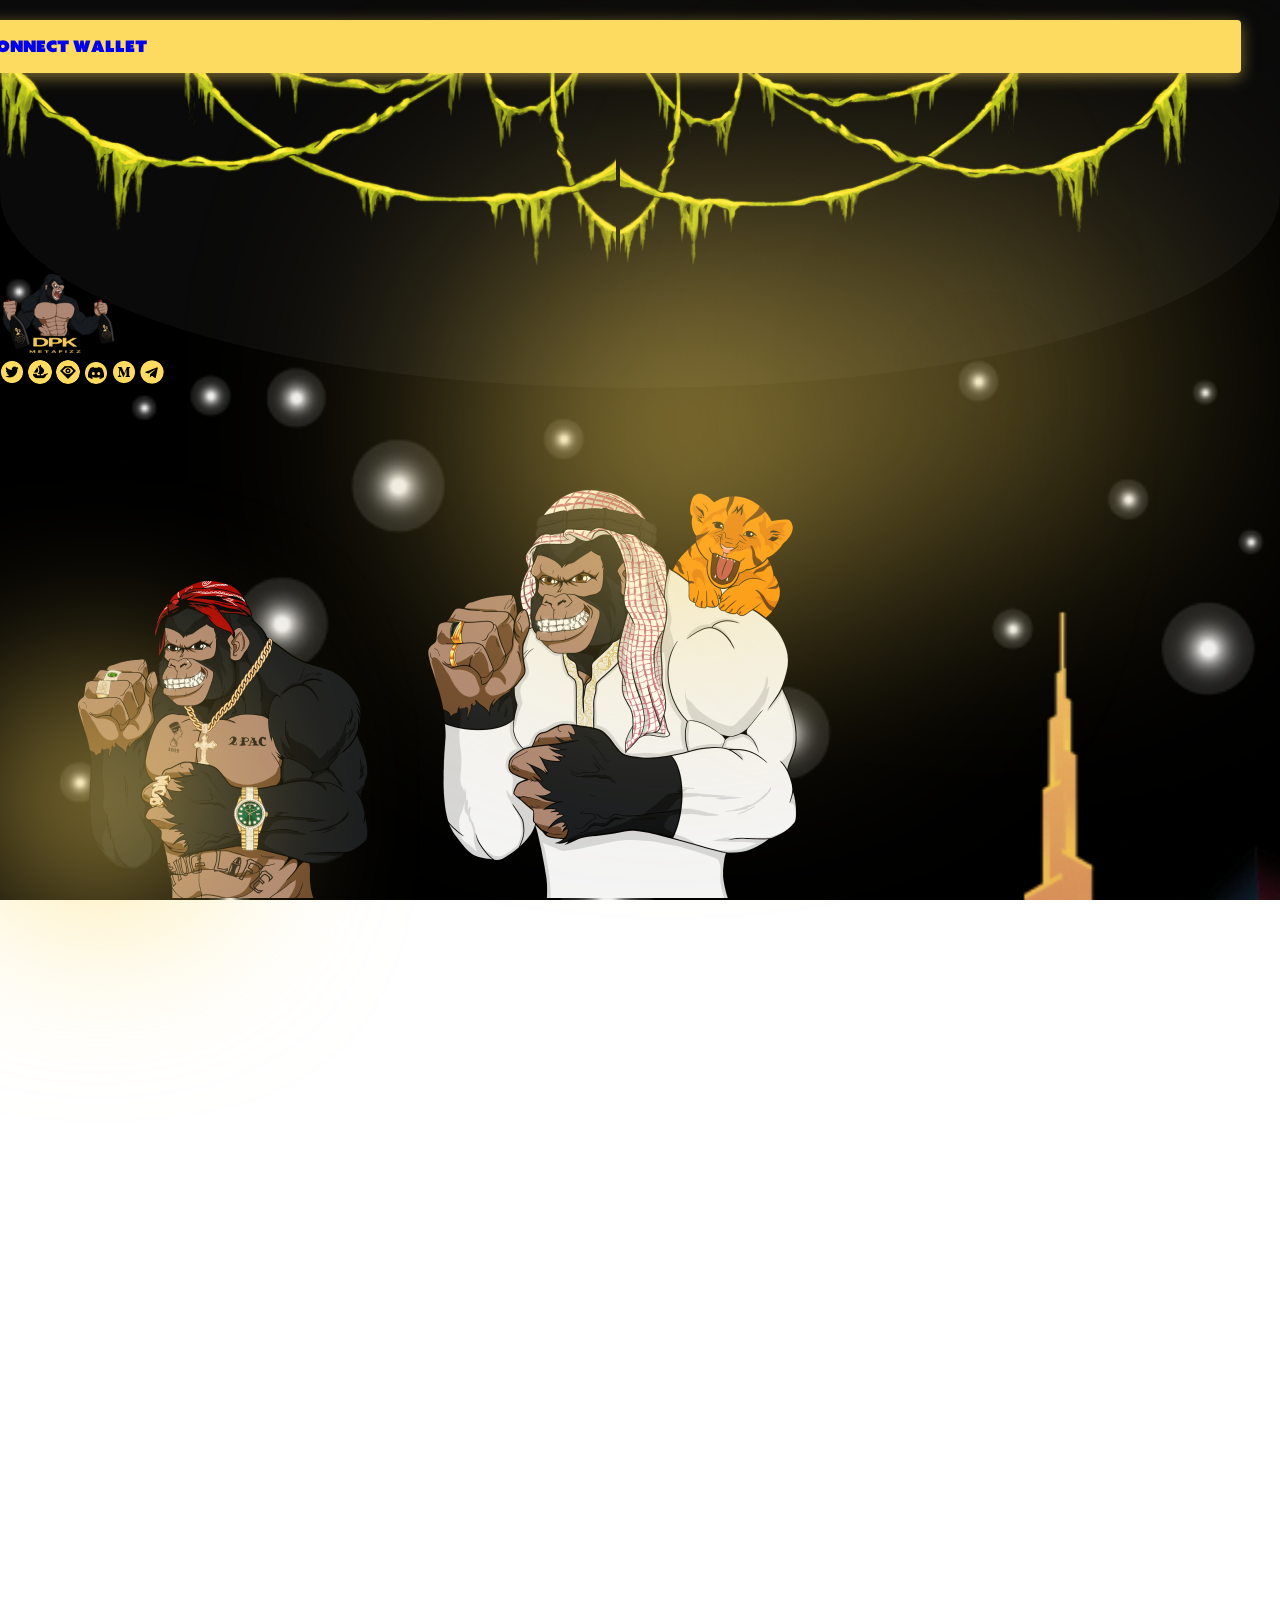
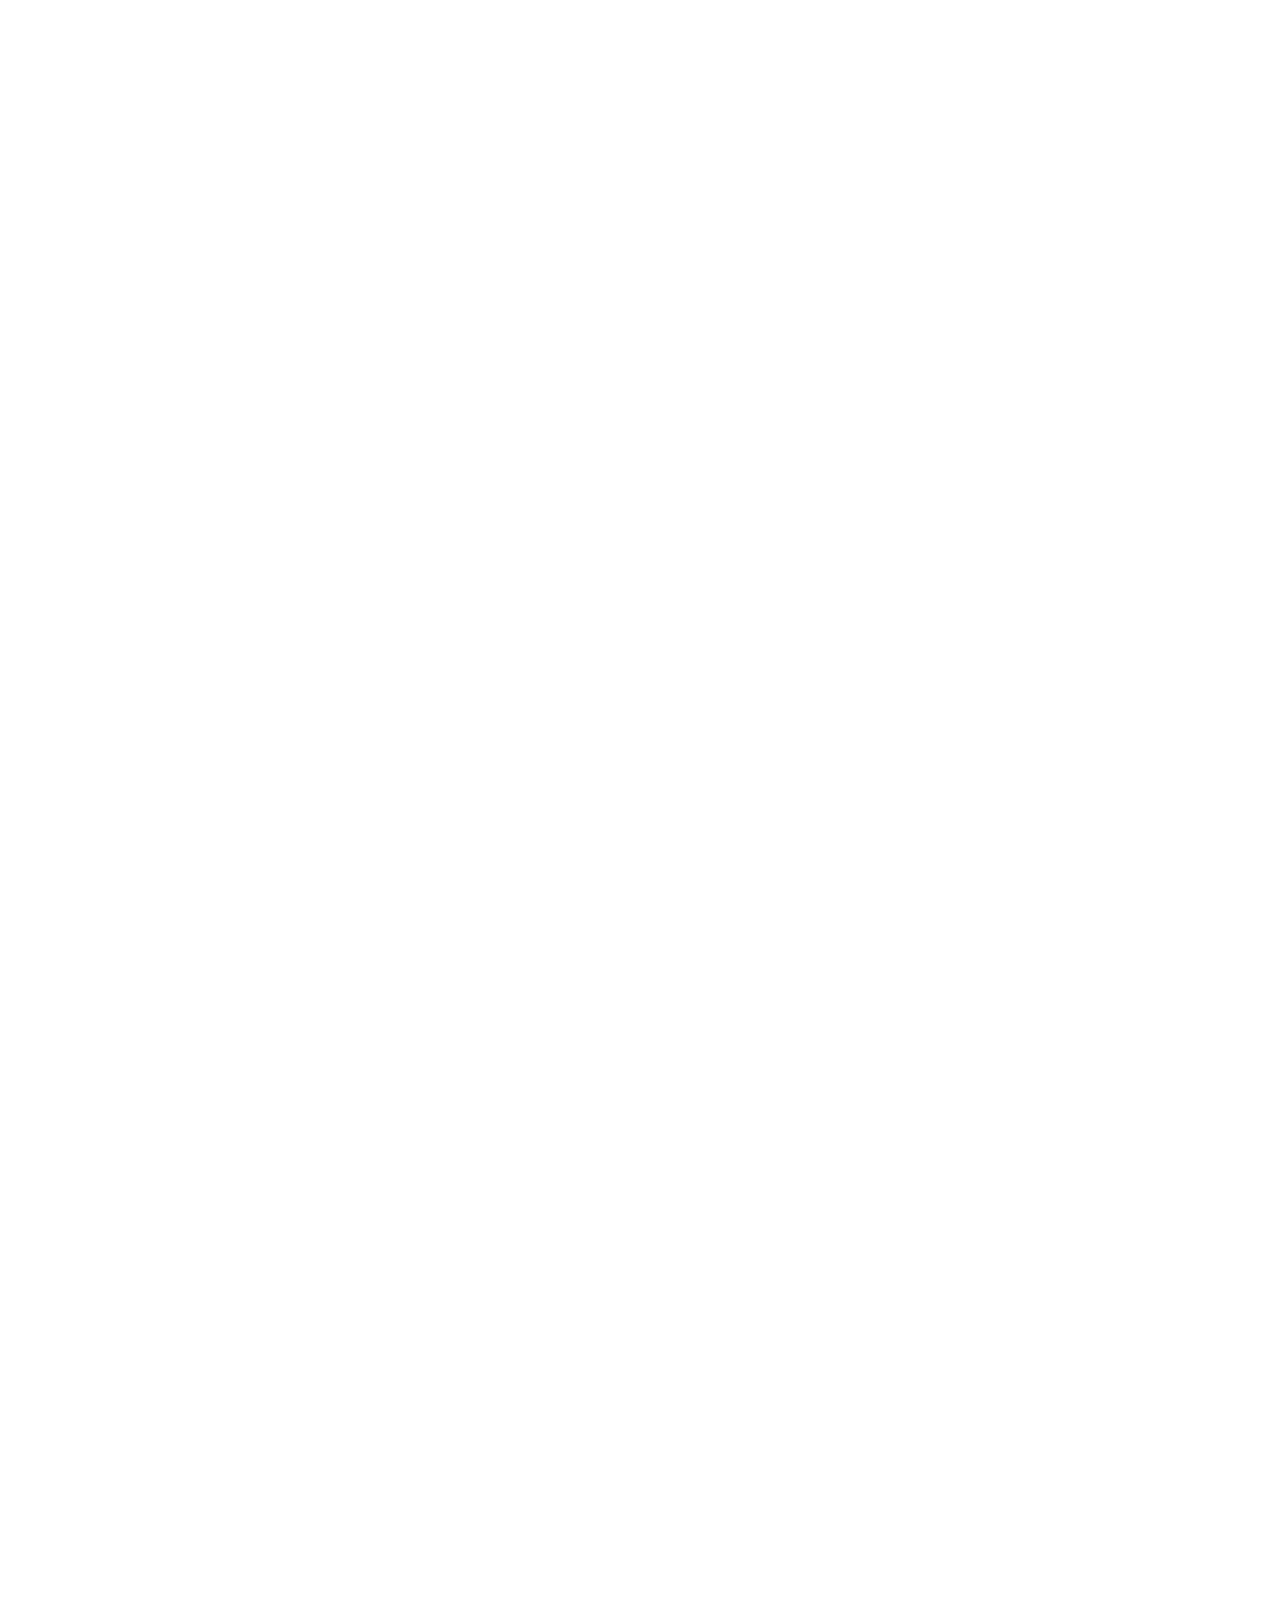
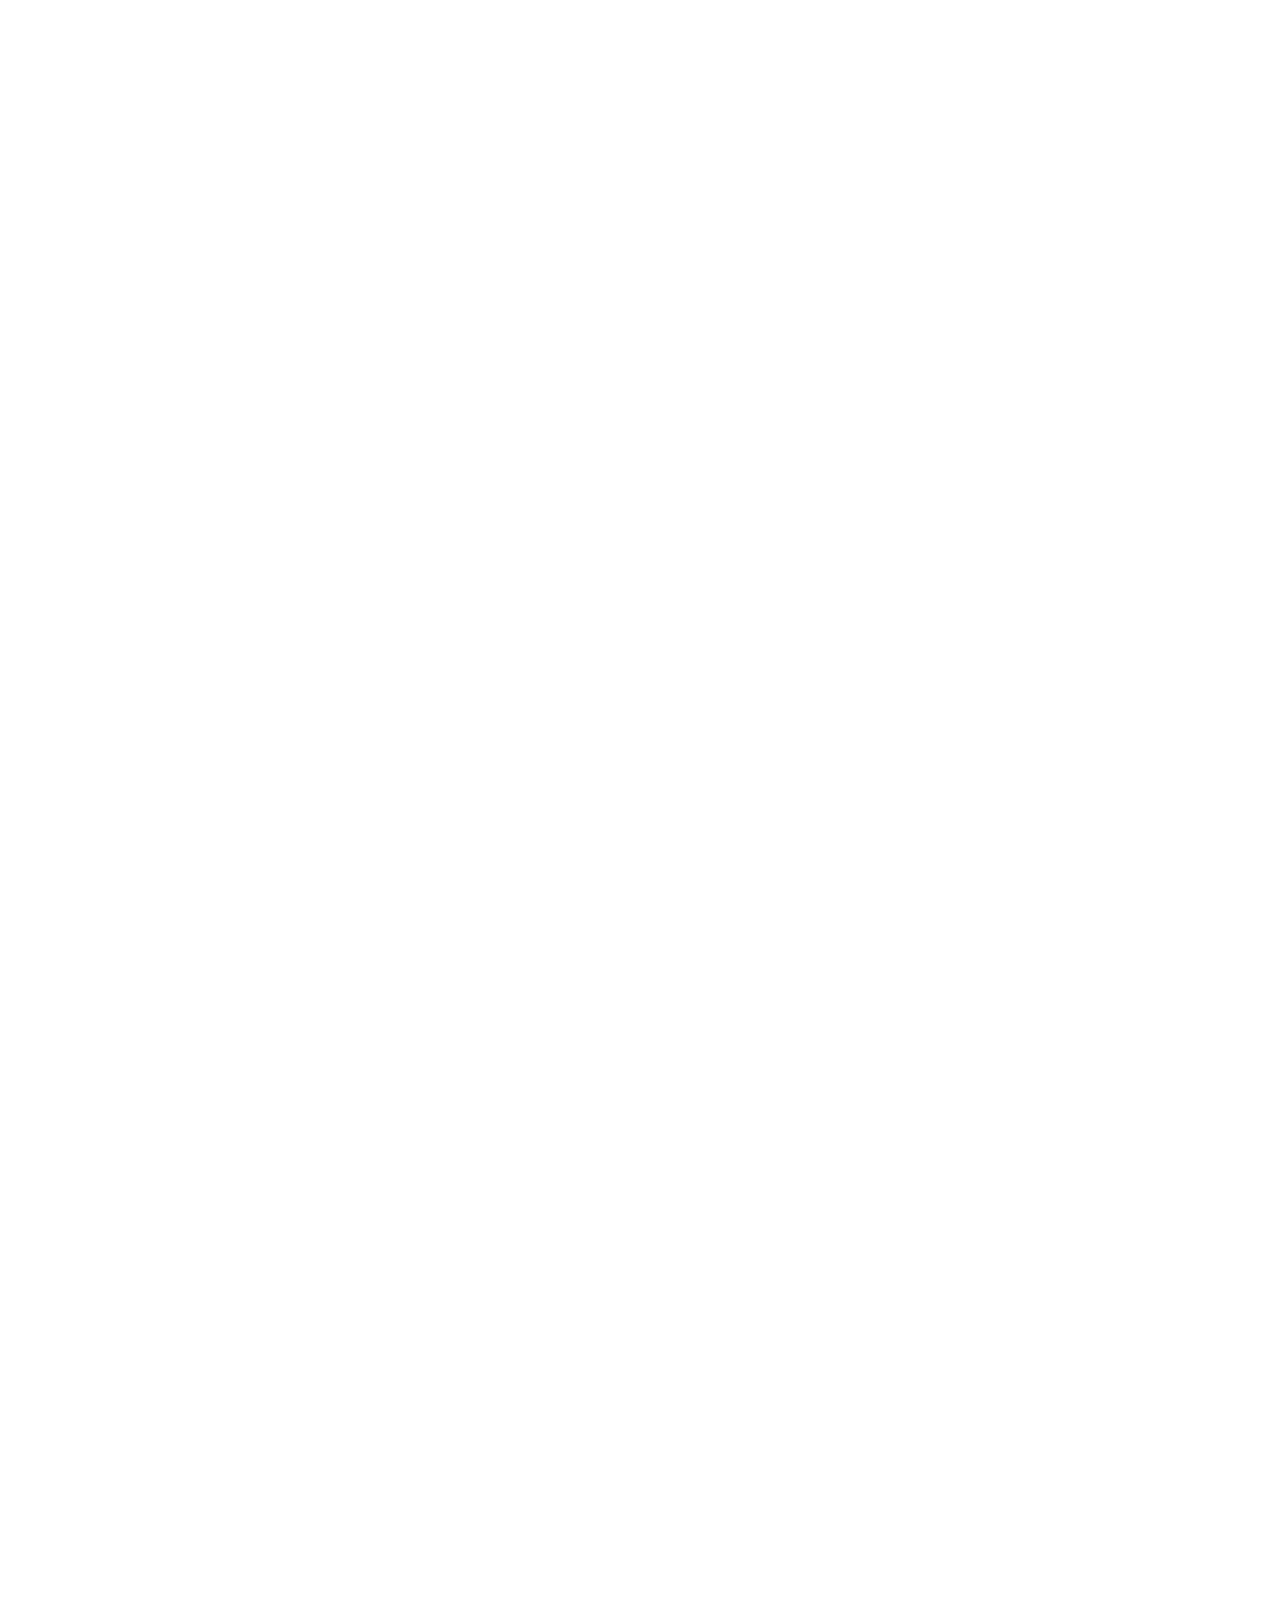
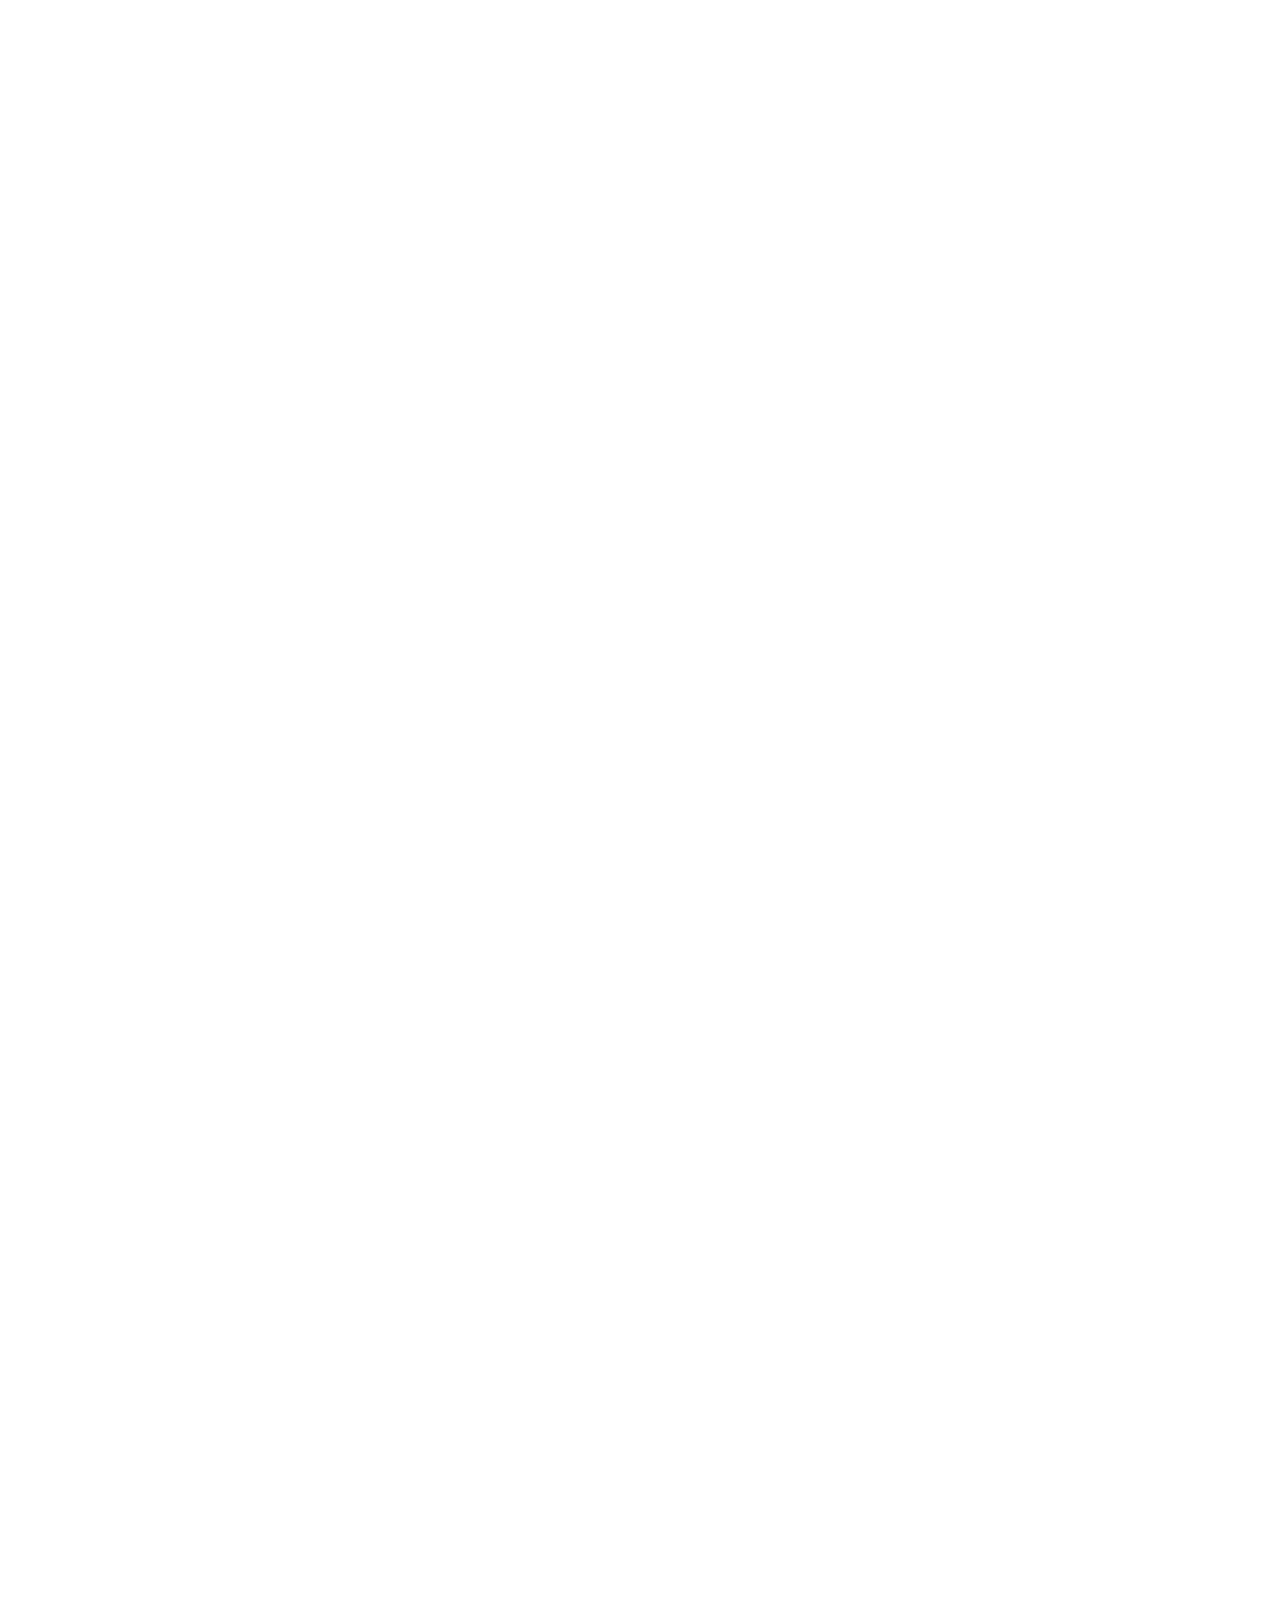
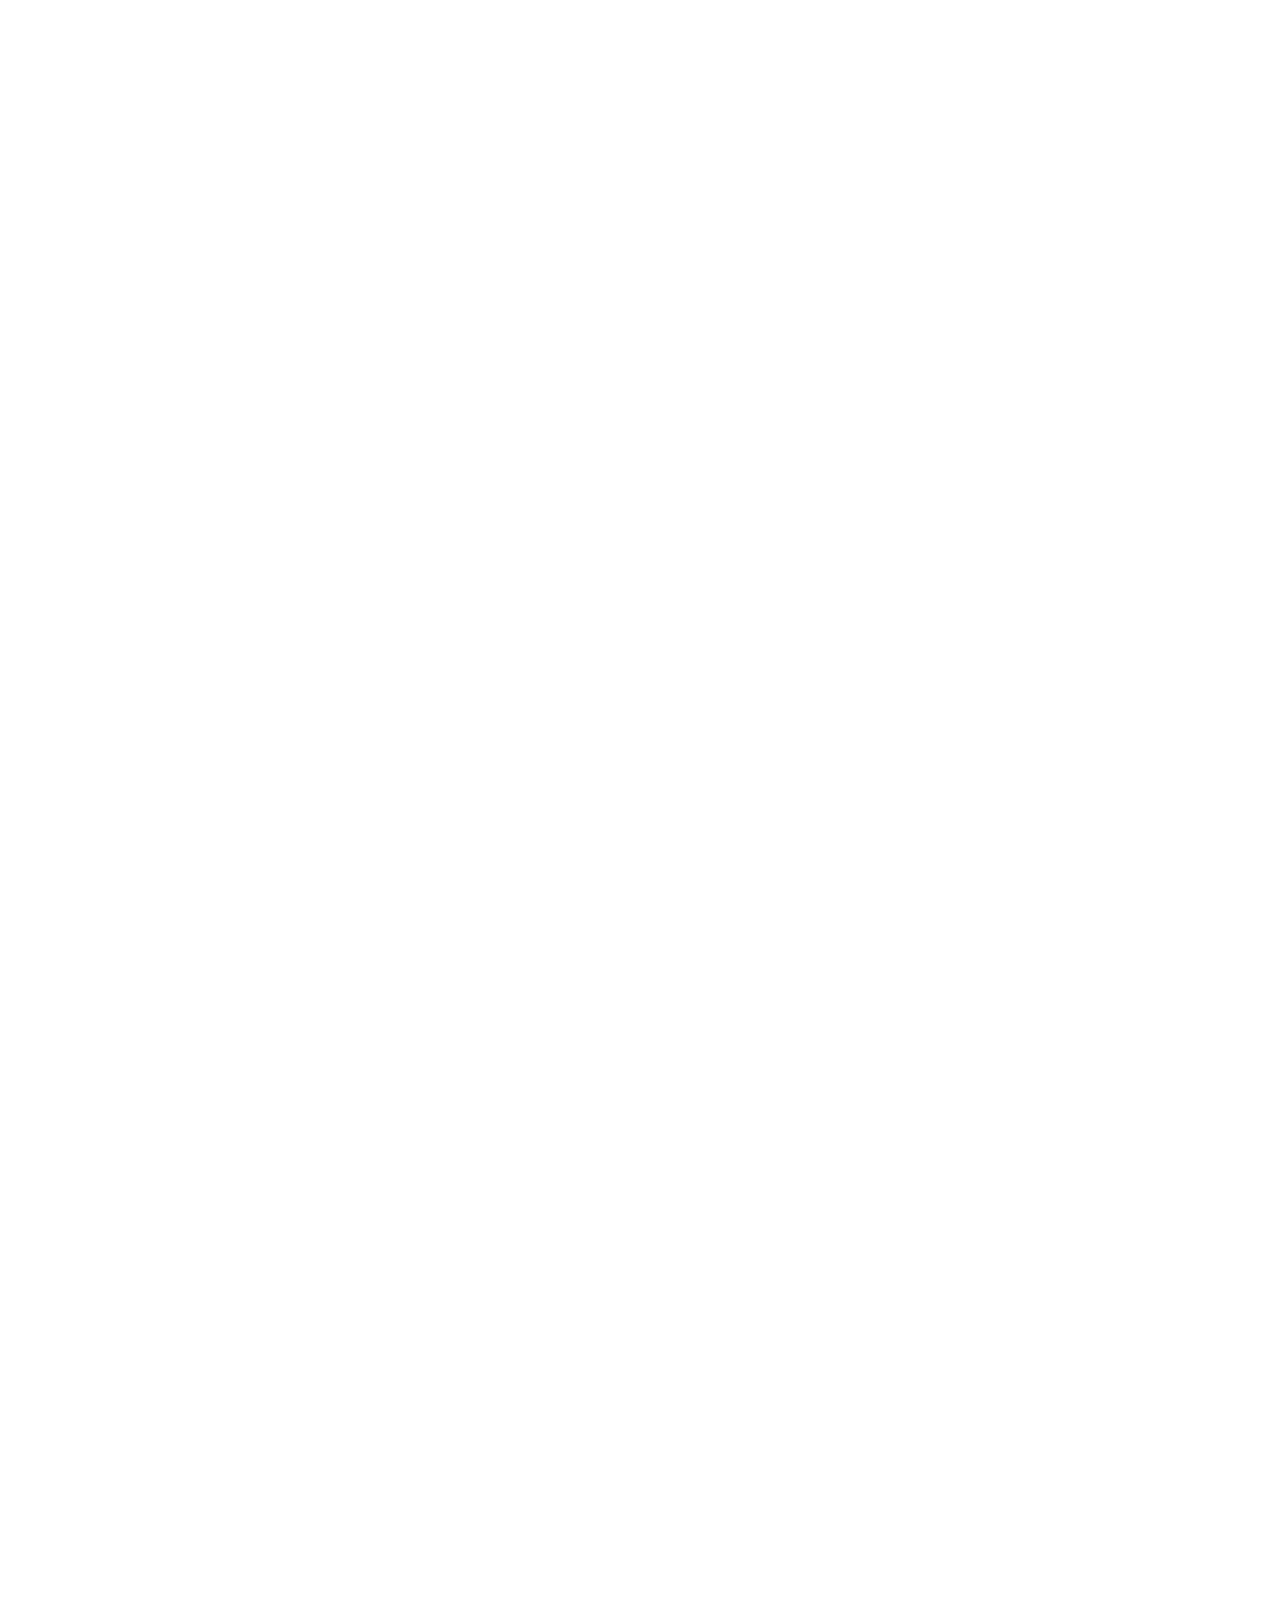
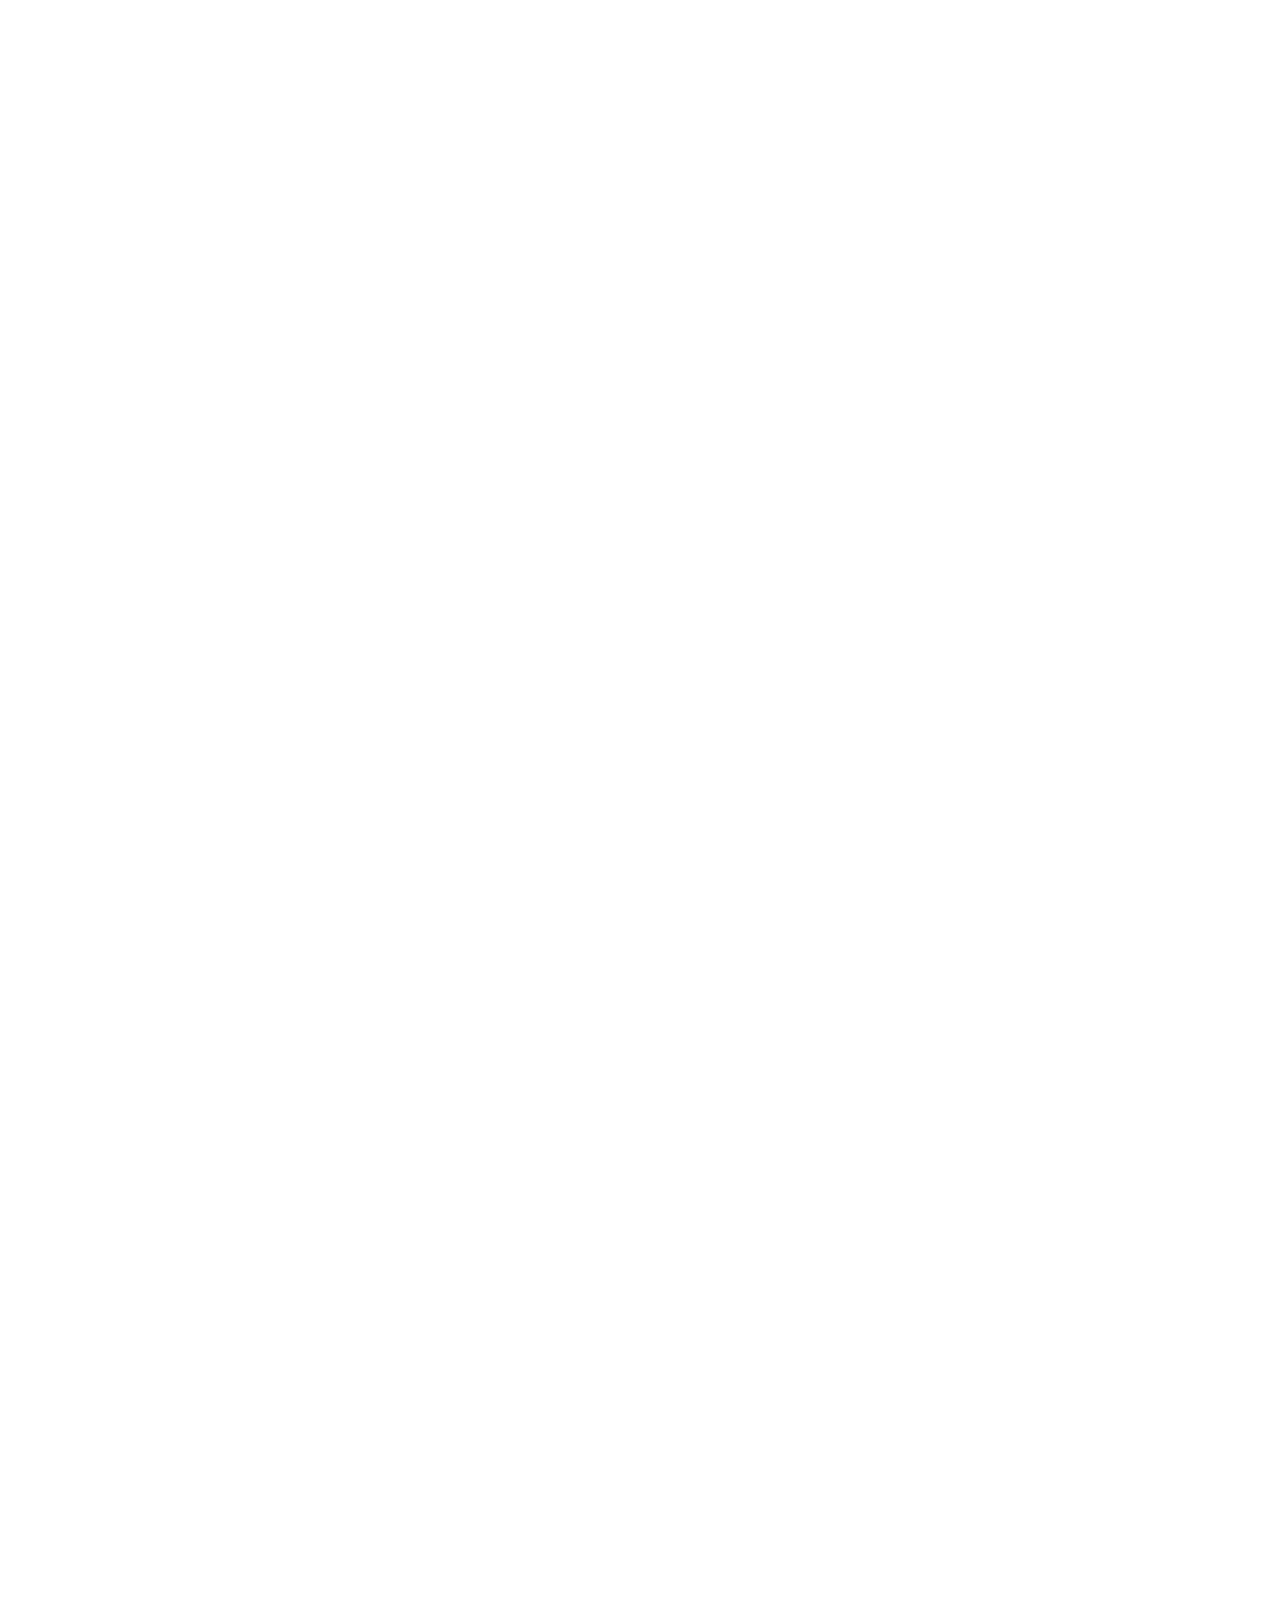
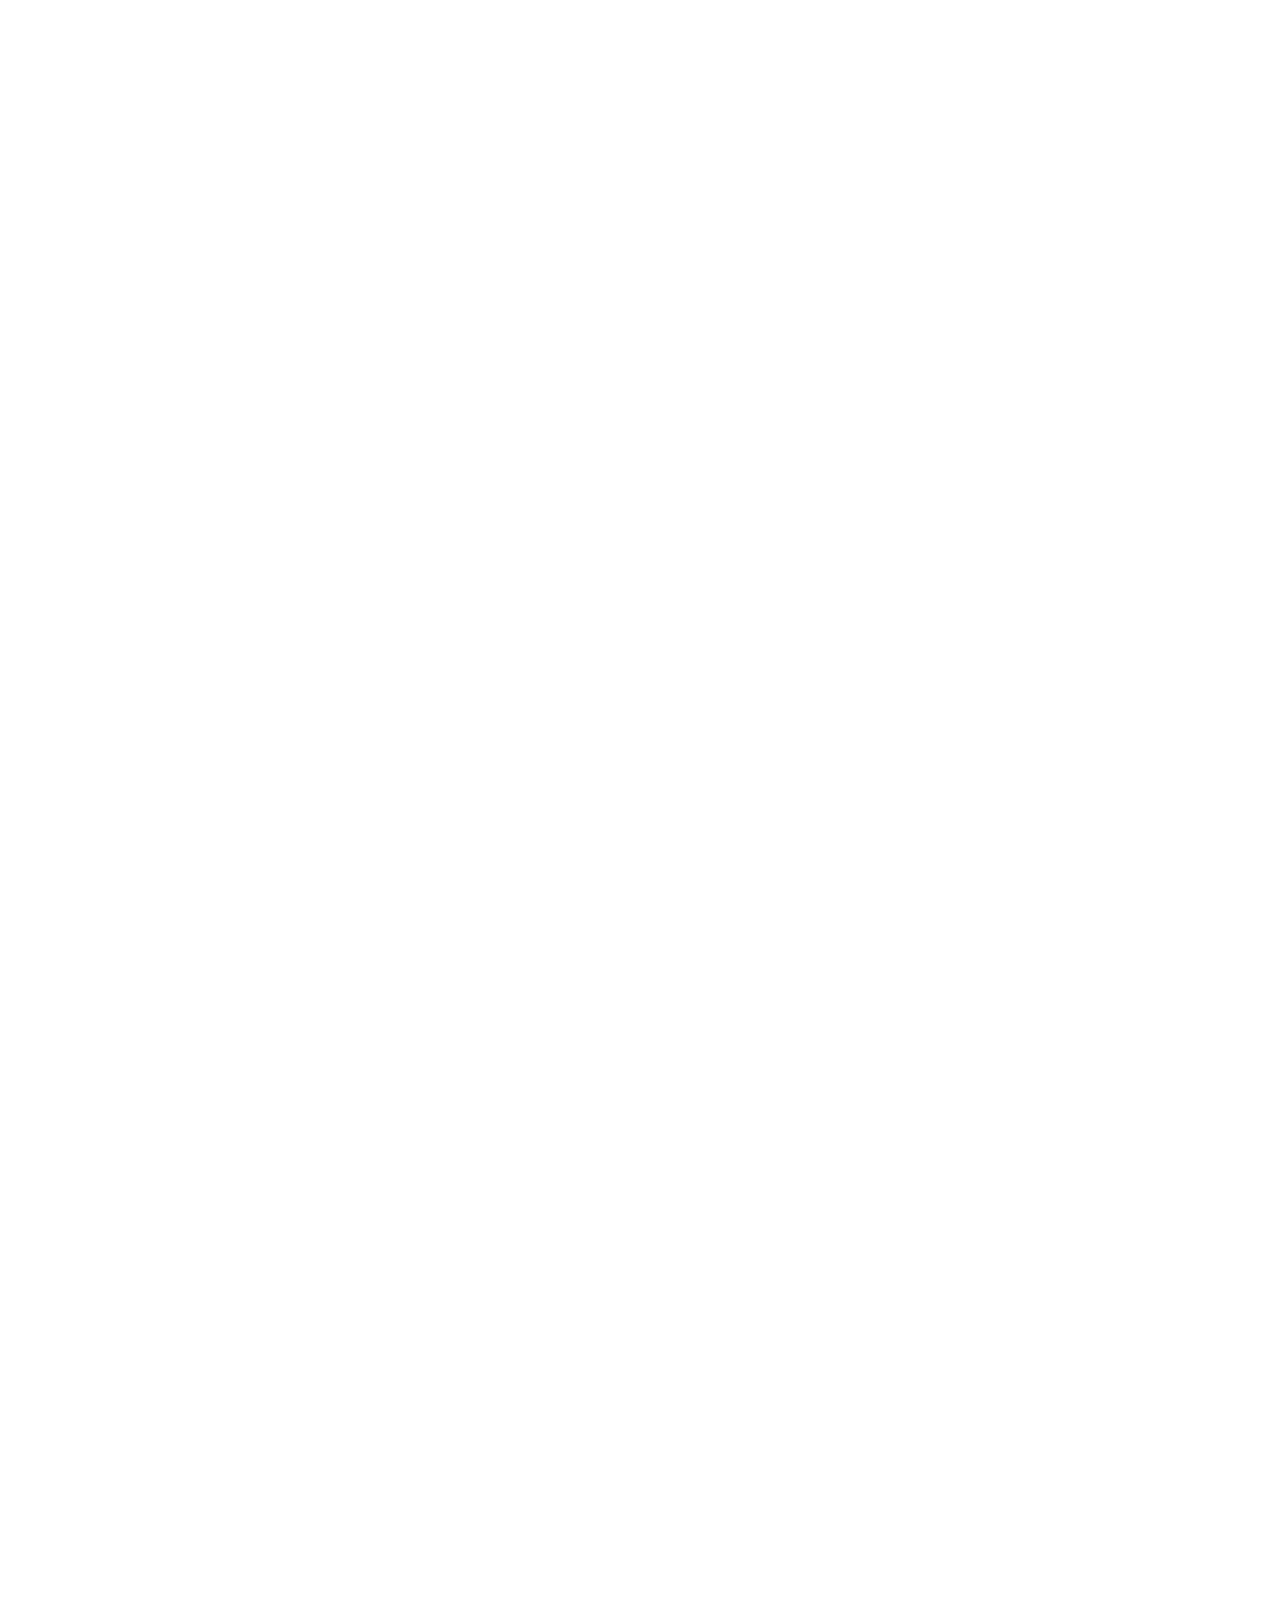
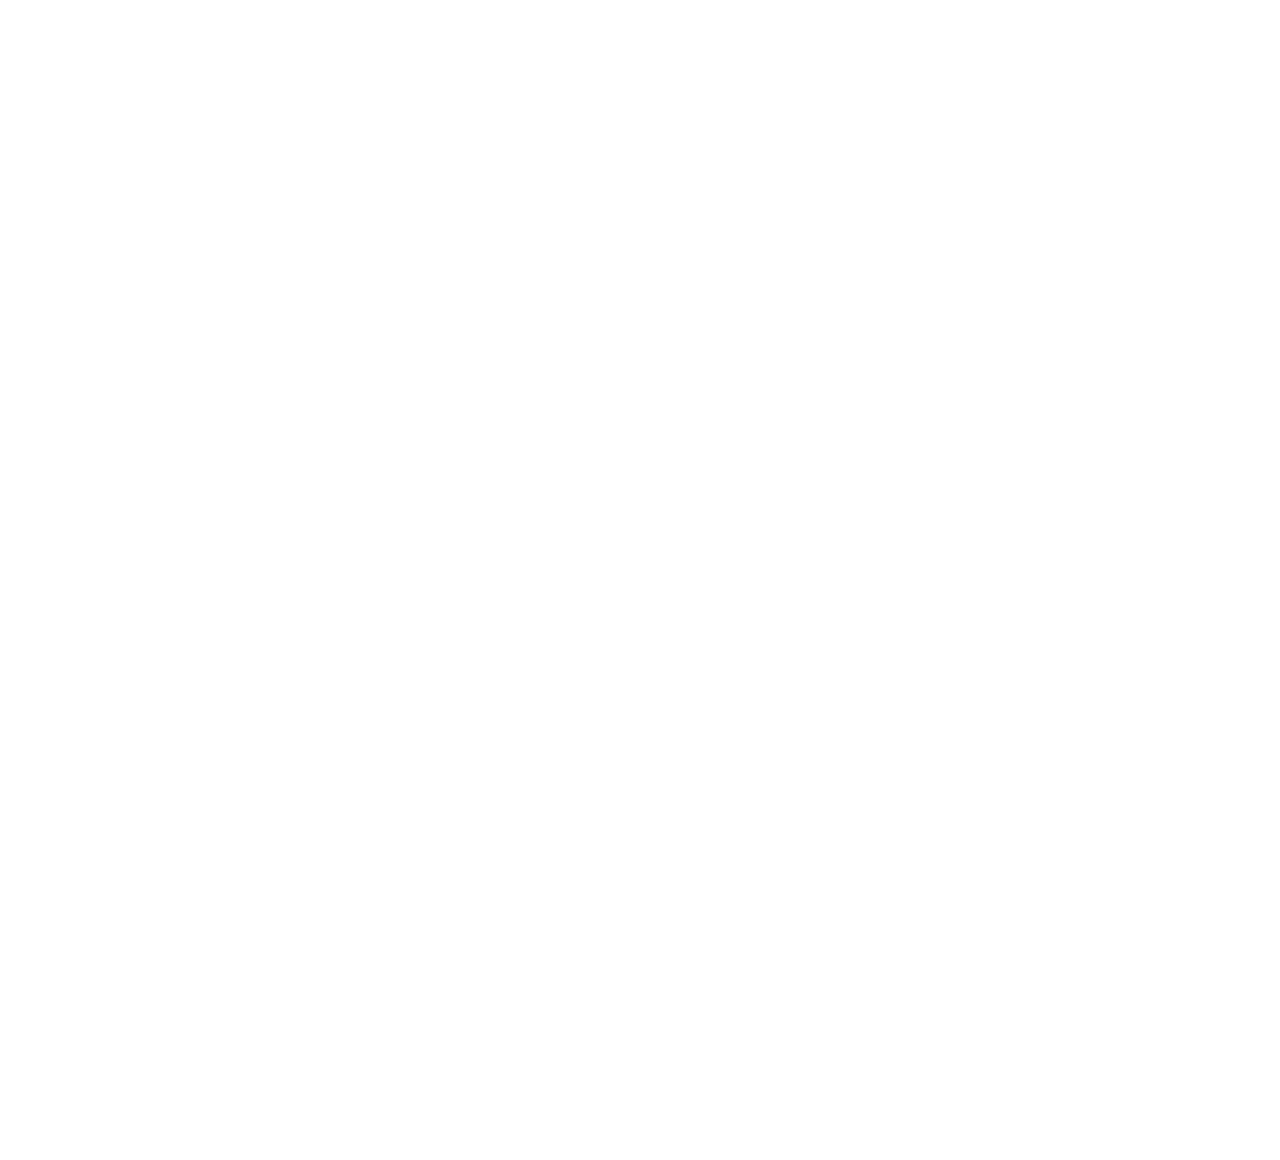
==== commit 060da20b: "done" ====
--- a/index.html
+++ b/index.html
@@ -217,7 +217,7 @@
           <div class="d-flex align-items-center justify-content-between justify-content-lg-start">
           <div class="value-button" id="decrease" onclick="decreaseValue()" value="Decrease Value">-</div>
          
-          <input type="number" id="number" value="03" />
+          <input type="number" id="number" value="03">
         
          <div class="value-button" id="increase" onclick="increaseValue()" value="Increase Value">+</div>
       </form>
--- a/assets/css/main.css
+++ b/assets/css/main.css
@@ -2,6 +2,10 @@
 @import url('./root.css');
 @import url('./typograhy.css');
 @import url('./utility.css');
+
+html,body {
+  overflow-x: hidden;
+}
 
 
 /* -----vikram-css---- */
@@ -164,7 +168,7 @@
 margin-top: 29px;
 }
 .mint_btn:hover{
-  color: white !important;
+  color: #FDDA60 !important;
   background-color: transparent;
 }
 .scale:hover{
@@ -187,6 +191,8 @@
 .top_border_card{
   width: 100%;
   height: 1px;
+  background-color: #FDDA60;
+  box-shadow: 2px 1px 10px 2px #fdda60 !important;
   background-color: #FDDA60 !important;
   box-shadow: 2px 1px 10px 2px #fdda60 !important;
 }
@@ -234,6 +240,7 @@
 .accordion-button {
   /* z-index: 3; */
  border-bottom: 0px solid #FDDA60 !important;
+
  border-top: 1px solid #FDDA60 !important;
   outline: 0;
 }
@@ -255,7 +262,9 @@
 .accordion-item {
   background-color: transparent !important;
   color: white;
+  padding: 4px 0 !important;
   border-bottom: none !important;
+
 }
 
 .accordion-button:focus {
@@ -299,12 +308,23 @@
 }
 }
 
+.mover{
+  animation: mover 6s linear infinite;
+}
+
+@keyframes mover{
+  0%{
+    /* transform: translate(40px,20px); */
+  }
+  50%{
+    transform: scale(1.04);
+  }
+}
+
 .twitter path:hover{
   fill: #FDDA60;
 }
-/* .document_box:hover .document_icon path{
-  fill: black;
-} */
+
 .document_box:hover svg path{
   stroke: black;
 }
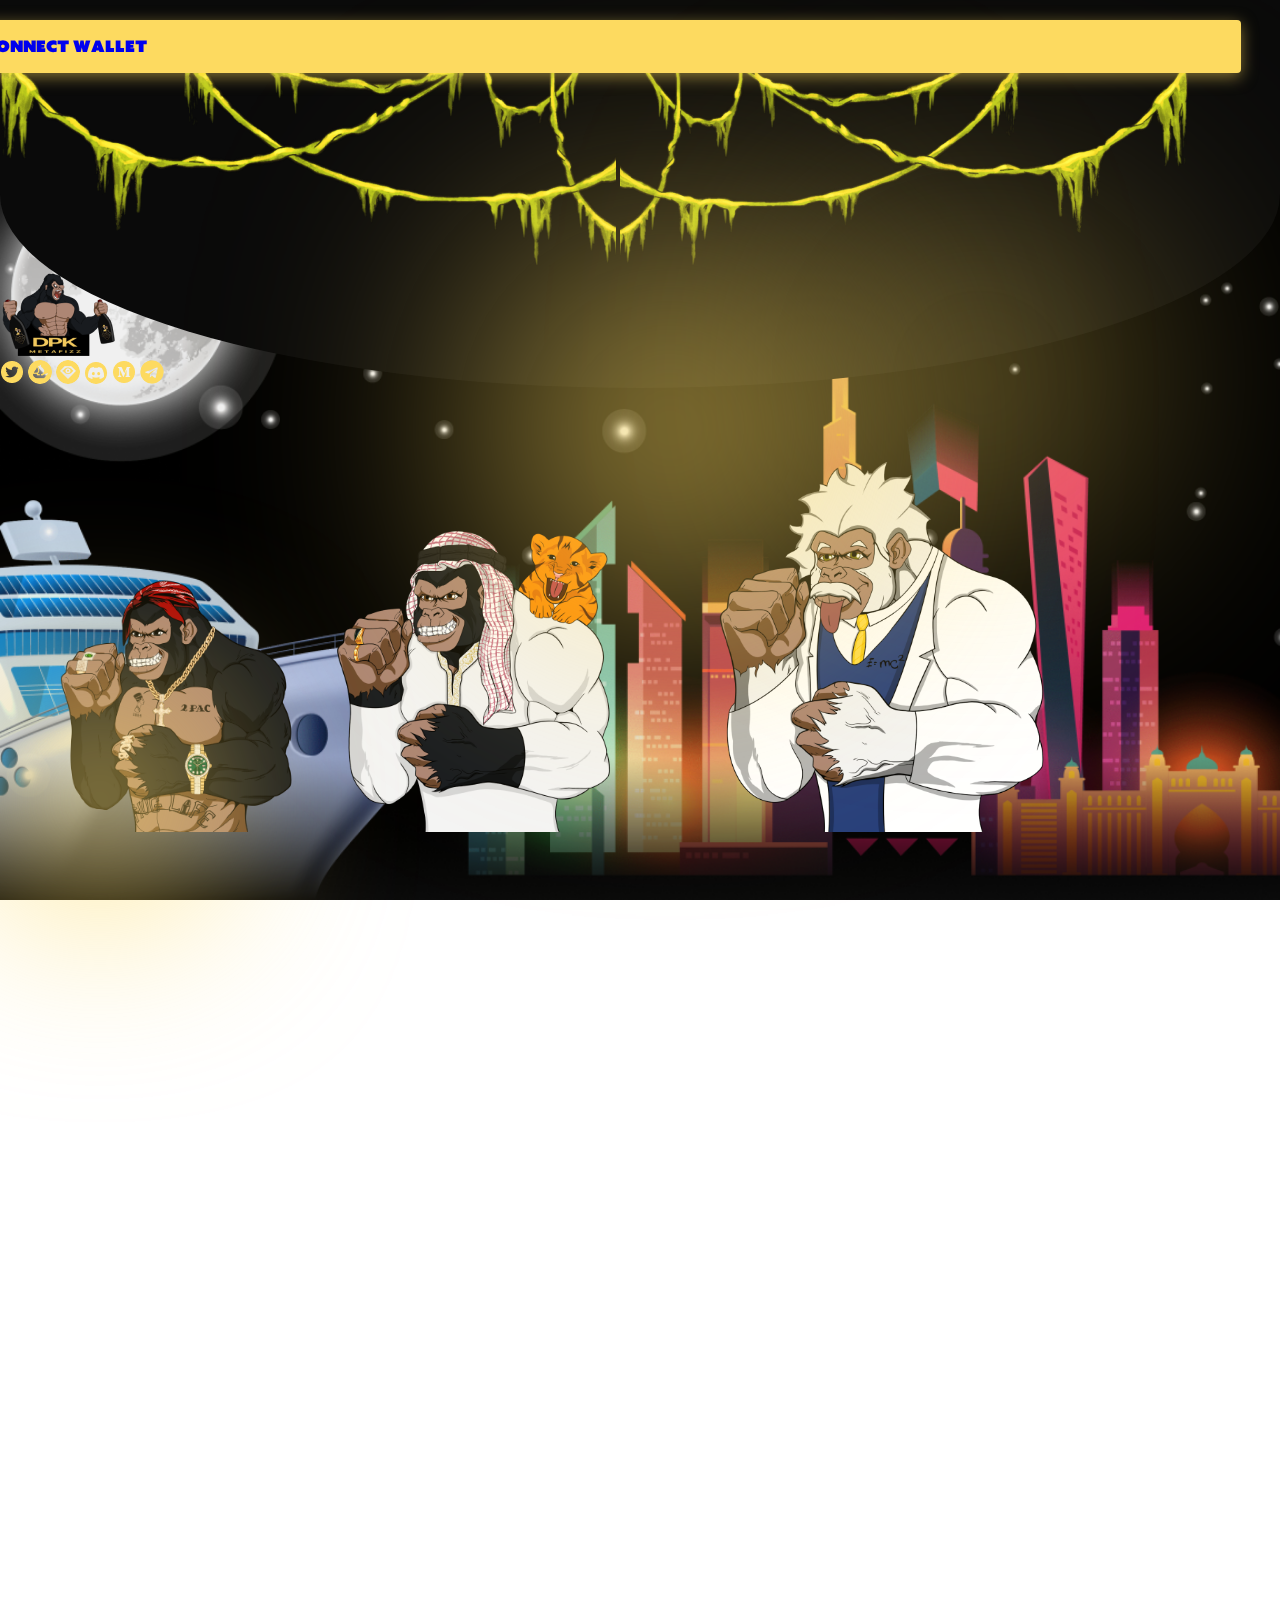
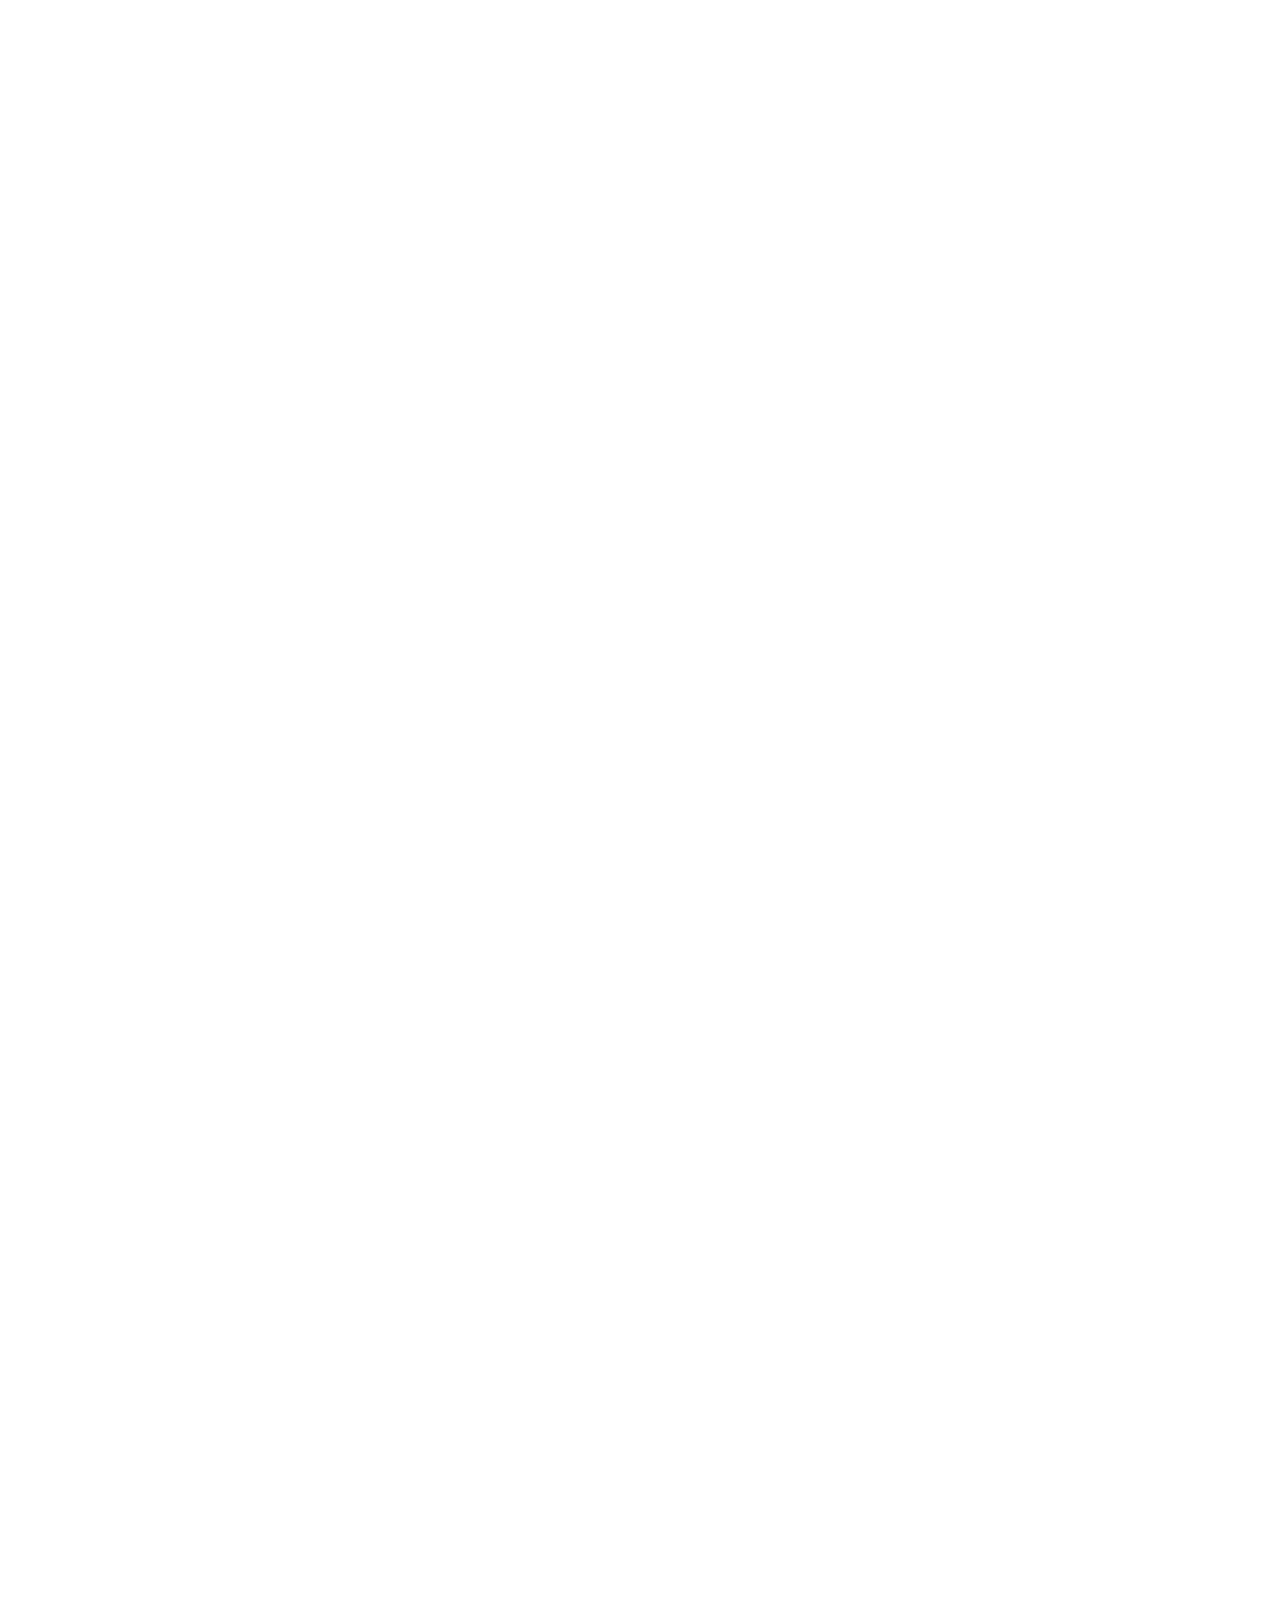
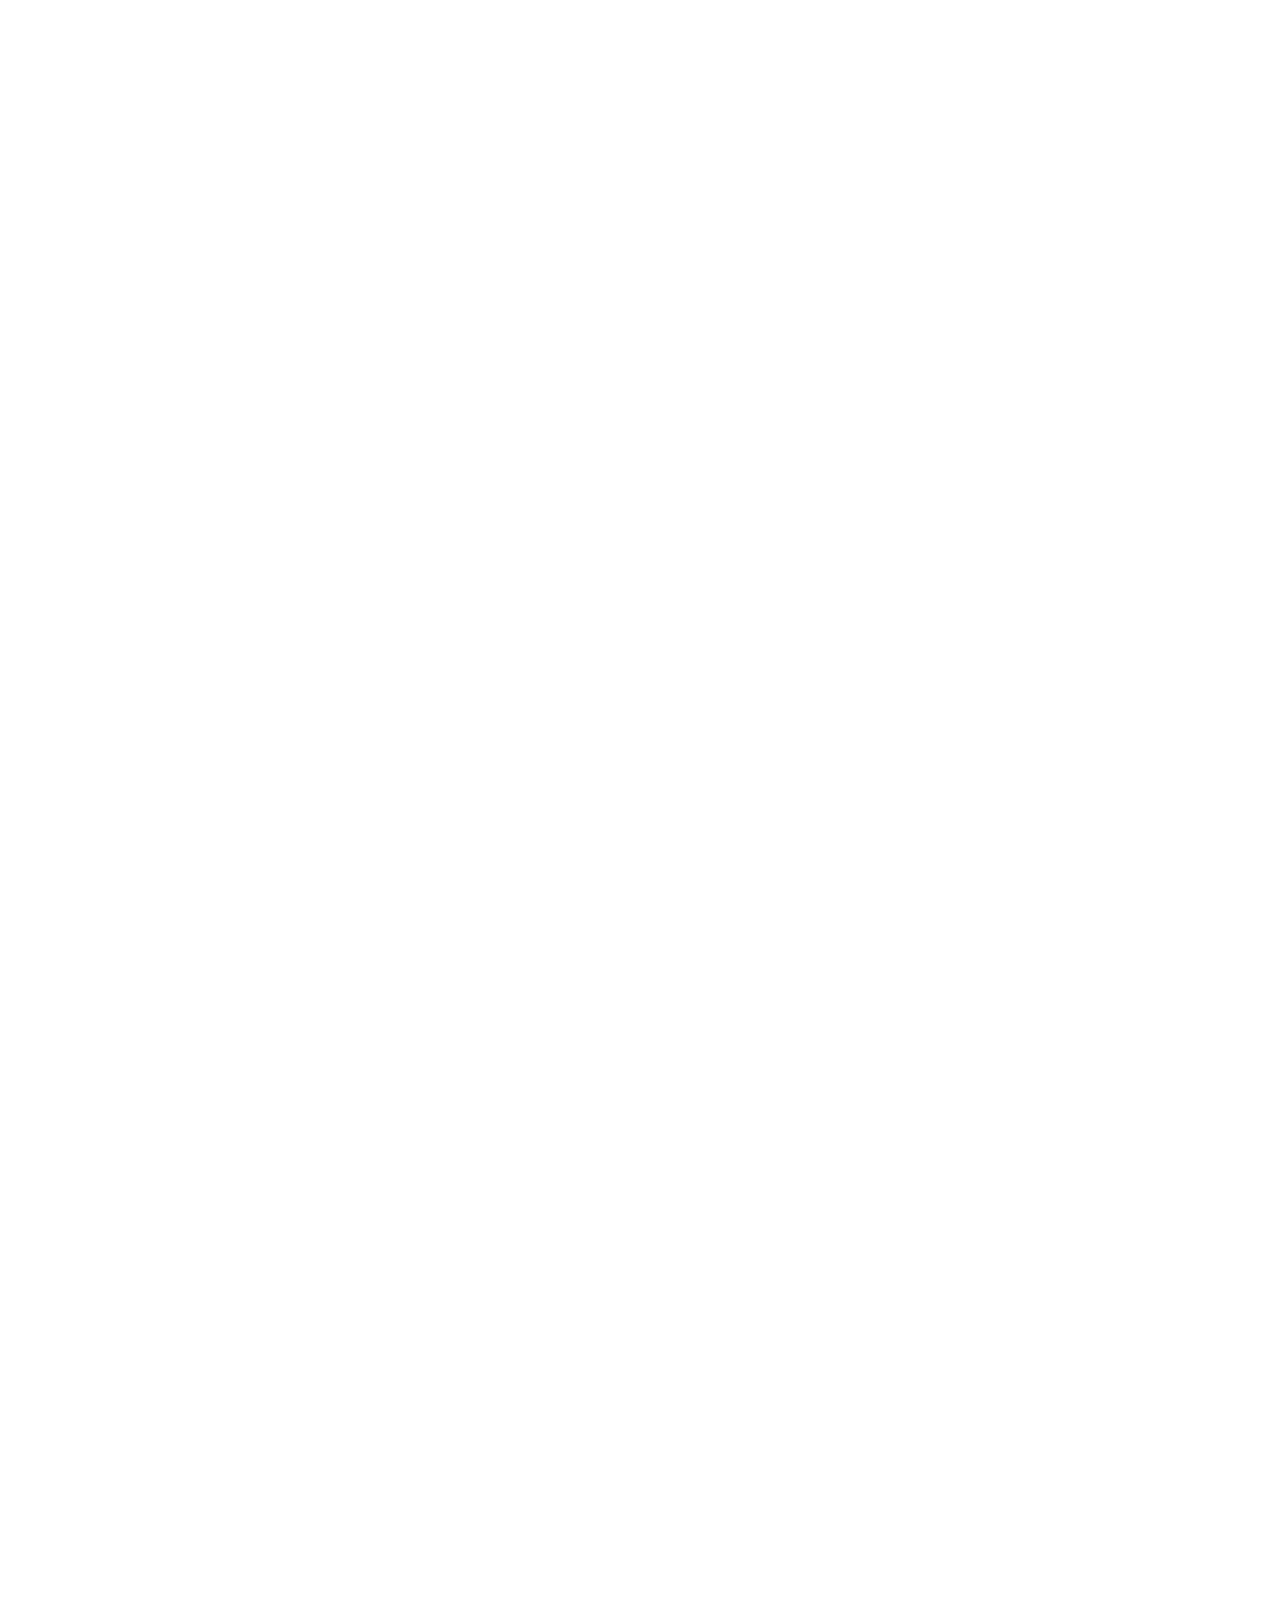
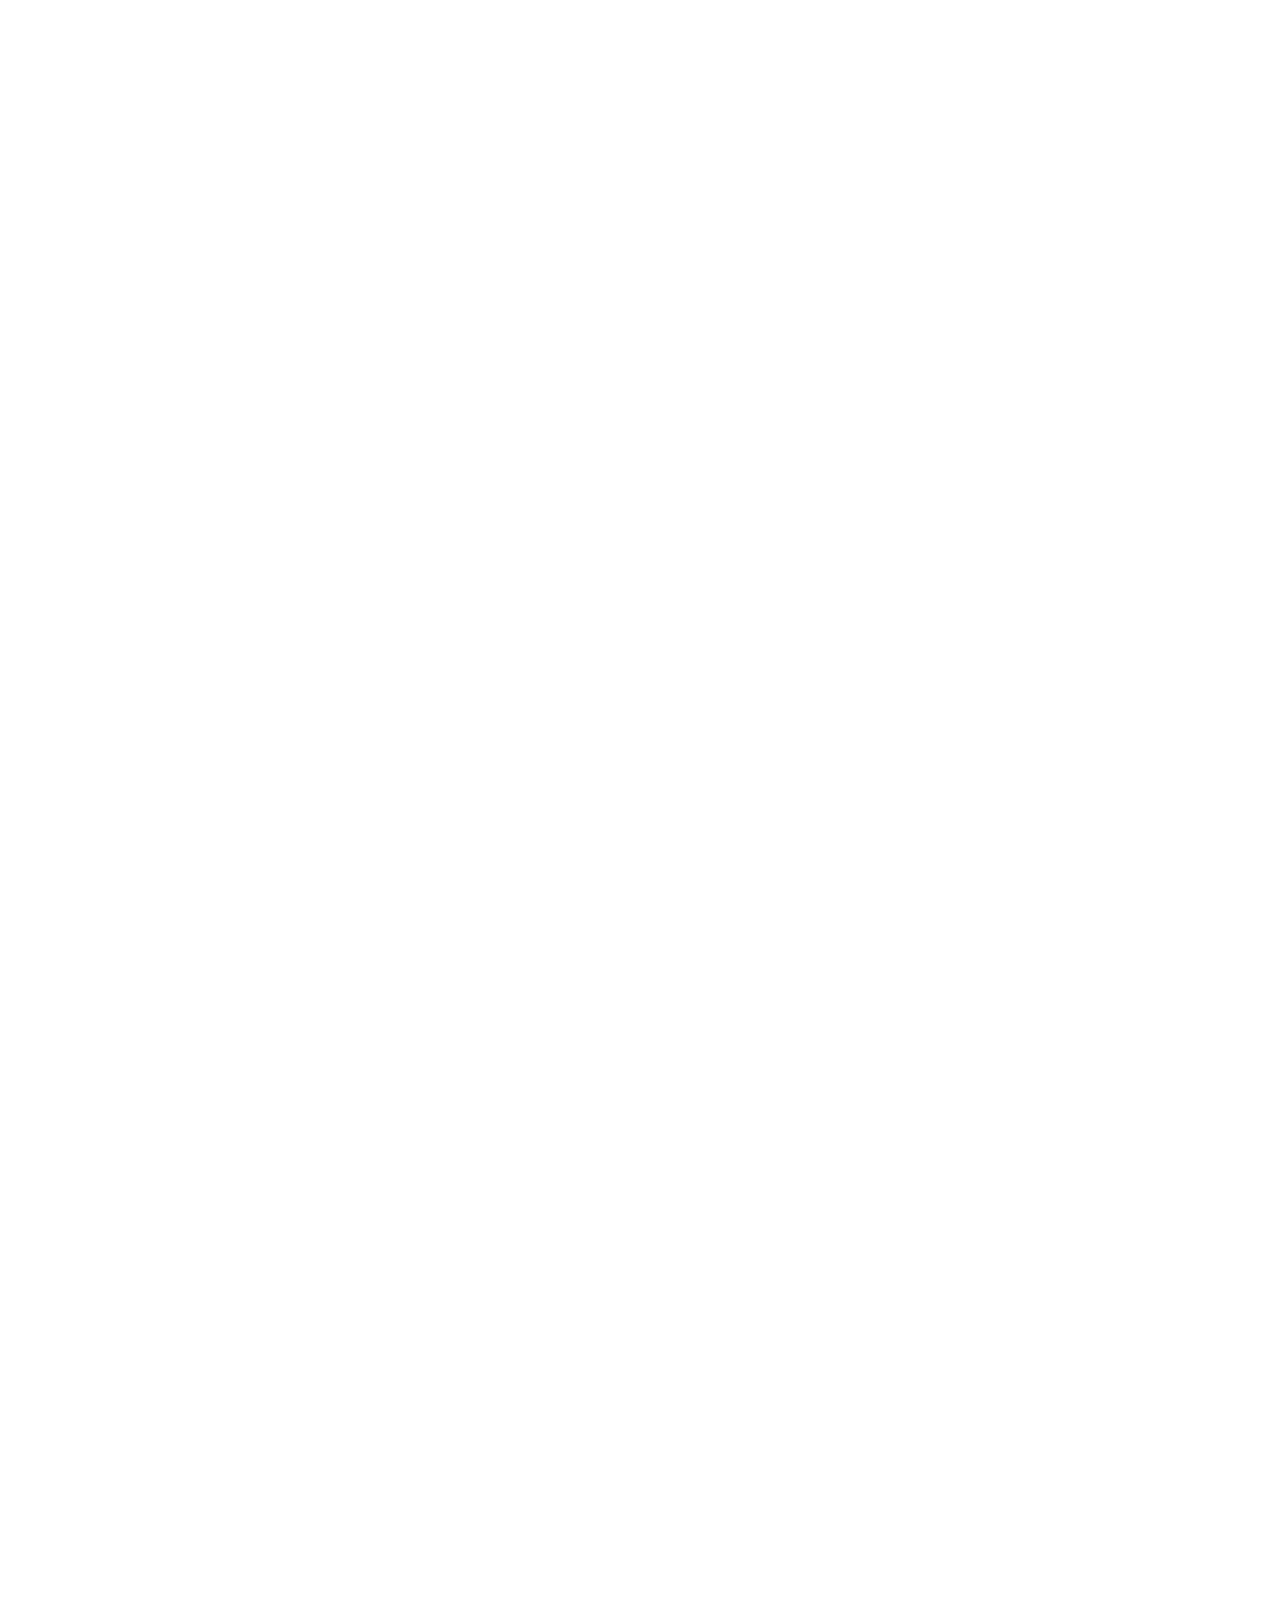
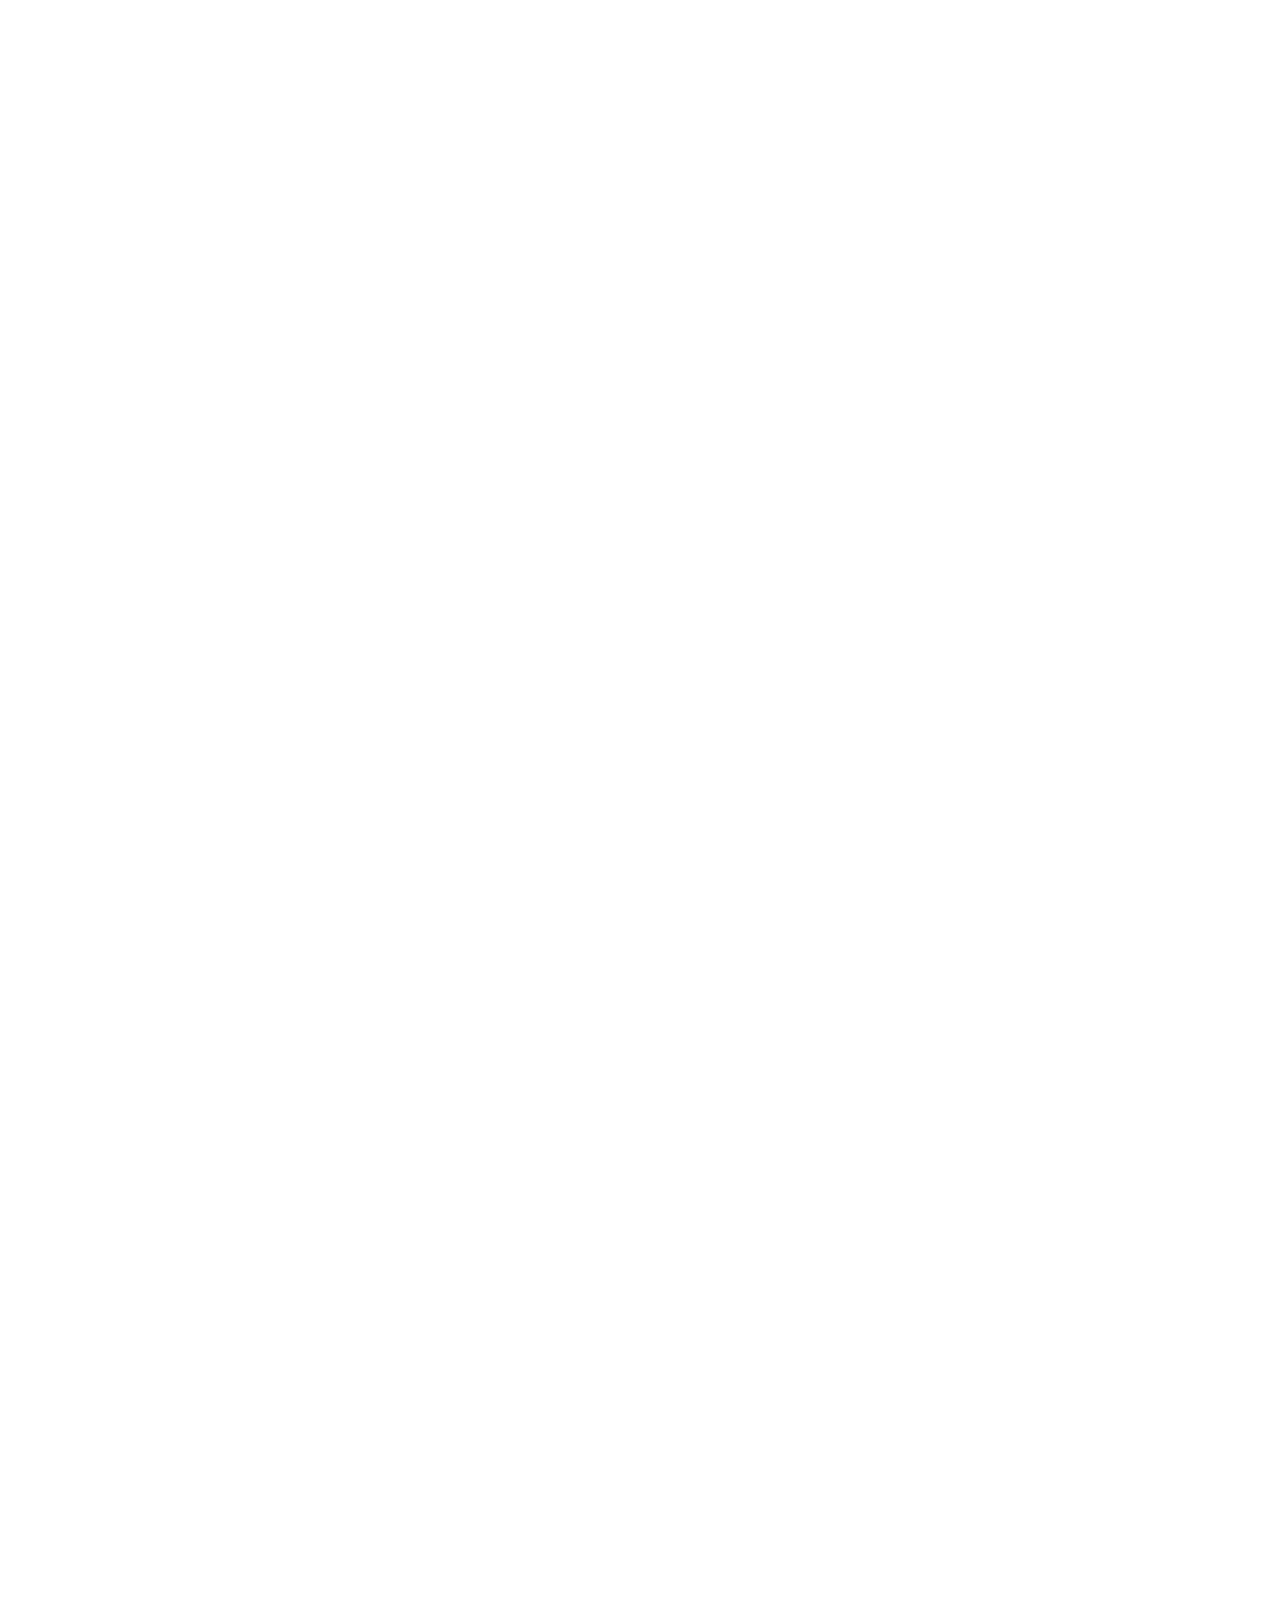
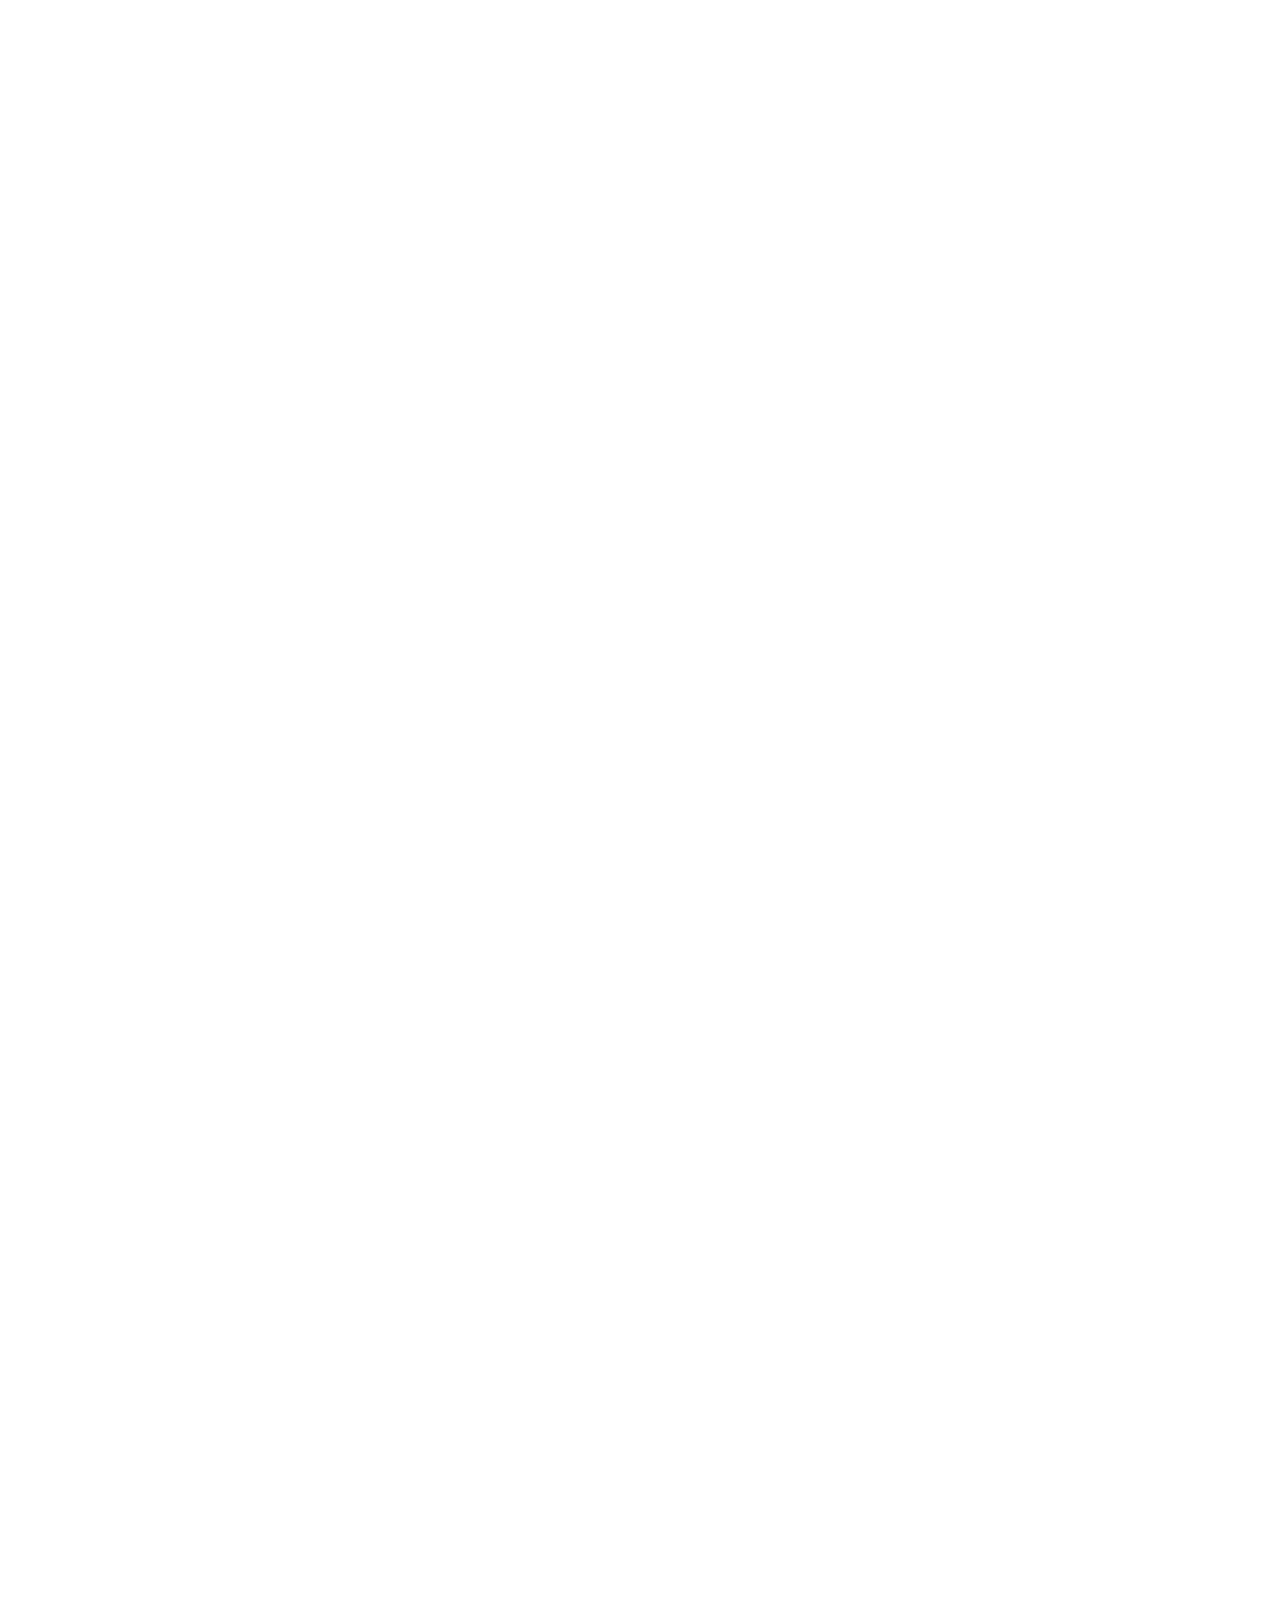
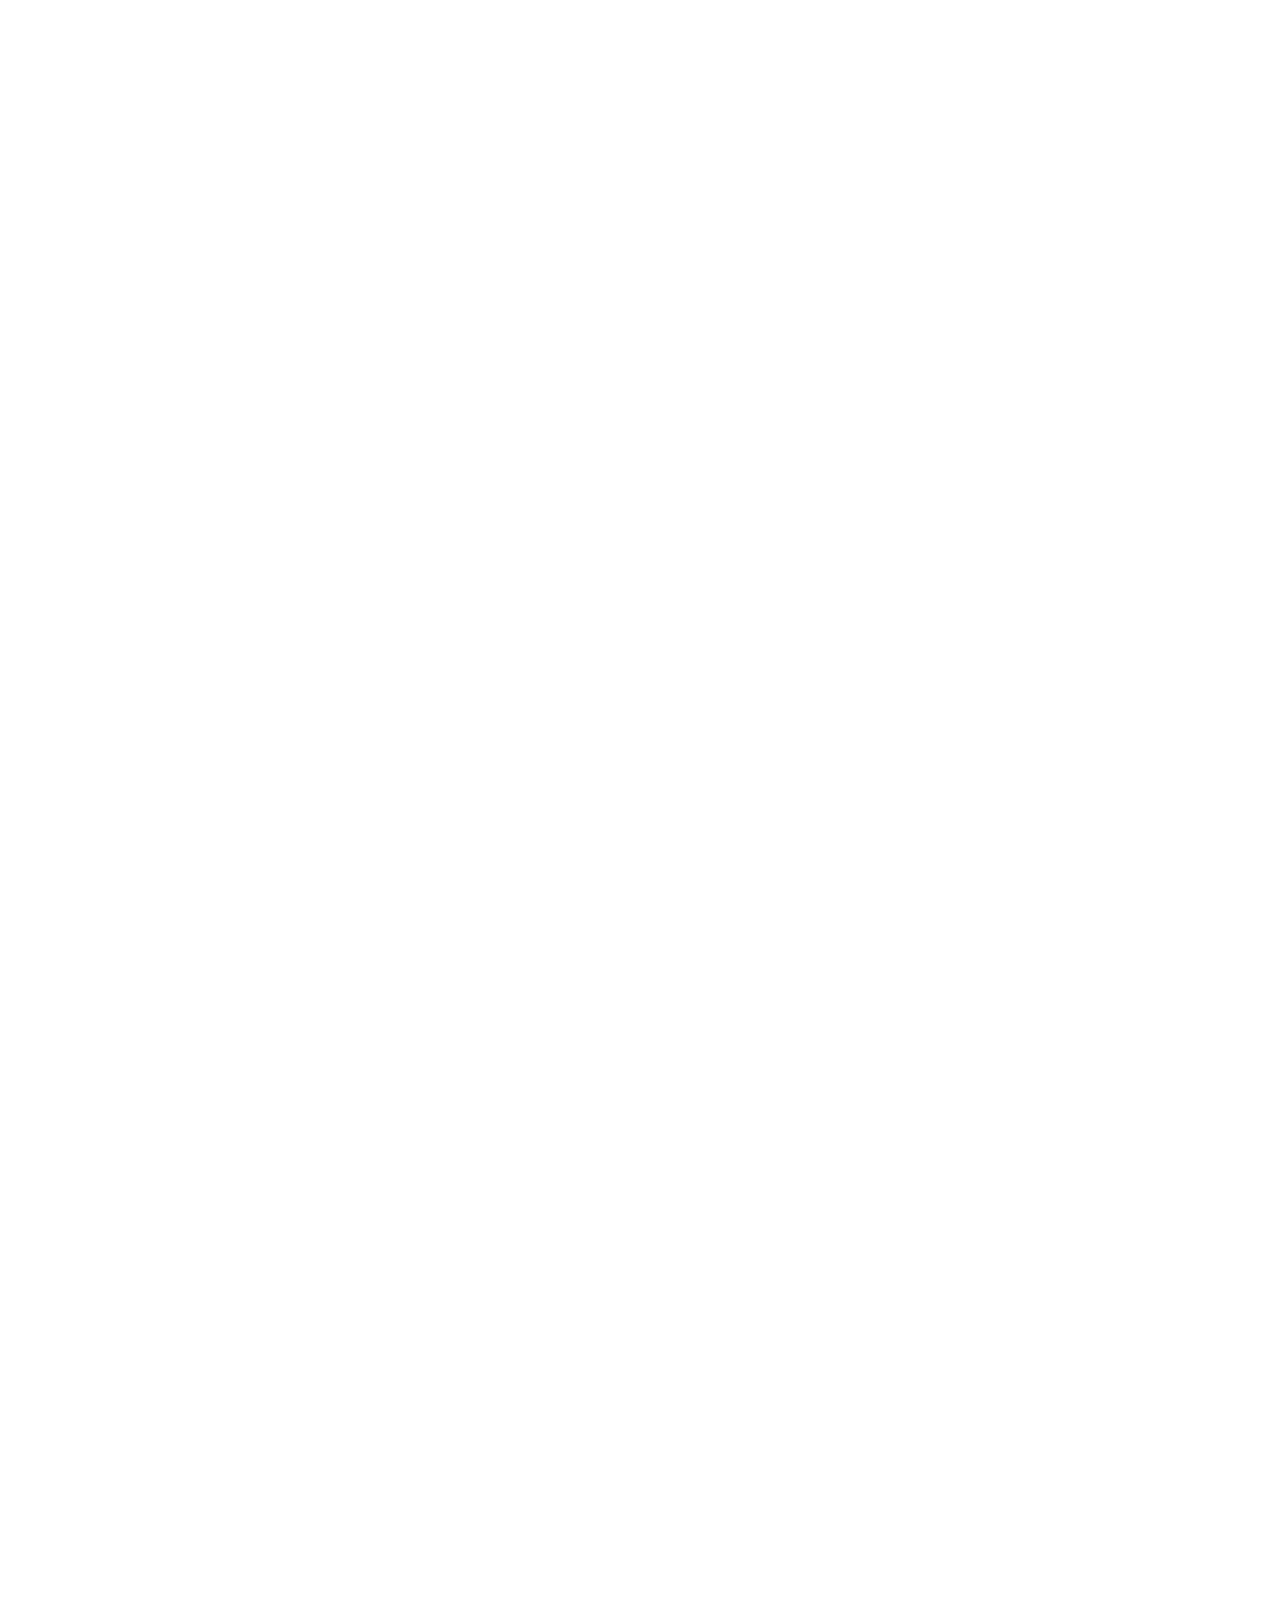
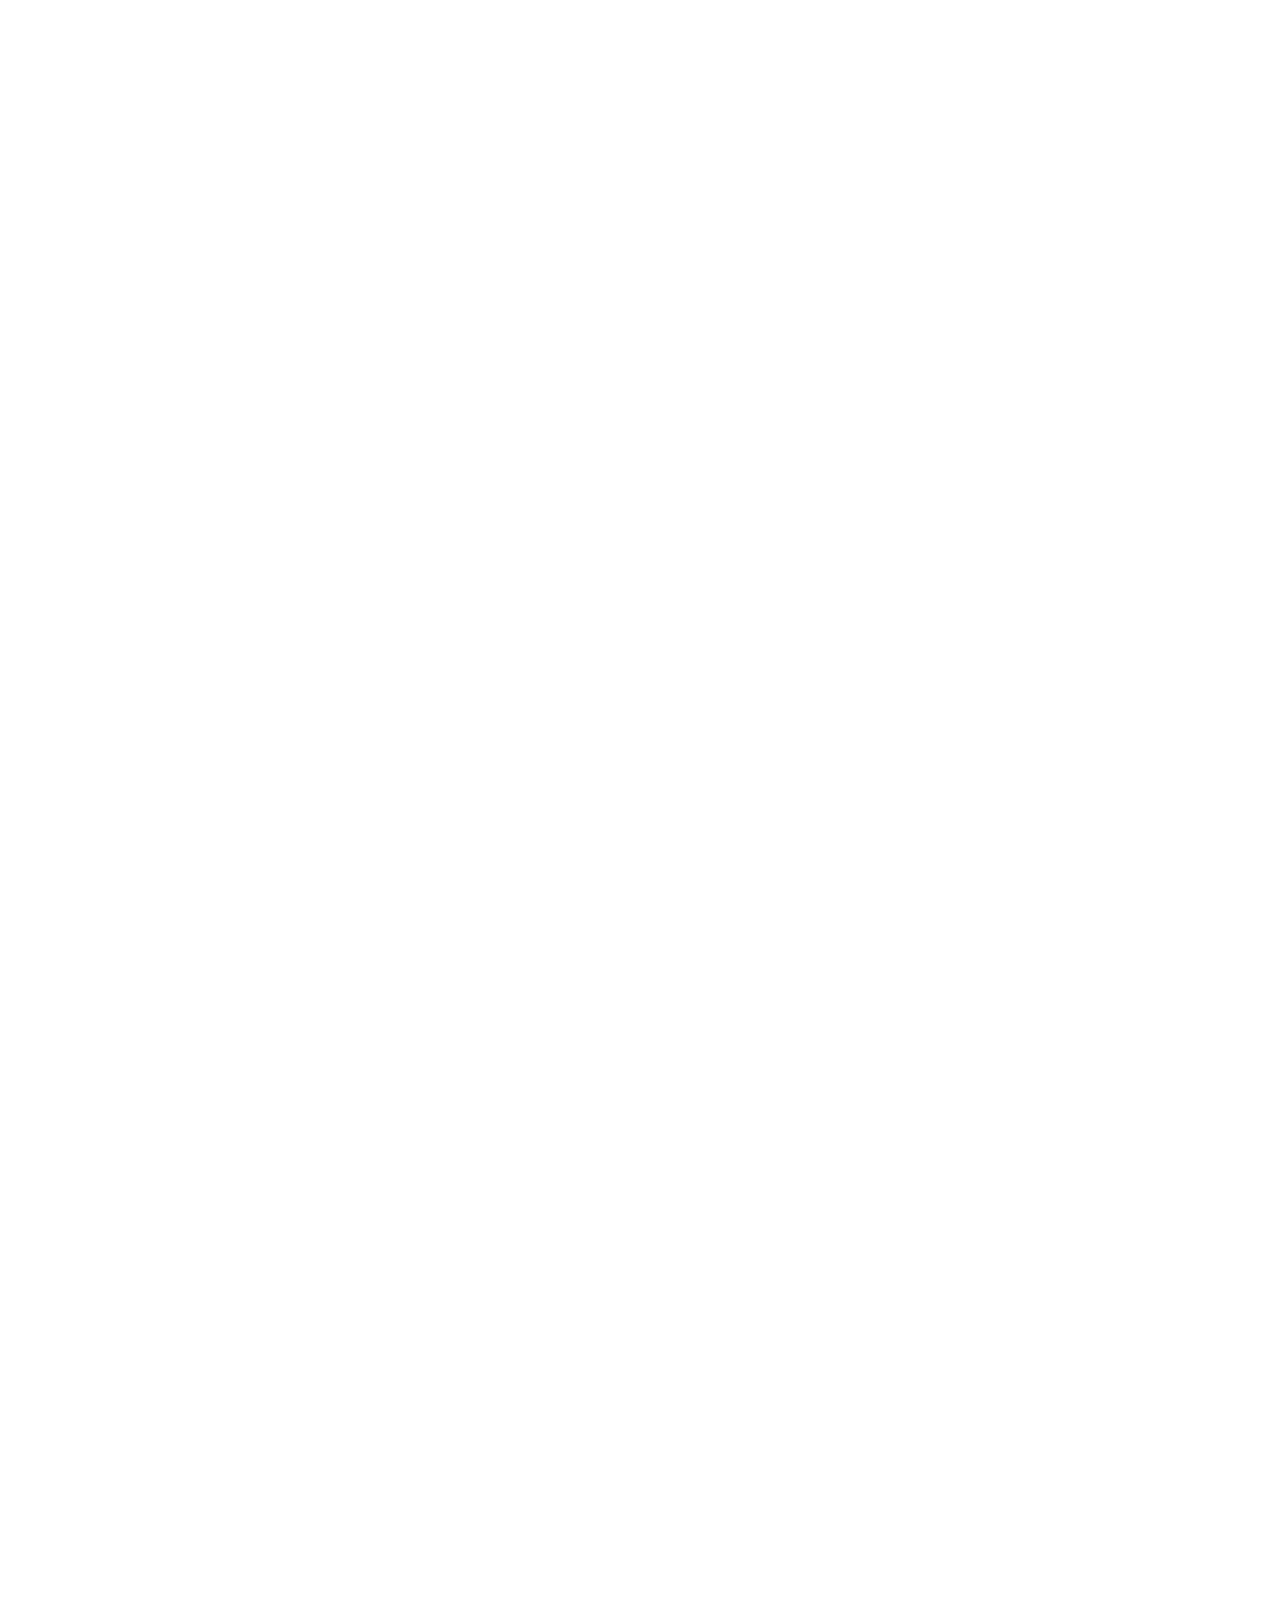
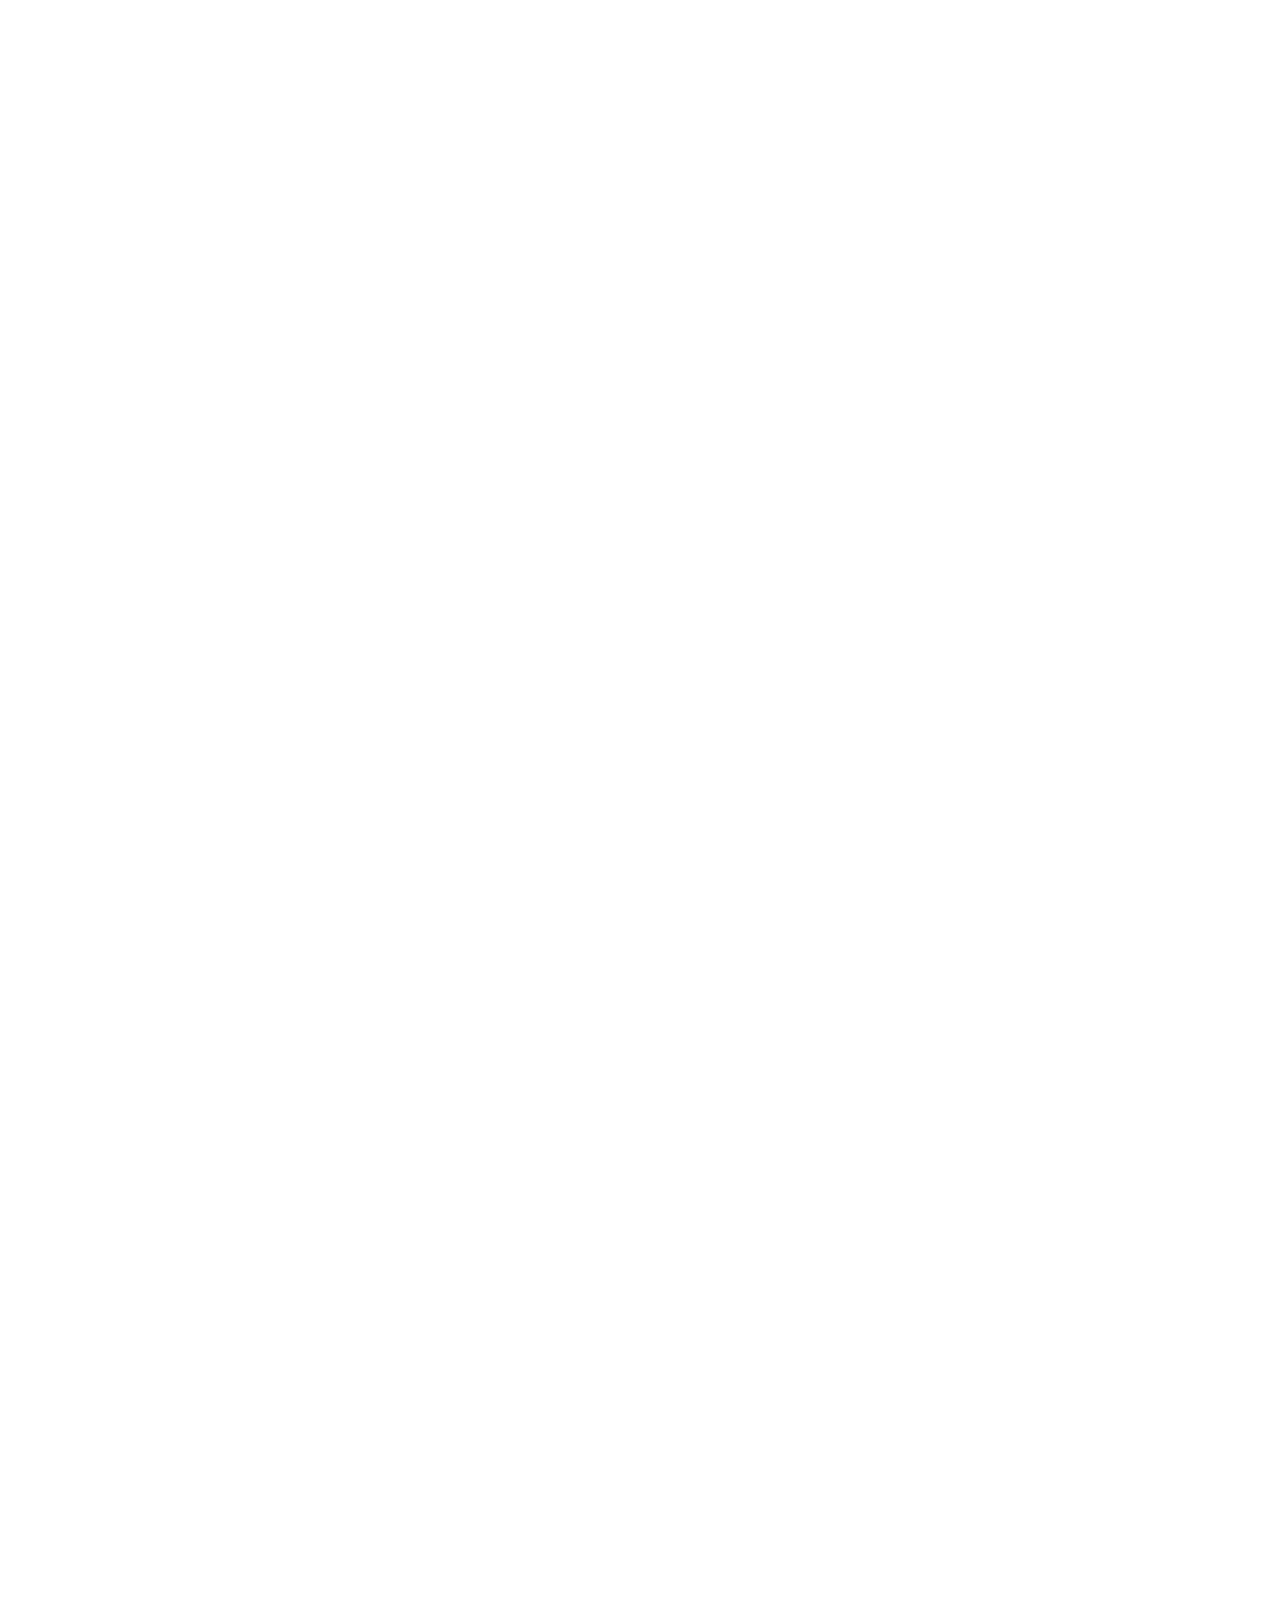
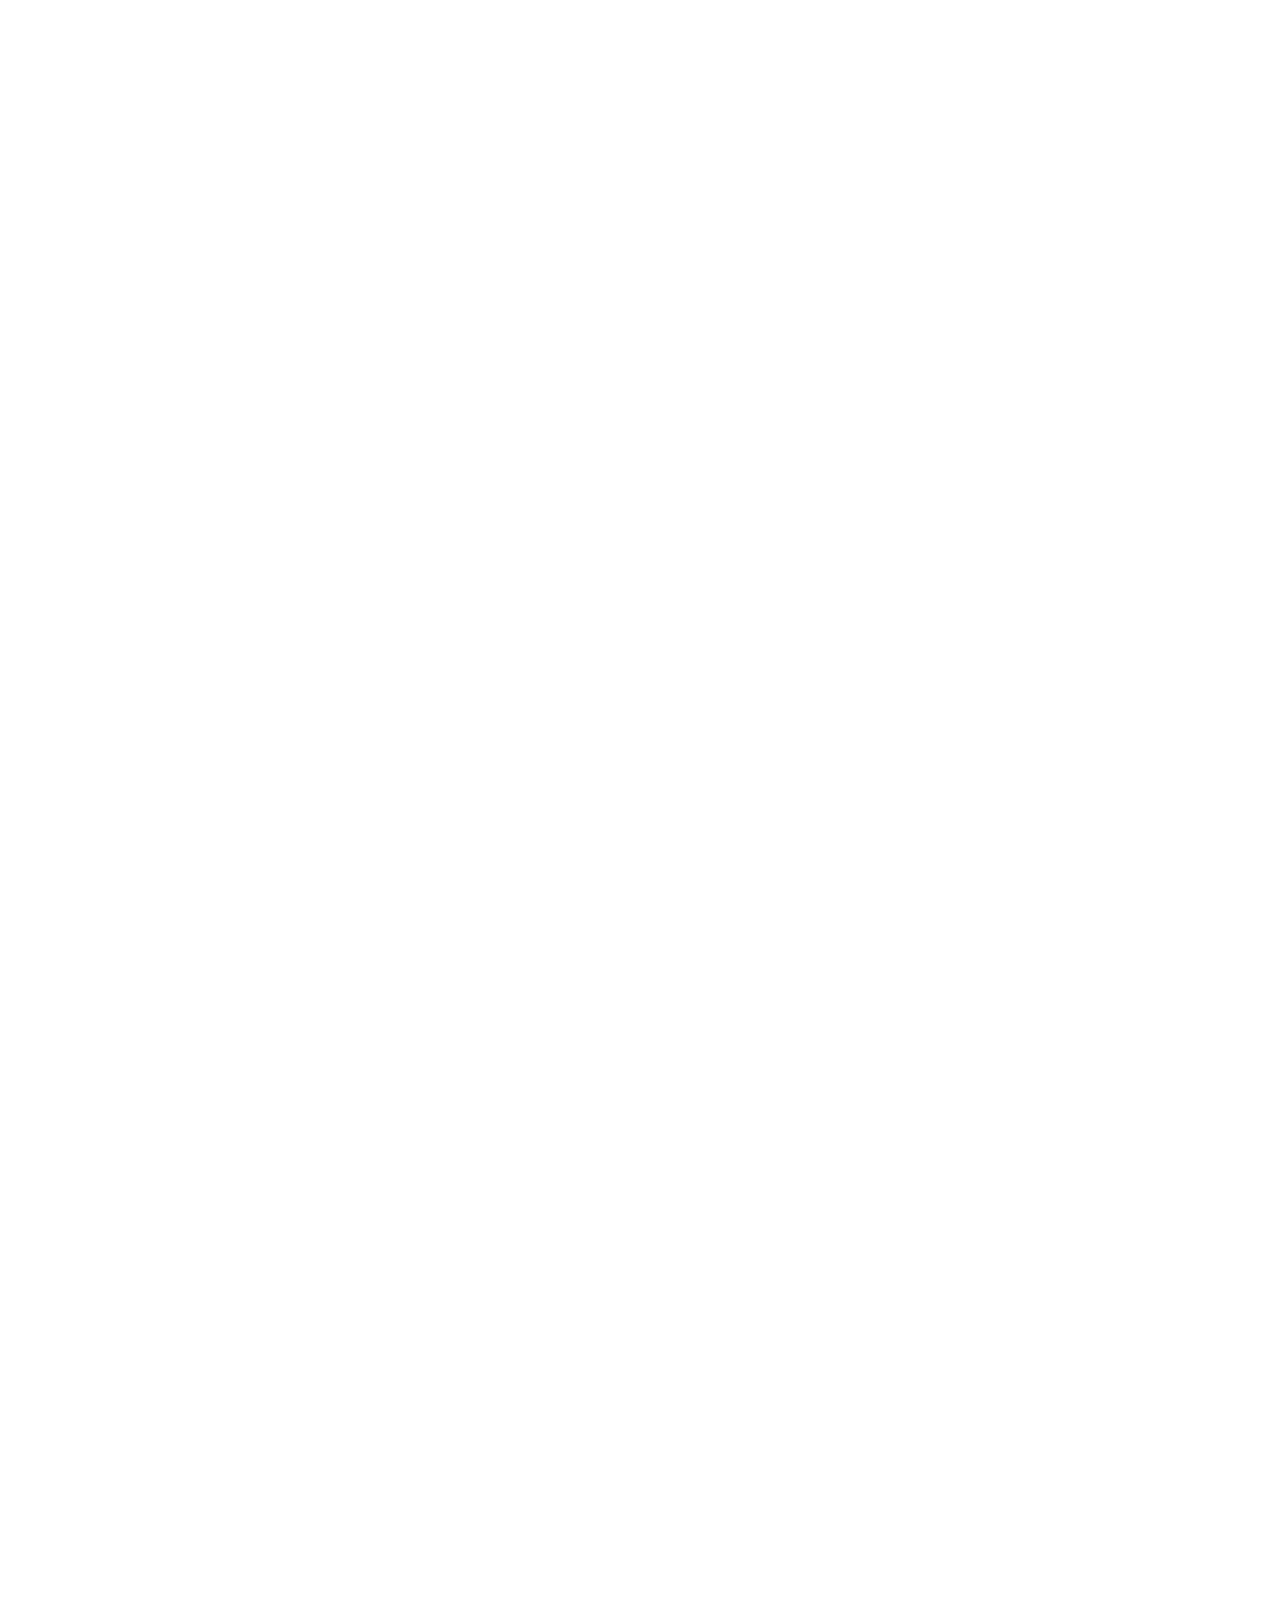
==== commit 5ba59f81: "done" ====
--- a/index.html
+++ b/index.html
@@ -13,7 +13,7 @@
   </head>
   <body class="bg-black">
     <!-- header -->
-      <header class="bg-hero position-relative">
+      <header class="bg-hero min-1400-vh position-relative">
       <nav class="navbar  h_hero">
        <div class="container">
         <a class="bg_gold btn-4 text-black ff_heading fw_400 button h_hero wallet position-absolute" href="#">cONNECT wALLET</a>  
@@ -86,12 +86,12 @@
 </div>
 </section>
 
-<!-- ------------------------CARD-SECTION-START------------------------------------ -->
+<!-------------------------- CARD-SECTION-START -------------------------------------->
 <section class="bg_black">
   <div class="container py-5">
     <p  class="ff_heading fw_400 fs_xxl text-white text-center mb-5">Utilities</p>
     <div class="row">
-      <div class="col-lg-4 col-md-6 mb-5 mb-lg-0 col-12 position-relative">
+      <div class="col-lg-4 col-md-6 mb-5 mb-lg-0 col-12 position-relative pb-0 pb-lg-5">
         <div class="document_box scale_transition  text-center" data-aos="fade-down" data-aos-anchor=".other-element" data-aos-duration="2000" data-aos-easing="ease-in-out" data-aos-offset="300" data-aos-delay="500">
           <div class="cards_blurs positioning_card_up position-absolute"></div>
           <svg width="56" height="56" viewBox="0 0 56 56" fill="none" xmlns="http://www.w3.org/2000/svg">
@@ -118,7 +118,7 @@
           <div class="cards_blurs positioning_card_down position-absolute"></div>
         </div>
       </div>
-        <div class="col-lg-4 col-md-6 col-12">
+      <div class="col-lg-4 col-md-6 col-12">
           <div class="document_box scale_transition fill text-center" data-aos="fade-up-right" data-aos-anchor=".other-element" data-aos-duration="2000" data-aos-easing="ease-in-out" data-aos-offset="300" data-aos-delay="500">
             <div class="cards_blurs positioning_card_up position-absolute"></div>
             <svg class="contract_icon" width="56" height="56" viewBox="0 0 56 56" fill="none" xmlns="http://www.w3.org/2000/svg">
@@ -130,45 +130,47 @@
             <p class="ff_body fw_400 fs_xs text-white line_h_25 px-3">Turpis et tortor vel pharetra nibh. Mauris nisl sit vitae viverra amet et. Erat nam molestie. Vitae mollis lacus senectus mattis nisl. Porta , adipiscing sed mus diam amet, ac sed tellus. </p>
             <div class="cards_blurs positioning_card_down position-absolute"></div>
           </div>
+      </div>
   </div>
 </div>
 </section>
 <!-- ------------------------CARD-SECTION-END------------------------------------ -->
 <!-- the kongs -->
-<section class="bg-black min_vh_100 position-relative">
-  <div class="container d-flex justify-content-between py-5">
-    <div class="blur1 "></div>
-    <h1 class="fs_xxl ff_heading text-white text-center mx-auto ">
-      tHE kONGS 
-    </h1>
-    <div class="d-flex flex-column position-absolute left">
+<section class="bg-black position-relative">
+  <h1 class="fs_xxl ff_heading text-white text-center ">
+    tHE kONGS 
+  </h1>
+  <div class=" d-flex flex-column flex-xl-row justify-content-between py-5">
+    <div class="blur1 d-none d-sm-block "></div>
     
-      <img class="b1 mb-0 mb-lg-4" onClick="myFunction()" src="./assets/image/png/18.png" alt="">
-      <img class="b2 mb-0 mb-lg-4" onClick="myFunction2()" src="./assets/image/png/19.png" alt="">
-      <img class="b3 mb-0 mb-lg-4 " onClick="myFunction3()" src="./assets/image/png/13.png" alt="">
-      <img class="b4 mb-0 mb-lg-4" onClick="myFunction4()" src="./assets/image/png/20.png" alt="">
-      <img class="b5" onClick="myFunction5()" src="./assets/image/png/12.png" alt="">
+    <div class="d-flex flex-xl-column align-items-center  left">
+    
+      <div ><img class="b1 mb-0 mb-lg-4 w_75" onClick="myFunction()" src="./assets/image/png/18.png" alt=""></div>
+      <div><img class="b2 mb-0 mb-lg-4 w_75" onClick="myFunction2()" src="./assets/image/png/19.png" alt=""></div>
+      <div><img class="b3 mb-0 mb-lg-4  w_75" onClick="myFunction3()" src="./assets/image/png/13.png" alt=""></div>
+      <div><img class="b4 mb-0 mb-lg-4 w_75" onClick="myFunction4()" src="./assets/image/png/20.png" alt=""></div>
+      <div><img class="b5 w_75" onClick="myFunction5()" src="./assets/image/png/12.png" alt=""></div>
      
     </div>
     
-    <div class="content position-absolute">
-      <div id="first"><img class="img1" src="./assets/image/png/8.png" alt=""> </div>
-      <div id="second"><img class="img1" src="./assets/image/png/9.png" alt=""> </div>
-      <div id="third"><img class="img1" src="./assets/image/png/3.png" alt=""> </div>
-      <div id="fourth"><img class="img1" src="./assets/image/png/6.png " alt=""> </div>
-      <div id="five"><img class="img1" src="./assets/image/png/1.png " alt=""> </div>
-      <div id="six"><img class="img1" src="./assets/image/png/7.png " alt=""> </div>
-      <div id="seven"><img class="img1" src="./assets/image/png/4.png " alt=""> </div>
-      <div id="eight"><img class="img1" src="./assets/image/png/5.png " alt=""> </div>
-      <div id="nine"><img class="img1" src="./assets/image/png/2.png " alt=""> </div>
-      <div id="ten"><img class="img1" src="./assets/image/png/8.png " alt=""> </div>
-    </div>
-    <div class="d-flex flex-column position-absolute right">
-      <img class="b6 mb-0 mb-lg-4" onClick="myFunction6()" src="./assets/image/png/17.png" alt="">
-      <img class="b7 mb-0 mb-lg-4" onClick="myFunction7()" src="./assets/image/png/14.png" alt="">
-      <img class="b8 mb-0 mb-lg-4" onClick="myFunction8()" src="./assets/image/png/2Pac (1).png" alt="">
-      <img class="b9 mb-0 mb-lg-4" onClick="myFunction9()" src="./assets/image/png/12.png" alt="">
-      <img class="b10" onClick="myFunction10()" src="./assets/image/png/18.png" alt="">
+    <div class="z-index-">
+      <div class="w-100 text-center" id="first"><img class="w-75" src="./assets/image/png/8.png" alt=""> </div>
+      <div class="w-100 text-center" id="second"><img class="w-75" src="./assets/image/png/9.png" alt=""> </div>
+      <div class="w-100 text-center" id="third"><img class="w-75" src="./assets/image/png/3.png" alt=""> </div>
+      <div class="w-100 text-center" id="fourth"><img class="w-75" src="./assets/image/png/6.png " alt=""> </div>
+      <div class="w-100 text-center" id="five"><img class="w-75" src="./assets/image/png/1.png " alt=""> </div>
+      <div class="w-100 text-center" id="six"><img class="w-75" src="./assets/image/png/7.png " alt=""> </div>
+      <div class="w-100 text-center" id="seven"><img class="w-75" src="./assets/image/png/4.png " alt=""> </div>
+      <div class="w-100 text-center" id="eight"><img class="w-75" src="./assets/image/png/5.png " alt=""> </div>
+      <div class="w-100 text-center" id="nine"><img class="w-75" src="./assets/image/png/2.png " alt=""> </div>
+      <div class="w-100 text-center" id="ten"><img class="w-75" src="./assets/image/png/8.png " alt=""> </div>
+    </div>
+    <div class="d-flex flex-xl-column  right">
+      <div class="text-end"><img class="b6 mb-0 mb-lg-4 w_75" onClick="myFunction6()" src="./assets/image/png/17.png" alt=""></div>
+      <div  class="text-end"><img class="b7 mb-0 mb-lg-4 w_75" onClick="myFunction7()" src="./assets/image/png/14.png" alt=""></div>
+      <div class="text-end"><img class="b8 mb-0 mb-lg-4 w_75" onClick="myFunction8()" src="./assets/image/png/2Pac (1).png" alt=""></div>
+      <div class="text-end"><img class="b9 mb-0 mb-lg-4 w_75" onClick="myFunction9()" src="./assets/image/png/12.png" alt=""></div>
+      <div class="text-end"><img class="b10 w_75" onClick="myFunction10()" src="./assets/image/png/18.png" alt=""></div>
     </div>
   </div>
 </section>
@@ -185,7 +187,7 @@
   </div>
   <div class="row align-items-center justify-content-between">
     <div class="col-lg-5 col-12 mb-5 mb-lg-0 position-relative">
-      <div cl>
+      <div>
       <img src="./assets/image/png/votal.png" class="w-50" alt="votal">
       <img src="./assets/image/png/wine_glass.png" class="position-absolute positioning_glass ps-3" alt="wine_glass">
     </div>
@@ -213,16 +215,15 @@
            <p class="ff_body fw_400 text-white fs_xs line_h_25">Transaction per wallet</p>
          </div>
        </div>
-       <form>
-          <div class="d-flex align-items-center justify-content-between justify-content-lg-start">
-          <div class="value-button" id="decrease" onclick="decreaseValue()" value="Decrease Value">-</div>
-         
+       <form action="action.php">
+        <div class="d-flex align-items-center justify-content-between justify-content-lg-start">
+          <button class="value-button" id="decrease" onclick="decreaseValue()" value="Decrease Value">-</button>
           <input type="number" id="number" value="03">
-        
-         <div class="value-button" id="increase" onclick="increaseValue()" value="Increase Value">+</div>
-      </form>
+         <button class="value-button" id="increase" onclick="increaseValue()" value="Increase Value">+</button>
+        </div>
+       </form>
       
-     </div>
+     
      <div class="mint_btn  ms-0 ms-lg-2">
       <a  class="bg_gold btn-4 text-black ff_heading fw_400 button h_hero" href="#">MINT NOW</a>
     </div>
@@ -234,83 +235,86 @@
 
 
 <!-- roadmap -->
-<section class="bg-black">
-  <h1 class="fs_xxl ff_heading text-white text-center mx-auto  py-5">
-    Roadmap 
-  </h1>
-</section>
-<section class="bg-black roadmap position-relative">
+
+<section class="bg-black  position-relative">
+  <div class="bg-black">
+    <h1 class="fs_xxl ff_heading text-white text-center mx-auto  py-5">
+      Roadmap 
+    </h1>
+  </div>
   <div class="container ">
     <div class="">
       <div class="row">
-        <div class="col-0 col-sm-4 ">
-            <img class="position-absolute pac" src="./assets/image/png/2Pac (2).png" alt="">
-            <img class="position-absolute ring " src="./assets/image/png/rings.png" alt="">
-        </div>
-        <div class="col-12 col_8  col-lg-8 position-absolute ">
-          <div class="d-flex gap-1 gap-lg-4 phase_1">
+        <div class="d-none d-xl-block col-xl-4 ">
+            <div class="position-relative">
+              <img class=" pac" src="./assets/image/png/2Pac (2).png" alt="">
+              <img class="  position-absolute ringss " src="./assets/image/png/rings.png" alt="">
+            </div>
+        </div>
+        <div class=" col-xl-8  ">
+          <div class="d-flex gap-3 gap-lg-4 phase_1">
             <div class="d-flex align-items-baseline gap-4">
-              <img class="line" src="./assets/image/png/gold-line.png" alt="">
+              <img class="line d-none d-xl-block" src="./assets/image/png/gold-line.png" alt="">
               <p class="bg-white ff_body fw_900 round">20%</p>
             </div>
             <div>
               <div>
                 <h5 class="ff_heading text-white">phase 1</h5>
-                <p class="text-white ff_body width  ">Mi amet elementum, posuere tempus odio eu lacinia. Natoque arcu viverra ullamcorper condimentum massa laoree</p>
+                <p class="text-white ff_body    ">Mi amet elementum, posuere tempus odio eu lacinia. Natoque arcu viverra ullamcorper condimentum massa laoree</p>
               </div>
             </div>
           </div>
-          <div class="d-flex gap-1 gap-lg-4 phase_2">
+          <div class="d-flex gap-3 gap-lg-4 phase_2">
             <div class="d-flex align-items-baseline gap-4">
-              <img class="line" src="./assets/image/png/white-line-sm.png" alt="">
+              <img class="line d-none d-xl-block" src="./assets/image/png/white-line-sm.png" alt="">
               <p class="bg-white ff_body fw_900 round">40%</p>
             </div>
             <div>
               <div>
                 <h5 class="ff_heading text-white">phase 2</h5>
-                <p class="text-white ff_body width ">Hendrerit massa non sed sit. Lobortis in pulvinar lectus ut in elit nibh faucibus mauris. </p>
+                <p class="text-white ff_body   ">Hendrerit massa non sed sit. Lobortis in pulvinar lectus ut in elit nibh faucibus mauris. </p>
               </div>
             </div>
           </div>
-          <div class="d-flex gap-1 gap-lg-4 phase_3">
+          <div class="d-flex gap-3 gap-lg-4 phase_3">
             <div class="d-flex align-items-baseline gap-4">
-              <img class="line" src="./assets/image/png/white-line0bg.png" alt="">
+              <img class="line d-none d-xl-block" src="./assets/image/png/white-line0bg.png" alt="">
               <p class="bg-white ff_body fw_900 round">60%</p>
             </div>
             <div>
               <div>
                 <h5 class="ff_heading text-white">phase 3</h5>
-                <p class="text-white ff_body width ">Ut egestas lacus nec varius blandit volutpat, malesuada nunc, nisl. Nisl mattis convallis lacus tristique.</p>
+                <p class="text-white ff_body   ">Ut egestas lacus nec varius blandit volutpat, malesuada nunc, nisl. Nisl mattis convallis lacus tristique.</p>
               </div>
             </div>
           </div>
-          <div class="d-flex gap-1 gap-lg-4 phase_4">
+          <div class="d-flex gap-3 gap-lg-4 phase_4">
             <div class="d-flex align-items-baseline gap-4">
-              <img class="line" src="./assets/image/png/white-line-sm.png" alt="">
+              <img class="line d-none d-xl-block" src="./assets/image/png/white-line-sm.png" alt="">
               <p class="bg-white ff_body fw_900 round">80%</p>
             </div>
             <div>
               <div>
                 <h5 class="ff_heading text-white">phase 4</h5>
-                <p class="text-white ff_body width ">Faucibus congue risus nisl dictum. A, viverra malesuada nunc varius. Ut dignissim mauris eu sed nisl neque. </p>
+                <p class="text-white ff_body   ">Faucibus congue risus nisl dictum. A, viverra malesuada nunc varius. Ut dignissim mauris eu sed nisl neque. </p>
               </div>
             </div>
           </div>
-          <div class="d-flex gap-1 gap-lg-4 phase_5">
+          <div class="d-flex gap-3 gap-lg-4 phase_5">
             <div class="d-flex align-items-baseline gap-4">
-              <img class="line" src="./assets/image/png/white-line0bg.png" alt="">
+              <img class="line d-none d-xl-block" src="./assets/image/png/white-line0bg.png" alt="">
               <p class="bg-white ff_body fw_900 round1">100%</p>
             </div>
             <div>
               <div>
                 <h5 class="ff_heading text-white">phase 5</h5>
-                <p class="text-white ff_body width ">Mi amet elementum, posuere tempus odio eu lacinia. Natoque arcu viverra ullamcorper condimentum massa laoree</p>
+                <p class="text-white ff_body   ">Mi amet elementum, posuere tempus odio eu lacinia. Natoque arcu viverra ullamcorper condimentum massa laoree</p>
               </div>
             </div>
           </div>
         </div>
       </div>
-      <a class="bg_gold btn-4 text-black ff_heading fw_400 button h_hero position-absolute  bottom" href="#"> Read Our Whitepaper</a>
+      <div class="d-flex justify-content-center my-5"><a class="bg_gold text-black ff_heading fw_400 button h_hero  d-inline-block " href="#"> Read Our Whitepaper</a></div>
     </div>
   </div>
 </section>
@@ -426,8 +430,8 @@
 
   <section class=" position-relative footer_bg">
     <div class="container min-vh-100">
-      <div class="blur_footer position-absolute positioning_blur mb-5"></div>
-      <div class="blur_footer position-absolute blur_right_shadow"></div>
+      <div class="blur_footer position-absolute positioning_blur mb-5 d-none d-sm-block"></div>
+      <div class="blur_footer position-absolute blur_right_shadow d-none d-sm-block"></div>
       <p class="ff_heading fw_400 fs_xxl text-white text-center mb-5">FAQS</p>
         <div class="accordion accordion-flush mt-5" id="accordionFlushExample">
             <div class="accordion-item mb-4 border-radius_50 overflow-hidden border_bottom_yellow border_yellow">
--- a/assets/css/main.css
+++ b/assets/css/main.css
@@ -308,18 +308,19 @@
 }
 }
 
-.mover{
+/* .mover{
   animation: mover 6s linear infinite;
-}
-
-@keyframes mover{
+  z-index: 999 !important;
+} */
+
+/* @keyframes mover{
   0%{
-    /* transform: translate(40px,20px); */
+    transform: translate(40px,20px);
   }
   50%{
     transform: scale(1.04);
   }
-}
+} */
 
 .twitter path:hover{
   fill: #FDDA60;
